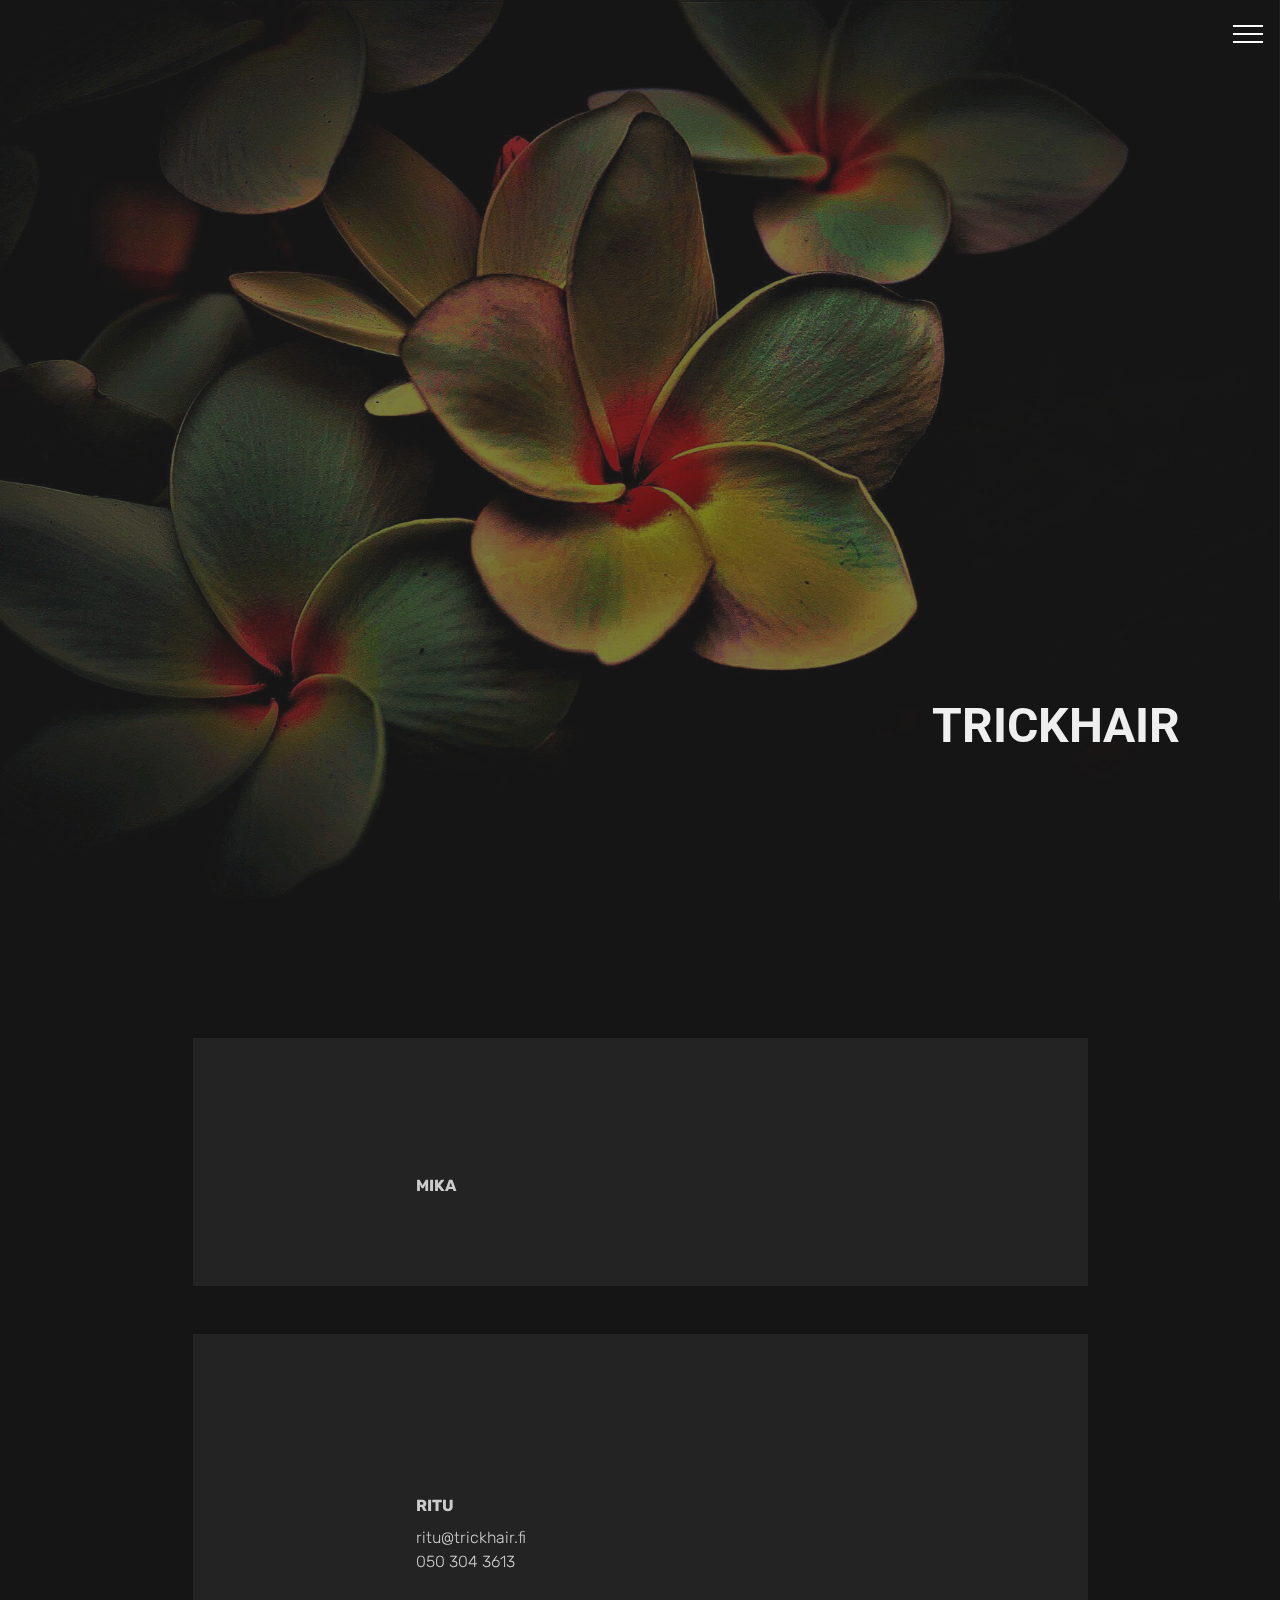
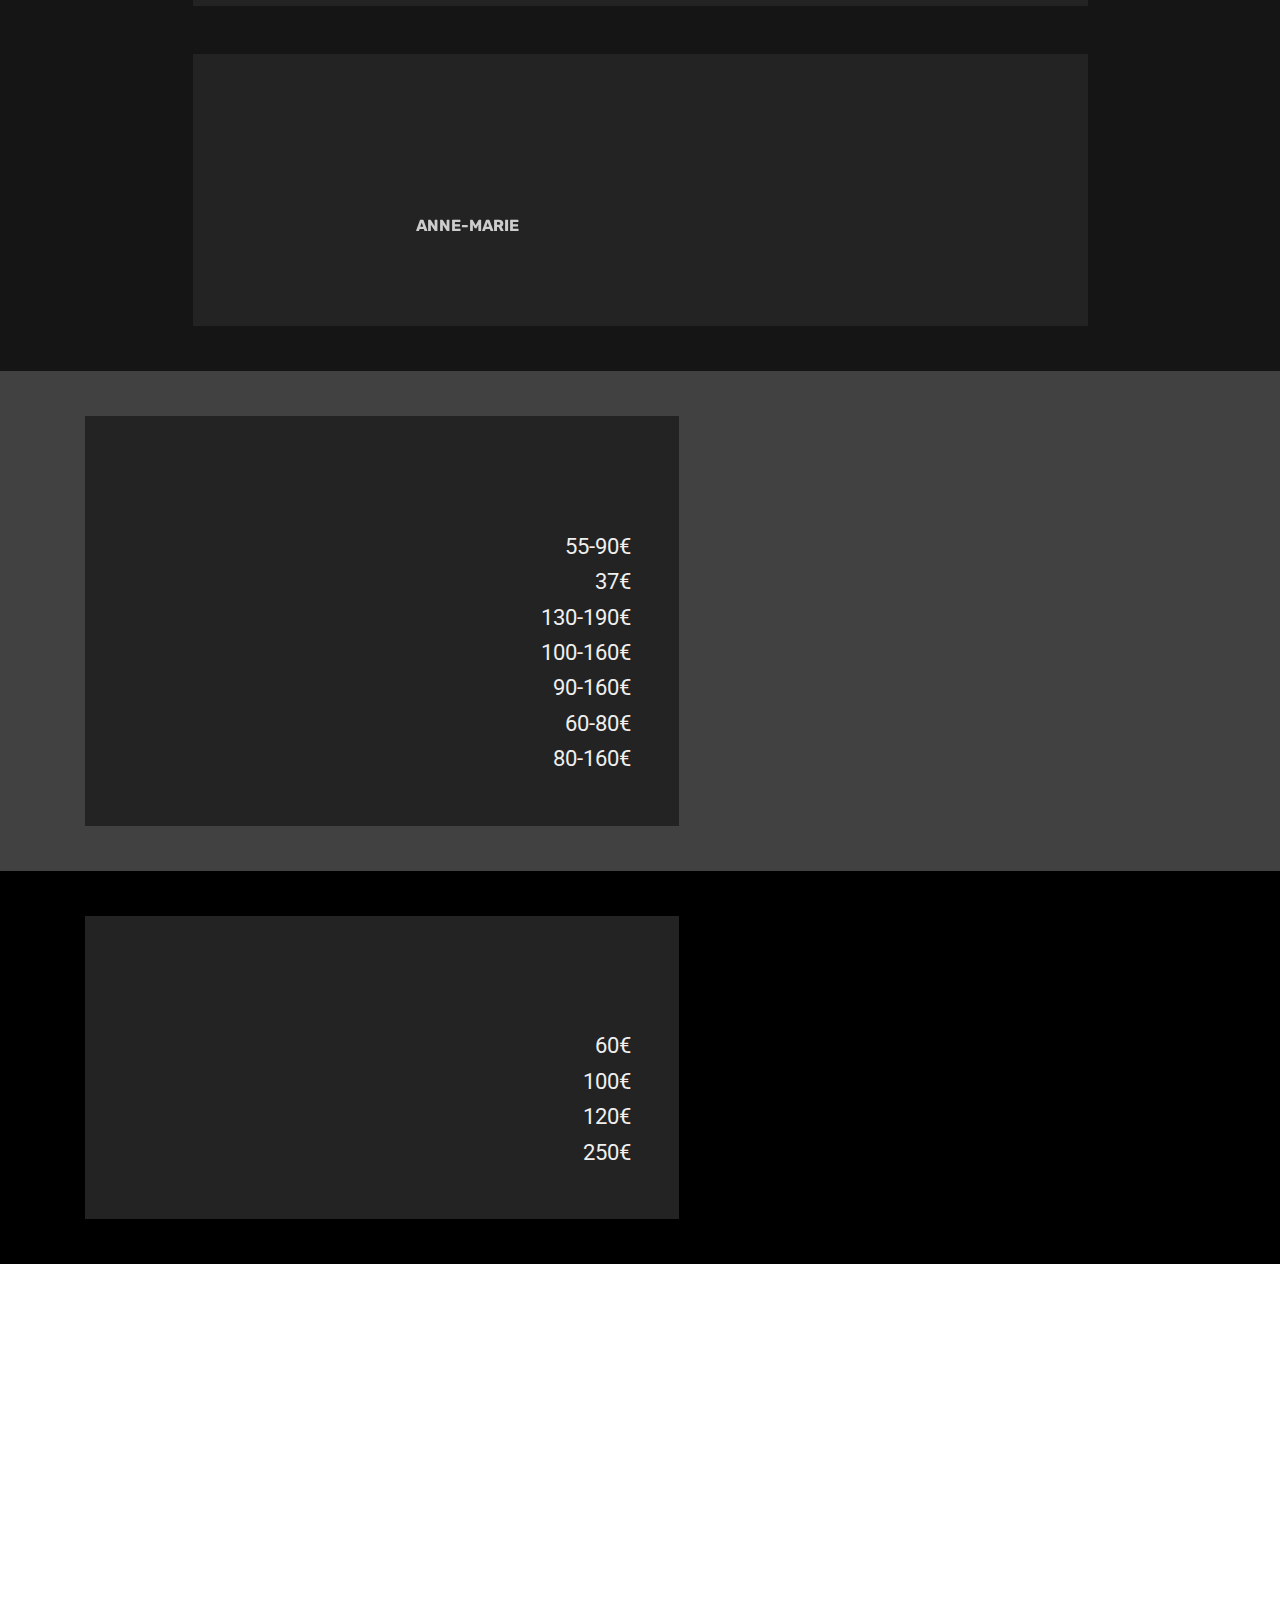
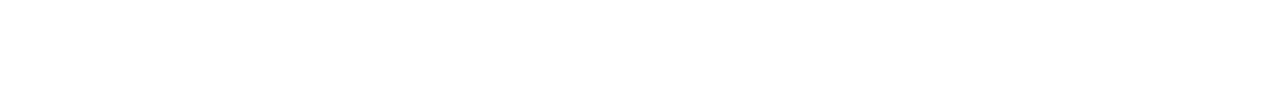
==== index.html @ 8762d987 "create github pages" ====
<!DOCTYPE html>
<html  >
<head>
  
  <meta charset="UTF-8">
  <meta http-equiv="X-UA-Compatible" content="IE=edge">
  
  <meta name="viewport" content="width=device-width, initial-scale=1, minimum-scale=1">
  <link rel="shortcut icon" href="assets/images/trick-removebg-preview-128x123.png" type="image/x-icon">
  <meta name="description" content="">
  
  <title>Home</title>
  <link rel="stylesheet" href="assets/web/assets/mobirise-icons/mobirise-icons.css">
  <link rel="stylesheet" href="assets/facebook-plugin/style.css">
  <link rel="stylesheet" href="assets/bootstrap/css/bootstrap.min.css">
  <link rel="stylesheet" href="assets/bootstrap/css/bootstrap-grid.min.css">
  <link rel="stylesheet" href="assets/bootstrap/css/bootstrap-reboot.min.css">
  <link rel="stylesheet" href="assets/tether/tether.min.css">
  <link rel="stylesheet" href="assets/socicon/css/styles.css">
  <link rel="stylesheet" href="assets/animatecss/animate.min.css">
  <link rel="stylesheet" href="assets/dropdown/css/style.css">
  <link rel="stylesheet" href="assets/theme/css/style.css">
  <link rel="preload" as="style" href="assets/mobirise/css/mbr-additional.css"><link rel="stylesheet" href="assets/mobirise/css/mbr-additional.css" type="text/css">
  
  <script src="assets/web/assets/lazyload/lazyload.js"></script>

  

</head>
<body>
  <section class="menu cid-rQ2Cido07x" once="menu" id="menu2-0">

    

    <nav class="navbar navbar-expand beta-menu navbar-dropdown align-items-center collapsed bg-color transparent">
        <button class="navbar-toggler navbar-toggler-right" type="button" data-toggle="collapse" data-target="#navbarSupportedContent" aria-controls="navbarSupportedContent" aria-expanded="false" aria-label="Toggle navigation">
            <div class="hamburger">
                <span></span>
                <span></span>
                <span></span>
                <span></span>
            </div>
        </button>
        <div class="menu-logo">
            <div class="navbar-brand">
                
                
            </div>
        </div>
        <div class="collapse navbar-collapse" id="navbarSupportedContent">
            <ul class="navbar-nav nav-dropdown nav-right navbar-nav-top-padding" data-app-modern-menu="true"><li class="nav-item">
                    <a class="nav-link link text-white display-4" href="index.html#testimonials4-30">
                        TEKIJÄT</a>
                </li>
                <li class="nav-item">
                    <a class="nav-link link text-white display-4" href="index.html#extShop8-2j">
                        HINNASTO</a>
                </li><li class="nav-item"><a class="nav-link link text-white display-4" href="index.html#footer1-2r">
                        YHTEYSTIEDOT</a></li><li class="nav-item"><a class="nav-link link text-white display-4" href="https://www.facebook.com/Trick-Hair-194205817455983/"><span class="socicon socicon-facebook mbr-iconfont mbr-iconfont-btn" style="font-size: 20px; color: rgb(255, 255, 255);"></span>
                        FACEBOOK</a></li><li class="nav-item"><a class="nav-link link text-white display-4" href="http://www.instagram.com"><span class="socicon socicon-instagram mbr-iconfont mbr-iconfont-btn" style="font-size: 20px; color: rgb(255, 255, 255);"></span>
                        INSTAGRAM</a></li></ul>
            
        </div>
    </nav>
</section>

<section class="header9 cid-rSj1R7tpOn mbr-fullscreen mbr-parallax-background" id="header9-16">

    

    <div class="mbr-overlay" style="opacity: 0.6; background-color: rgb(35, 35, 35);">
    </div>

    <div class="container">
        <div class="media-container-column mbr-white col-lg-8 col-md-10 ml-auto">
            <h1 class="mbr-section-title align-left mbr-bold pb-3 mbr-fonts-style display-2"><br><br><br><br><br><br><br><br><br><br>TRICKHAIR</h1>
            
            
            
        </div>
    </div>

    
</section>

<section class="testimonials4 cid-rTkRf1q85g" id="testimonials4-30">

  

  
  <div class="container">
    
    <h3 class="mbr-section-subtitle mbr-light pb-3 mbr-fonts-style mbr-white align-center display-5"><strong>TEAM</strong></h3>
    <div class="col-md-10 testimonials-container"> 
      

      
    <div class="testimonials-item">
        <div class="user row">
          <div class="col-lg-3 col-md-4">
            <div class="user_image">
              <img src="assets/images/mika-2-200x200.jpg" alt="" title="">
            </div>
          </div>
          <div class="testimonials-caption col-lg-9 col-md-8">
            <div class="user_text ">
              <p class="mbr-fonts-style  display-7">Parturi-kampaaja vuodesta 1998<br>Suuri intohimoni on työskennellä täällä omassa liikkeessäni. Haluaisin että liikkeeni on kuin olohuone, jossa voi pistäytyä kaffella vaikka ei hiuksia laitetakaan.</p>
            </div>
            <div class="user_name mbr-bold mbr-fonts-style align-left pt-3 display-7">
                 MIKA</div>
            <div class="user_desk mbr-light mbr-fonts-style align-left pt-2 display-7">
                 <a href="mailto:mika@trickhair.fi">mika@trickhair.fi</a><br><a href="tel:044 501 9387">044 501 9387</a></div>
          </div>
        </div>
      </div><div class="testimonials-item">
        <div class="user row">
          <div class="col-lg-3 col-md-4">
            <div class="user_image">
              <img src="assets/images/ritu-212x319.jpg" alt="" title="">
            </div>
          </div>
          <div class="testimonials-caption col-lg-9 col-md-8">
            <div class="user_text">
              <p class="mbr-fonts-style  display-7">Ritu on rautainen hiusalan ammattilainen. Toiminut parturi-kampaajana vuodesta 1993 asti.<br>Hiustenlaiton lomassa saat samalla todella hyviä ruokareseptejä, joita Ritu testailee vapaa-aikanaan intohimoisesti.<br></p>
            </div>
            <div class="user_name mbr-bold mbr-fonts-style align-left pt-3 display-7">
                 RITU</div>
            <div class="user_desk mbr-light mbr-fonts-style align-left pt-2 display-7">
                 ritu@trickhair.fi<div>050 304 3613</div></div>
          </div>
        </div>
      </div><div class="testimonials-item">
        <div class="user row">
          <div class="col-lg-3 col-md-4">
            <div class="user_image">
              <img src="assets/images/meikki-300x450.jpg" alt="" title="">
            </div>
          </div>
          <div class="testimonials-caption col-lg-9 col-md-8">
            <div class="user_text">
              <p class="mbr-fonts-style  display-7">Meikkaaja-maskeeraaja Anne-Mari Rautala.<br>Haluan tehdä elämäsi juhlista kauniit. <br>Meikit ja kampaukset<br>Juhliin, Gaaloihin, Häihin, Morsiamelle, Kaasoille, Hääseurueelle.</p>
            </div>
            <div class="user_name mbr-bold mbr-fonts-style align-left pt-3 display-7">
                 ANNE-MARIE</div>
            <div class="user_desk mbr-light mbr-fonts-style align-left pt-2 display-7">
                 <a href="mailto:arautala@icloud.com">arautala@icloud.com</a><div><a href="tel:040 845 0277">040 845 0277</a></div></div>
          </div>
        </div>
      </div></div>
  </div>
</section>

<section class="extFeatures cid-rSXnR4ZAfP mbr-parallax-background" id="extShop8-2j">

    

    <div class="mbr-overlay" style="opacity: 0.8; background-color: rgb(21, 21, 21);">
    </div>

    <div class="container">
        <div class="row justify-content-center align-items-center">
            <div class="col-sm-12 col-md-6 text-block">
                <div class="content-panel">
                <h2 class="mbr-fonts-style mbr-section-title display-2"><strong>HINNASTO</strong></h2>

                    <div class="menu-content">
                        
                        
                    <div class="menu-item">
                            <div class="menu-box">
                                <h3 class="item-title mbr-fonts-style display-5">Naiset hiustenleikkaus</h3>
                                <span class="mbr-fonts-style box-price display-5">55-90€</span>
                            </div>
                            
                        </div><div class="menu-item">
                            <div class="menu-box">
                                <h3 class="item-title mbr-fonts-style display-5">Miehet hiustenleikkaus</h3>
                                <span class="mbr-fonts-style box-price display-5">
                                    37€</span>
                            </div>
                            
                        </div><div class="menu-item">
                            <div class="menu-box">
                                <h3 class="item-title mbr-fonts-style display-5">Väripaketti</h3>
                                <span class="mbr-fonts-style box-price display-5">130-190€</span>
                            </div>
                            
                        </div><div class="menu-item">
                            <div class="menu-box">
                                <h3 class="item-title mbr-fonts-style display-5">Permispaketti</h3>
                                <span class="mbr-fonts-style box-price display-5">
                                    100-160€</span>
                            </div>
                            
                        </div><div class="menu-item">
                            <div class="menu-box">
                                <h3 class="item-title mbr-fonts-style display-5">Värjäys</h3>
                                <span class="mbr-fonts-style box-price display-5">90-160€</span>
                            </div>
                            
                        </div><div class="menu-item">
                            <div class="menu-box">
                                <h3 class="item-title mbr-fonts-style display-5">Föönikampaus</h3>
                                <span class="mbr-fonts-style box-price display-5">60-80€</span>
                            </div>
                            
                        </div><div class="menu-item">
                            <div class="menu-box">
                                <h3 class="item-title mbr-fonts-style display-5">Juhla tai hääkampaus</h3>
                                <span class="mbr-fonts-style box-price display-5">
                                    80-160€</span>
                            </div>
                            
                        </div></div>
                </div>
            </div>
            <div class="col-sm-12 col-md-6 img-block align-center">
                <div class="mbr-figure">
                    <img src="assets/images/mbr-1080x720.jpg" alt="" title="">
                </div>
            </div>
        </div>
    </div>
</section>

<section class="extFeatures cid-rSXnRAICUH" id="extShop8-2k">

    

    

    <div class="container">
        <div class="row justify-content-center align-items-center">
            <div class="col-sm-12 col-md-6 text-block">
                <div class="content-panel">
                <h2 class="mbr-fonts-style mbr-section-title display-2"><strong>HINNASTO MEIKKI</strong></h2>

                    <div class="menu-content">
                        
                        
                    <div class="menu-item">
                            <div class="menu-box">
                                <h3 class="item-title mbr-fonts-style display-5">Koemeikki</h3>
                                <span class="mbr-fonts-style box-price display-5">60€</span>
                            </div>
                            
                        </div><div class="menu-item">
                            <div class="menu-box">
                                <h3 class="item-title mbr-fonts-style display-5">Juhlameikki</h3>
                                <span class="mbr-fonts-style box-price display-5">100€<br></span>
                            </div>
                            
                        </div><div class="menu-item">
                            <div class="menu-box">
                                <h3 class="item-title mbr-fonts-style display-5">Morsiammen meikki</h3>
                                <span class="mbr-fonts-style box-price display-5">120€</span>
                            </div>
                            
                        </div><div class="menu-item">
                            <div class="menu-box">
                                <h3 class="item-title mbr-fonts-style display-5">Morsiammen meikki ja kampaus</h3>
                                <span class="mbr-fonts-style box-price display-5">250€</span>
                            </div>
                            
                        </div></div>
                </div>
            </div>
            <div class="col-sm-12 col-md-6 img-block align-center">
                <div class="mbr-figure">
                    <img src="assets/images/mbr-1080x840.jpg" alt="" title="">
                </div>
            </div>
        </div>
    </div>
</section>

<section class="cid-rSXtB0aYMt mbr-reveal" id="footer1-2r">

    

    <div class="mbr-overlay" style="background-color: rgb(35, 35, 35); opacity: 0.9;"></div>

    <div class="container">
        <div class="media-container-row content text-white">
            <div class="col-12 col-md-3">
                <div class="media-wrap">
                    <a href="https://www.google.com/maps/place/Fabianinkatu+5,+00130+Helsinki/@60.1639459,24.9478655,17z/data=!3m1!4b1!4m5!3m4!1s0x46920bc89138da2b:0xd139c53e5d3705e4!8m2!3d60.1639459!4d24.9500542">
                        <img src="assets/images/mbr-192x175.png" alt="" title="Map">
                    </a>
                </div>
            </div>
            <div class="col-12 col-md-3 mbr-fonts-style display-7">
                <h5 class="pb-3">
                    Osoite</h5>
                <p class="mbr-text">Trick Hair<br>Fabianinkatu 5, LH 41<br>00130 Helsinki</p>
            </div>
            <div class="col-12 col-md-3 mbr-fonts-style display-7">
                <h5 class="pb-3">
                    Yhteystidot</h5>
                <p class="mbr-text"><a href="mailto:mika@trickhair.fi">mika@trickhair.fi</a><br><a href="tel:044 501 9387">044 501 9387</a><br><br><a href="mailto:ritu@trickhair.fi">ritu@trickhair.fi</a><br><a href="tel:050 304 3613">050 304 3613</a><br><br><a href="mailto:arautala@icloud.com">arautala@icloud.com</a><br><a href="tel:040 845 0277">040 845 0277</a></p>
            </div>
            <div class="col-12 col-md-3 mbr-fonts-style display-7">
                <h5 class="pb-3">
                    <a href="https://www.google.com/maps/place/Fabianinkatu+5,+00130+Helsinki/@60.1639459,24.9478655,17z/data=!3m1!4b1!4m5!3m4!1s0x46920bc89138da2b:0xd139c53e5d3705e4!8m2!3d60.1639459!4d24.9500542" target="_blank" class="text-primary"><strong>Kartta</strong></a></h5>
                <p class="mbr-text">Olemme paikalla melkein aina, varaa kuitenkin <br>aika ennakkoon.</p>
            </div>
        </div>
        <div class="footer-lower">
            <div class="media-container-row">
                <div class="col-sm-12">
                    <hr>
                </div>
            </div>
            <div class="media-container-row mbr-white">
                <div class="col-sm-6 copyright">
                    <p class="mbr-text mbr-fonts-style display-7">
                        © TrickHair</p>
                </div>
                <div class="col-md-6">
                    <div class="social-list align-right">
                        <div class="soc-item">
                            
                                <a href="http://www.instagram.com"><span class="mbr-iconfont mbr-iconfont-social socicon-instagram socicon" style="color: rgb(255, 255, 255); fill: rgb(255, 255, 255);"></span></a>
                            
                        </div>
                        <div class="soc-item">
                            
                                <a href="https://www.facebook.com/Trick-Hair-194205817455983/"><span class="mbr-iconfont mbr-iconfont-social socicon-facebook socicon" style="color: rgb(255, 255, 255); fill: rgb(255, 255, 255);"></span></a>
                            
                        </div>
                        
                        
                        
                        
                    </div>
                </div>
            </div>
        </div>
    </div>
</section>


  <script src="assets/web/assets/jquery/jquery.min.js"></script>
  <script src="assets/popper/popper.min.js"></script>
  <script src="https://connect.facebook.net/en_US/sdk.js#xfbml=1&version=v2.5"></script>
  <script src="https://apis.google.com/js/plusone.js"></script>
  <script src="assets/facebook-plugin/facebook-script.js"></script>
  <script src="assets/bootstrap/js/bootstrap.min.js"></script>
  <script src="assets/smoothscroll/smooth-scroll.js"></script>
  <script src="assets/tether/tether.min.js"></script>
  <script src="assets/viewportchecker/jquery.viewportchecker.js"></script>
  <script src="assets/dropdown/js/nav-dropdown.js"></script>
  <script src="assets/dropdown/js/navbar-dropdown.js"></script>
  <script src="assets/touchswipe/jquery.touch-swipe.min.js"></script>
  <script src="assets/parallax/jarallax.min.js"></script>
  <script src="assets/theme/js/script.js"></script>
  
  
 <div id="scrollToTop" class="scrollToTop mbr-arrow-up"><a style="text-align: center;"><i class="mbr-arrow-up-icon mbr-arrow-up-icon-cm cm-icon cm-icon-smallarrow-up"></i></a></div>
    <input name="animation" type="hidden">
  
</body>
</html>
---- assets/web/assets/mobirise-icons/mobirise-icons.css ----
@font-face {
  font-family: 'MobiriseIcons';
  src:  url('mobirise-icons.eot?spat4u');
  src:  url('mobirise-icons.eot?spat4u#iefix') format('embedded-opentype'),
    url('mobirise-icons.ttf?spat4u') format('truetype'),
    url('mobirise-icons.woff?spat4u') format('woff'),
    url('mobirise-icons.svg?spat4u#MobiriseIcons') format('svg');
  font-weight: normal;
  font-style: normal;
  font-display: swap;
}

[class^="mbri-"], [class*=" mbri-"] {
  /* use !important to prevent issues with browser extensions that change fonts */
  font-family: MobiriseIcons !important;
  speak: none;
  font-style: normal;
  font-weight: normal;
  font-variant: normal;
  text-transform: none;
  line-height: 1;

  /* Better Font Rendering =========== */
  -webkit-font-smoothing: antialiased;
  -moz-osx-font-smoothing: grayscale;
}

.mbri-add-submenu:before {
  content: "\e900";
}
.mbri-alert:before {
  content: "\e901";
}
.mbri-align-center:before {
  content: "\e902";
}
.mbri-align-justify:before {
  content: "\e903";
}
.mbri-align-left:before {
  content: "\e904";
}
.mbri-align-right:before {
  content: "\e905";
}
.mbri-android:before {
  content: "\e906";
}
.mbri-apple:before {
  content: "\e907";
}
.mbri-arrow-down:before {
  content: "\e908";
}
.mbri-arrow-next:before {
  content: "\e909";
}
.mbri-arrow-prev:before {
  content: "\e90a";
}
.mbri-arrow-up:before {
  content: "\e90b";
}
.mbri-bold:before {
  content: "\e90c";
}
.mbri-bookmark:before {
  content: "\e90d";
}
.mbri-bootstrap:before {
  content: "\e90e";
}
.mbri-briefcase:before {
  content: "\e90f";
}
.mbri-browse:before {
  content: "\e910";
}
.mbri-bulleted-list:before {
  content: "\e911";
}
.mbri-calendar:before {
  content: "\e912";
}
.mbri-camera:before {
  content: "\e913";
}
.mbri-cart-add:before {
  content: "\e914";
}
.mbri-cart-full:before {
  content: "\e915";
}
.mbri-cash:before {
  content: "\e916";
}
.mbri-change-style:before {
  content: "\e917";
}
.mbri-chat:before {
  content: "\e918";
}
.mbri-clock:before {
  content: "\e919";
}
.mbri-close:before {
  content: "\e91a";
}
.mbri-cloud:before {
  content: "\e91b";
}
.mbri-code:before {
  content: "\e91c";
}
.mbri-contact-form:before {
  content: "\e91d";
}
.mbri-credit-card:before {
  content: "\e91e";
}
.mbri-cursor-click:before {
  content: "\e91f";
}
.mbri-cust-feedback:before {
  content: "\e920";
}
.mbri-database:before {
  content: "\e921";
}
.mbri-delivery:before {
  content: "\e922";
}
.mbri-desktop:before {
  content: "\e923";
}
.mbri-devices:before {
  content: "\e924";
}
.mbri-down:before {
  content: "\e925";
}
.mbri-download:before {
  content: "\e989";
}
.mbri-drag-n-drop:before {
  content: "\e927";
}
.mbri-drag-n-drop2:before {
  content: "\e928";
}
.mbri-edit:before {
  content: "\e929";
}
.mbri-edit2:before {
  content: "\e92a";
}
.mbri-error:before {
  content: "\e92b";
}
.mbri-extension:before {
  content: "\e92c";
}
.mbri-features:before {
  content: "\e92d";
}
.mbri-file:before {
  content: "\e92e";
}
.mbri-flag:before {
  content: "\e92f";
}
.mbri-folder:before {
  content: "\e930";
}
.mbri-gift:before {
  content: "\e931";
}
.mbri-github:before {
  content: "\e932";
}
.mbri-globe:before {
  content: "\e933";
}
.mbri-globe-2:before {
  content: "\e934";
}
.mbri-growing-chart:before {
  content: "\e935";
}
.mbri-hearth:before {
  content: "\e936";
}
.mbri-help:before {
  content: "\e937";
}
.mbri-home:before {
  content: "\e938";
}
.mbri-hot-cup:before {
  content: "\e939";
}
.mbri-idea:before {
  content: "\e93a";
}
.mbri-image-gallery:before {
  content: "\e93b";
}
.mbri-image-slider:before {
  content: "\e93c";
}
.mbri-info:before {
  content: "\e93d";
}
.mbri-italic:before {
  content: "\e93e";
}
.mbri-key:before {
  content: "\e93f";
}
.mbri-laptop:before {
  content: "\e940";
}
.mbri-layers:before {
  content: "\e941";
}
.mbri-left-right:before {
  content: "\e942";
}
.mbri-left:before {
  content: "\e943";
}
.mbri-letter:before {
  content: "\e944";
}
.mbri-like:before {
  content: "\e945";
}
.mbri-link:before {
  content: "\e946";
}
.mbri-lock:before {
  content: "\e947";
}
.mbri-login:before {
  content: "\e948";
}
.mbri-logout:before {
  content: "\e949";
}
.mbri-magic-stick:before {
  content: "\e94a";
}
.mbri-map-pin:before {
  content: "\e94b";
}
.mbri-menu:before {
  content: "\e94c";
}
.mbri-mobile:before {
  content: "\e94d";
}
.mbri-mobile2:before {
  content: "\e94e";
}
.mbri-mobirise:before {
  content: "\e94f";
}
.mbri-more-horizontal:before {
  content: "\e950";
}
.mbri-more-vertical:before {
  content: "\e951";
}
.mbri-music:before {
  content: "\e952";
}
.mbri-new-file:before {
  content: "\e953";
}
.mbri-numbered-list:before {
  content: "\e954";
}
.mbri-opened-folder:before {
  content: "\e955";
}
.mbri-pages:before {
  content: "\e956";
}
.mbri-paper-plane:before {
  content: "\e957";
}
.mbri-paperclip:before {
  content: "\e958";
}
.mbri-photo:before {
  content: "\e959";
}
.mbri-photos:before {
  content: "\e95a";
}
.mbri-pin:before {
  content: "\e95b";
}
.mbri-play:before {
  content: "\e95c";
}
.mbri-plus:before {
  content: "\e95d";
}
.mbri-preview:before {
  content: "\e95e";
}
.mbri-print:before {
  content: "\e95f";
}
.mbri-protect:before {
  content: "\e960";
}
.mbri-question:before {
  content: "\e961";
}
.mbri-quote-left:before {
  content: "\e962";
}
.mbri-quote-right:before {
  content: "\e963";
}
.mbri-refresh:before {
  content: "\e964";
}
.mbri-responsive:before {
  content: "\e965";
}
.mbri-right:before {
  content: "\e966";
}
.mbri-rocket:before {
  content: "\e967";
}
.mbri-sad-face:before {
  content: "\e968";
}
.mbri-sale:before {
  content: "\e969";
}
.mbri-save:before {
  content: "\e96a";
}
.mbri-search:before {
  content: "\e96b";
}
.mbri-setting:before {
  content: "\e96c";
}
.mbri-setting2:before {
  content: "\e96d";
}
.mbri-setting3:before {
  content: "\e96e";
}
.mbri-share:before {
  content: "\e96f";
}
.mbri-shopping-bag:before {
  content: "\e970";
}
.mbri-shopping-basket:before {
  content: "\e971";
}
.mbri-shopping-cart:before {
  content: "\e972";
}
.mbri-sites:before {
  content: "\e973";
}
.mbri-smile-face:before {
  content: "\e974";
}
.mbri-speed:before {
  content: "\e975";
}
.mbri-star:before {
  content: "\e976";
}
.mbri-success:before {
  content: "\e977";
}
.mbri-sun:before {
  content: "\e978";
}
.mbri-sun2:before {
  content: "\e979";
}
.mbri-tablet:before {
  content: "\e97a";
}
.mbri-tablet-vertical:before {
  content: "\e97b";
}
.mbri-target:before {
  content: "\e97c";
}
.mbri-timer:before {
  content: "\e97d";
}
.mbri-to-ftp:before {
  content: "\e97e";
}
.mbri-to-local-drive:before {
  content: "\e97f";
}
.mbri-touch-swipe:before {
  content: "\e980";
}
.mbri-touch:before {
  content: "\e981";
}
.mbri-trash:before {
  content: "\e982";
}
.mbri-underline:before {
  content: "\e983";
}
.mbri-unlink:before {
  content: "\e984";
}
.mbri-unlock:before {
  content: "\e985";
}
.mbri-up-down:before {
  content: "\e986";
}
.mbri-up:before {
  content: "\e987";
}
.mbri-update:before {
  content: "\e988";
}
.mbri-upload:before {
 content: "\e926"; 
}
.mbri-user:before {
  content: "\e98a";
}
.mbri-user2:before {
  content: "\e98b";
}
.mbri-users:before {
  content: "\e98c";
}
.mbri-video:before {
  content: "\e98d";
}
.mbri-video-play:before {
  content: "\e98e";
}
.mbri-watch:before {
  content: "\e98f";
}
.mbri-website-theme:before {
  content: "\e990";
}
.mbri-wifi:before {
  content: "\e991";
}
.mbri-windows:before {
  content: "\e992";
}
.mbri-zoom-out:before {
  content: "\e993";
}
.mbri-redo:before {
  content: "\e994";
}
.mbri-undo:before {
  content: "\e995";
}
---- assets/facebook-plugin/style.css ----
.mbr-section.mbr-section__comments{
    position: relative;
}
.mbr-section__comments{
    background-size: cover;
}
.addons-container {
  position: relative;
  margin-left: auto;
  margin-right: auto;
  padding-right: 15px;
  padding-left: 15px; }
  @media (min-width: 576px) {
    .addons-container {
      padding-right: 15px;
      padding-left: 15px; } }
  @media (min-width: 768px) {
    .addons-container {
      padding-right: 15px;
      padding-left: 15px; } }
  @media (min-width: 992px) {
    .addons-container {
      padding-right: 15px;
      padding-left: 15px; } }
  @media (min-width: 1200px) {
    .addons-container {
      padding-right: 15px;
      padding-left: 15px; } }
  @media (min-width: 576px) {
    .addons-container {
      width: 540px;
      max-width: 100%; } }
  @media (min-width: 768px) {
    .addons-container {
      width: 720px;
      max-width: 100%; } }
  @media (min-width: 992px) {
    .addons-container {
      width: 960px;
      max-width: 100%; } }
  @media (min-width: 1200px) {
    .addons-container {
      width: 1140px;
      max-width: 100%; } }

.addons-container-inner{
    position: relative;
    width: 100%;
    min-height: 1px;
    padding-right: 15px;
    padding-left: 15px;
}
@media (min-width: 567px) {
    .addons-container-inner{
        -ms-flex: 0 0 66.666667%;
        flex: 0 0 66.666667%;
        max-width: 66.666667%;
    }
}
.addons-row{
    display: flex;
    justify-content:center;
}
---- assets/socicon/css/styles.css ----
@charset "UTF-8";

@font-face {
  font-family: "socicon";
  src:url("../fonts/socicon.eot");
  src:url("../fonts/socicon.eot?#iefix") format("embedded-opentype"),
    url("../fonts/socicon.woff") format("woff"),
    url("../fonts/socicon.ttf") format("truetype"),
    url("../fonts/socicon.svg#socicon") format("svg");
  font-weight: normal;
  font-style: normal;
  font-display:swap;
}

[data-icon]:before {
  font-family: "socicon" !important;
  content: attr(data-icon);
  font-style: normal !important;
  font-weight: normal !important;
  font-variant: normal !important;
  text-transform: none !important;
  speak: none;
  line-height: 1;
  -webkit-font-smoothing: antialiased;
  -moz-osx-font-smoothing: grayscale;
}

[class^="socicon-"]:before,
[class*=" socicon-"]:before {
  font-family: "socicon" !important;
  font-style: normal !important;
  font-weight: normal !important;
  font-variant: normal !important;
  text-transform: none !important;
  speak: none;
  line-height: 1;
  -webkit-font-smoothing: antialiased;
  -moz-osx-font-smoothing: grayscale;
}

.socicon-modelmayhem:before {
  content: "\e000";
}
.socicon-mixcloud:before {
  content: "\e001";
}
.socicon-drupal:before {
  content: "\e002";
}
.socicon-swarm:before {
  content: "\e003";
}
.socicon-istock:before {
  content: "\e004";
}
.socicon-yammer:before {
  content: "\e005";
}
.socicon-ello:before {
  content: "\e006";
}
.socicon-stackoverflow:before {
  content: "\e007";
}
.socicon-persona:before {
  content: "\e008";
}
.socicon-triplej:before {
  content: "\e009";
}
.socicon-houzz:before {
  content: "\e00a";
}
.socicon-rss:before {
  content: "\e00b";
}
.socicon-paypal:before {
  content: "\e00c";
}
.socicon-odnoklassniki:before {
  content: "\e00d";
}
.socicon-airbnb:before {
  content: "\e00e";
}
.socicon-periscope:before {
  content: "\e00f";
}
.socicon-outlook:before {
  content: "\e010";
}
.socicon-coderwall:before {
  content: "\e011";
}
.socicon-tripadvisor:before {
  content: "\e012";
}
.socicon-appnet:before {
  content: "\e013";
}
.socicon-goodreads:before {
  content: "\e014";
}
.socicon-tripit:before {
  content: "\e015";
}
.socicon-lanyrd:before {
  content: "\e016";
}
.socicon-slideshare:before {
  content: "\e017";
}
.socicon-buffer:before {
  content: "\e018";
}
.socicon-disqus:before {
  content: "\e019";
}
.socicon-vkontakte:before {
  content: "\e01a";
}
.socicon-whatsapp:before {
  content: "\e01b";
}
.socicon-patreon:before {
  content: "\e01c";
}
.socicon-storehouse:before {
  content: "\e01d";
}
.socicon-pocket:before {
  content: "\e01e";
}
.socicon-mail:before {
  content: "\e01f";
}
.socicon-blogger:before {
  content: "\e020";
}
.socicon-technorati:before {
  content: "\e021";
}
.socicon-reddit:before {
  content: "\e022";
}
.socicon-dribbble:before {
  content: "\e023";
}
.socicon-stumbleupon:before {
  content: "\e024";
}
.socicon-digg:before {
  content: "\e025";
}
.socicon-envato:before {
  content: "\e026";
}
.socicon-behance:before {
  content: "\e027";
}
.socicon-delicious:before {
  content: "\e028";
}
.socicon-deviantart:before {
  content: "\e029";
}
.socicon-forrst:before {
  content: "\e02a";
}
.socicon-play:before {
  content: "\e02b";
}
.socicon-zerply:before {
  content: "\e02c";
}
.socicon-wikipedia:before {
  content: "\e02d";
}
.socicon-apple:before {
  content: "\e02e";
}
.socicon-flattr:before {
  content: "\e02f";
}
.socicon-github:before {
  content: "\e030";
}
.socicon-renren:before {
  content: "\e031";
}
.socicon-friendfeed:before {
  content: "\e032";
}
.socicon-newsvine:before {
  content: "\e033";
}
.socicon-identica:before {
  content: "\e034";
}
.socicon-bebo:before {
  content: "\e035";
}
.socicon-zynga:before {
  content: "\e036";
}
.socicon-steam:before {
  content: "\e037";
}
.socicon-xbox:before {
  content: "\e038";
}
.socicon-windows:before {
  content: "\e039";
}
.socicon-qq:before {
  content: "\e03a";
}
.socicon-douban:before {
  content: "\e03b";
}
.socicon-meetup:before {
  content: "\e03c";
}
.socicon-playstation:before {
  content: "\e03d";
}
.socicon-android:before {
  content: "\e03e";
}
.socicon-snapchat:before {
  content: "\e03f";
}
.socicon-twitter:before {
  content: "\e040";
}
.socicon-facebook:before {
  content: "\e041";
}
.socicon-googleplus:before {
  content: "\e042";
}
.socicon-pinterest:before {
  content: "\e043";
}
.socicon-foursquare:before {
  content: "\e044";
}
.socicon-yahoo:before {
  content: "\e045";
}
.socicon-skype:before {
  content: "\e046";
}
.socicon-yelp:before {
  content: "\e047";
}
.socicon-feedburner:before {
  content: "\e048";
}
.socicon-linkedin:before {
  content: "\e049";
}
.socicon-viadeo:before {
  content: "\e04a";
}
.socicon-xing:before {
  content: "\e04b";
}
.socicon-myspace:before {
  content: "\e04c";
}
.socicon-soundcloud:before {
  content: "\e04d";
}
.socicon-spotify:before {
  content: "\e04e";
}
.socicon-grooveshark:before {
  content: "\e04f";
}
.socicon-lastfm:before {
  content: "\e050";
}
.socicon-youtube:before {
  content: "\e051";
}
.socicon-vimeo:before {
  content: "\e052";
}
.socicon-dailymotion:before {
  content: "\e053";
}
.socicon-vine:before {
  content: "\e054";
}
.socicon-flickr:before {
  content: "\e055";
}
.socicon-500px:before {
  content: "\e056";
}
.socicon-wordpress:before {
  content: "\e058";
}
.socicon-tumblr:before {
  content: "\e059";
}
.socicon-twitch:before {
  content: "\e05a";
}
.socicon-8tracks:before {
  content: "\e05b";
}
.socicon-amazon:before {
  content: "\e05c";
}
.socicon-icq:before {
  content: "\e05d";
}
.socicon-smugmug:before {
  content: "\e05e";
}
.socicon-ravelry:before {
  content: "\e05f";
}
.socicon-weibo:before {
  content: "\e060";
}
.socicon-baidu:before {
  content: "\e061";
}
.socicon-angellist:before {
  content: "\e062";
}
.socicon-ebay:before {
  content: "\e063";
}
.socicon-imdb:before {
  content: "\e064";
}
.socicon-stayfriends:before {
  content: "\e065";
}
.socicon-residentadvisor:before {
  content: "\e066";
}
.socicon-google:before {
  content: "\e067";
}
.socicon-yandex:before {
  content: "\e068";
}
.socicon-sharethis:before {
  content: "\e069";
}
.socicon-bandcamp:before {
  content: "\e06a";
}
.socicon-itunes:before {
  content: "\e06b";
}
.socicon-deezer:before {
  content: "\e06c";
}
.socicon-telegram:before {
  content: "\e06e";
}
.socicon-openid:before {
  content: "\e06f";
}
.socicon-amplement:before {
  content: "\e070";
}
.socicon-viber:before {
  content: "\e071";
}
.socicon-zomato:before {
  content: "\e072";
}
.socicon-draugiem:before {
  content: "\e074";
}
.socicon-endomodo:before {
  content: "\e075";
}
.socicon-filmweb:before {
  content: "\e076";
}
.socicon-stackexchange:before {
  content: "\e077";
}
.socicon-wykop:before {
  content: "\e078";
}
.socicon-teamspeak:before {
  content: "\e079";
}
.socicon-teamviewer:before {
  content: "\e07a";
}
.socicon-ventrilo:before {
  content: "\e07b";
}
.socicon-younow:before {
  content: "\e07c";
}
.socicon-raidcall:before {
  content: "\e07d";
}
.socicon-mumble:before {
  content: "\e07e";
}
.socicon-medium:before {
  content: "\e06d";
}
.socicon-bebee:before {
  content: "\e07f";
}
.socicon-hitbox:before {
  content: "\e080";
}
.socicon-reverbnation:before {
  content: "\e081";
}
.socicon-formulr:before {
  content: "\e082";
}
.socicon-instagram:before {
  content: "\e057";
}
.socicon-battlenet:before {
  content: "\e083";
}
.socicon-chrome:before {
  content: "\e084";
}
.socicon-discord:before {
  content: "\e086";
}
.socicon-issuu:before {
  content: "\e087";
}
.socicon-macos:before {
  content: "\e088";
}
.socicon-firefox:before {
  content: "\e089";
}
.socicon-opera:before {
  content: "\e08d";
}
.socicon-keybase:before {
  content: "\e090";
}
.socicon-alliance:before {
  content: "\e091";
}
.socicon-livejournal:before {
  content: "\e092";
}
.socicon-googlephotos:before {
  content: "\e093";
}
.socicon-horde:before {
  content: "\e094";
}
.socicon-etsy:before {
  content: "\e095";
}
.socicon-zapier:before {
  content: "\e096";
}
.socicon-google-scholar:before {
  content: "\e097";
}
.socicon-researchgate:before {
  content: "\e098";
}
.socicon-wechat:before {
  content: "\e099";
}
.socicon-strava:before {
  content: "\e09a";
}
.socicon-line:before {
  content: "\e09b";
}
.socicon-lyft:before {
  content: "\e09c";
}
.socicon-uber:before {
  content: "\e09d";
}
.socicon-songkick:before {
  content: "\e09e";
}
.socicon-viewbug:before {
  content: "\e09f";
}
.socicon-googlegroups:before {
  content: "\e0a0";
}
.socicon-quora:before {
  content: "\e073";
}
.socicon-diablo:before {
  content: "\e085";
}
.socicon-blizzard:before {
  content: "\e0a1";
}
.socicon-hearthstone:before {
  content: "\e08b";
}
.socicon-heroes:before {
  content: "\e08a";
}
.socicon-overwatch:before {
  content: "\e08c";
}
.socicon-warcraft:before {
  content: "\e08e";
}
.socicon-starcraft:before {
  content: "\e08f";
}
.socicon-beam:before {
  content: "\e0a2";
}
.socicon-curse:before {
  content: "\e0a3";
}
.socicon-player:before {
  content: "\e0a4";
}
.socicon-streamjar:before {
  content: "\e0a5";
}
.socicon-nintendo:before {
  content: "\e0a6";
}
.socicon-hellocoton:before {
  content: "\e0a7";
}
---- assets/dropdown/css/style.css ----
.navbar-dropdown {
  left: 0;
  padding: 0;
  position: absolute;
  right: 0;
  top: 0;
  transition: all 0.45s ease;
  z-index: 1030;
  background: #282828; }
  .navbar-dropdown .navbar-logo {
    margin-right: 0.8rem;
    transition: margin 0.3s ease-in-out;
    vertical-align: middle; }
    .navbar-dropdown .navbar-logo img {
      height: 3.125rem;
      transition: all 0.3s ease-in-out; }
    .navbar-dropdown .navbar-logo.mbr-iconfont {
      font-size: 3.125rem;
      line-height: 3.125rem; }
  .navbar-dropdown .navbar-caption {
    font-weight: 700;
    white-space: normal;
    vertical-align: -4px;
    line-height: 3.125rem !important; }
    .navbar-dropdown .navbar-caption, .navbar-dropdown .navbar-caption:hover {
      color: inherit;
      text-decoration: none; }
  .navbar-dropdown .mbr-iconfont + .navbar-caption {
    vertical-align: -1px; }
  .navbar-dropdown.navbar-fixed-top {
    position: fixed; }
  .navbar-dropdown .navbar-brand span {
    vertical-align: -4px; }
  .navbar-dropdown.bg-color.transparent {
    background: none; }
  .navbar-dropdown.navbar-short .navbar-brand {
    padding: 0.625rem 0; }
    .navbar-dropdown.navbar-short .navbar-brand span {
      vertical-align: -1px; }
  .navbar-dropdown.navbar-short .navbar-caption {
    line-height: 2.375rem !important;
    vertical-align: -2px; }
  .navbar-dropdown.navbar-short .navbar-logo {
    margin-right: 0.5rem; }
    .navbar-dropdown.navbar-short .navbar-logo img {
      height: 2.375rem; }
    .navbar-dropdown.navbar-short .navbar-logo.mbr-iconfont {
      font-size: 2.375rem;
      line-height: 2.375rem; }
  .navbar-dropdown.navbar-short .mbr-table-cell {
    height: 3.625rem; }
  .navbar-dropdown .navbar-close {
    left: 0.6875rem;
    position: fixed;
    top: 0.75rem;
    z-index: 1000; }
  .navbar-dropdown .hamburger-icon {
    content: "";
    display: inline-block;
    vertical-align: middle;
    width: 16px;
    -webkit-box-shadow: 0 -6px 0 1px #282828,0 0 0 1px #282828,0 6px 0 1px #282828;
    -moz-box-shadow: 0 -6px 0 1px #282828,0 0 0 1px #282828,0 6px 0 1px #282828;
    box-shadow: 0 -6px 0 1px #282828,0 0 0 1px #282828,0 6px 0 1px #282828; }

.dropdown-menu .dropdown-toggle[data-toggle="dropdown-submenu"]::after {
  border-bottom: 0.35em solid transparent;
  border-left: 0.35em solid;
  border-right: 0;
  border-top: 0.35em solid transparent;
  margin-left: 0.3rem; }

.dropdown-menu .dropdown-item:focus {
  outline: 0; }

.nav-dropdown {
  font-size: 0.75rem;
  font-weight: 500;
  height: auto !important; }
  .nav-dropdown .nav-btn {
    padding-left: 1rem; }
  .nav-dropdown .link {
    margin: .667em 1.667em;
    font-weight: 500;
    padding: 0;
    transition: color .2s ease-in-out; }
    .nav-dropdown .link.dropdown-toggle {
      margin-right: 2.583em; }
      .nav-dropdown .link.dropdown-toggle::after {
        margin-left: .25rem;
        border-top: 0.35em solid;
        border-right: 0.35em solid transparent;
        border-left: 0.35em solid transparent;
        border-bottom: 0; }
      .nav-dropdown .link.dropdown-toggle[aria-expanded="true"] {
        margin: 0;
        padding: 0.667em 3.263em  0.667em 1.667em; }
  .nav-dropdown .link::after,
  .nav-dropdown .dropdown-item::after {
    color: inherit; }
  .nav-dropdown .btn {
    font-size: 0.75rem;
    font-weight: 700;
    letter-spacing: 0;
    margin-bottom: 0;
    padding-left: 1.25rem;
    padding-right: 1.25rem; }
  .nav-dropdown .dropdown-menu {
    border-radius: 0;
    border: 0;
    left: 0;
    margin: 0;
    padding-bottom: 1.25rem;
    padding-top: 1.25rem;
    position: relative; }
  .nav-dropdown .dropdown-submenu {
    margin-left: 0.125rem;
    top: 0; }
  .nav-dropdown .dropdown-item {
    font-weight: 500;
    line-height: 2;
    padding: 0.3846em 4.615em 0.3846em 1.5385em;
    position: relative;
    transition: color .2s ease-in-out, background-color .2s ease-in-out; }
    .nav-dropdown .dropdown-item::after {
      margin-top: -0.3077em;
      position: absolute;
      right: 1.1538em;
      top: 50%; }
    .nav-dropdown .dropdown-item:focus, .nav-dropdown .dropdown-item:hover {
      background: none; }

@media (max-width: 767px) {
  .nav-dropdown.navbar-toggleable-sm {
    bottom: 0;
    display: none;
    left: 0;
    overflow-x: hidden;
    position: fixed;
    top: 0;
    transform: translateX(-100%);
    -ms-transform: translateX(-100%);
    -webkit-transform: translateX(-100%);
    width: 18.75rem;
    z-index: 999; } }
.nav-dropdown.navbar-toggleable-xl {
  bottom: 0;
  display: none;
  left: 0;
  overflow-x: hidden;
  position: fixed;
  top: 0;
  transform: translateX(-100%);
  -ms-transform: translateX(-100%);
  -webkit-transform: translateX(-100%);
  width: 18.75rem;
  z-index: 999; }

.nav-dropdown-sm {
  display: block !important;
  overflow-x: hidden;
  overflow: auto;
  padding-top: 3.875rem; }
  .nav-dropdown-sm::after {
    content: "";
    display: block;
    height: 3rem;
    width: 100%; }
  .nav-dropdown-sm.collapse.in ~ .navbar-close {
    display: block !important; }
  .nav-dropdown-sm.collapsing, .nav-dropdown-sm.collapse.in {
    transform: translateX(0);
    -ms-transform: translateX(0);
    -webkit-transform: translateX(0);
    transition: all 0.25s ease-out;
    -webkit-transition: all 0.25s ease-out;
    background: #282828; }
  .nav-dropdown-sm.collapsing[aria-expanded="false"] {
    transform: translateX(-100%);
    -ms-transform: translateX(-100%);
    -webkit-transform: translateX(-100%); }
  .nav-dropdown-sm .nav-item {
    display: block;
    margin-left: 0 !important;
    padding-left: 0; }
  .nav-dropdown-sm .link,
  .nav-dropdown-sm .dropdown-item {
    border-top: 1px dotted rgba(255, 255, 255, 0.1);
    font-size: 0.8125rem;
    line-height: 1.6;
    margin: 0 !important;
    padding: 0.875rem 2.4rem 0.875rem 1.5625rem !important;
    position: relative;
    white-space: normal; }
    .nav-dropdown-sm .link:focus, .nav-dropdown-sm .link:hover,
    .nav-dropdown-sm .dropdown-item:focus,
    .nav-dropdown-sm .dropdown-item:hover {
      background: rgba(0, 0, 0, 0.2) !important;
      color: #c0a375; }
  .nav-dropdown-sm .nav-btn {
    position: relative;
    padding: 1.5625rem 1.5625rem 0 1.5625rem; }
    .nav-dropdown-sm .nav-btn::before {
      border-top: 1px dotted rgba(255, 255, 255, 0.1);
      content: "";
      left: 0;
      position: absolute;
      top: 0;
      width: 100%; }
    .nav-dropdown-sm .nav-btn + .nav-btn {
      padding-top: 0.625rem; }
      .nav-dropdown-sm .nav-btn + .nav-btn::before {
        display: none; }
  .nav-dropdown-sm .btn {
    padding: 0.625rem 0; }
  .nav-dropdown-sm .dropdown-toggle[data-toggle="dropdown-submenu"]::after {
    margin-left: .25rem;
    border-top: 0.35em solid;
    border-right: 0.35em solid transparent;
    border-left: 0.35em solid transparent;
    border-bottom: 0; }
  .nav-dropdown-sm .dropdown-toggle[data-toggle="dropdown-submenu"][aria-expanded="true"]::after {
    border-top: 0;
    border-right: 0.35em solid transparent;
    border-left: 0.35em solid transparent;
    border-bottom: 0.35em solid; }
  .nav-dropdown-sm .dropdown-menu {
    margin: 0;
    padding: 0;
    position: relative;
    top: 0;
    left: 0;
    width: 100%;
    border: 0;
    float: none;
    border-radius: 0;
    background: none; }
  .nav-dropdown-sm .dropdown-submenu {
    left: 100%;
    margin-left: 0.125rem;
    margin-top: -1.25rem;
    top: 0; }

.navbar-toggleable-sm .nav-dropdown .dropdown-menu {
  position: absolute; }

.navbar-toggleable-sm .nav-dropdown .dropdown-submenu {
  left: 100%;
  margin-left: 0.125rem;
  margin-top: -1.25rem;
  top: 0; }

.navbar-toggleable-sm.opened .nav-dropdown .dropdown-menu {
  position: relative; }

.navbar-toggleable-sm.opened .nav-dropdown .dropdown-submenu {
  left: 0;
  margin-left: 00rem;
  margin-top: 0rem;
  top: 0; }

.is-builder .nav-dropdown.collapsing {
  transition: none !important; }

/*# sourceMappingURL=style.css.map */
---- assets/theme/css/style.css ----
/*!
 * Mobirise v4 theme (https://mobirise.com/)
 * Copyright 2017 Mobirise
 */
section {
  background-color: #eeeeee; }

body {
  font-style: normal;
  line-height: 1.5; }

section,
.container,
.container-fluid {
  position: relative;
  word-wrap: break-word; }

a.mbr-iconfont:hover {
  text-decoration: none; }

.article .lead p,
.article .lead ul,
.article .lead ol,
.article .lead pre,
.article .lead blockquote {
  margin-bottom: 0; }

ul,
ol,
pre,
blockquote {
  margin-bottom: 2.3125rem; }

pre {
  background: #f4f4f4;
  padding: 10px 24px;
  white-space: pre-wrap; }

.inactive {
  -webkit-user-select: none;
  -moz-user-select: none;
  -ms-user-select: none;
  user-select: none;
  pointer-events: none;
  -webkit-user-drag: none;
  user-drag: none; }

.mbr-section__comments .row {
  justify-content: center;
  -webkit-justify-content: center; }

a {
  font-style: normal;
  font-weight: 400;
  cursor: pointer; }
  a, a:hover {
    text-decoration: none; }

figure {
  margin-bottom: 0; }

body {
  color: #232323; }

h1,
h2,
h3,
h4,
h5,
h6,
.h1,
.h2,
.h3,
.h4,
.h5,
.h6,
.display-1,
.display-2,
.display-3,
.display-4 {
  line-height: 1;
  word-break: break-word;
  word-wrap: break-word; }

.mbr-section-title {
  font-style: normal;
  line-height: 1.2; }

.mbr-section-subtitle {
  line-height: 1.3; }

.mbr-text {
  font-style: normal;
  line-height: 1.6; }

b,
strong {
  font-weight: bold; }

blockquote {
  padding: 10px 0 10px 20px;
  position: relative;
  border-left: 2px solid;
  border-color: #ff3366; }

input:-webkit-autofill, input:-webkit-autofill:hover, input:-webkit-autofill:focus, input:-webkit-autofill:active {
  transition-delay: 9999s;
  transition-property: background-color, color; }

textarea[type='hidden'] {
  display: none; }

body {
  position: relative; }

section {
  background-position: 50% 50%;
  background-repeat: no-repeat;
  background-size: cover; }
  section .mbr-background-video,
  section .mbr-background-video-preview {
    position: absolute;
    bottom: 0;
    left: 0;
    right: 0;
    top: 0; }

.hidden {
  visibility: hidden; }

.mbr-z-index20 {
  z-index: 20; }

/*! Base colors */
.mbr-white {
  color: #ffffff; }

.mbr-black {
  color: #000000; }

.mbr-bg-white {
  background-color: #ffffff; }

.mbr-bg-black {
  background-color: #000000; }

/*! Text-aligns */
.align-left {
  text-align: left; }

.align-center {
  text-align: center; }

.align-right {
  text-align: right; }

@media (max-width: 767px) {
  .align-left,
  .align-center,
  .align-right,
  .mbr-section-btn,
  .mbr-section-title {
    text-align: center; } }
/*! Font-weight  */
.mbr-light {
  font-weight: 300; }

.mbr-regular {
  font-weight: 400; }

.mbr-semibold {
  font-weight: 500; }

.mbr-bold {
  font-weight: 700; }

/*! Media  */
.media-size-item {
  -webkit-flex: 1 1 auto;
  -moz-flex: 1 1 auto;
  -ms-flex: 1 1 auto;
  -o-flex: 1 1 auto;
  flex: 1 1 auto; }

.media-content {
  -webkit-flex-basis: 100%;
  flex-basis: 100%; }

.media-container-row {
  display: -ms-flexbox;
  display: -webkit-flex;
  display: flex;
  -webkit-flex-direction: row;
  -ms-flex-direction: row;
  flex-direction: row;
  -webkit-flex-wrap: wrap;
  -ms-flex-wrap: wrap;
  flex-wrap: wrap;
  -webkit-justify-content: center;
  -ms-flex-pack: center;
  justify-content: center;
  -webkit-align-content: center;
  -ms-flex-line-pack: center;
  align-content: center;
  -webkit-align-items: start;
  -ms-flex-align: start;
  align-items: start; }
  .media-container-row .media-size-item {
    width: 400px; }

.media-container-column {
  display: -ms-flexbox;
  display: -webkit-flex;
  display: flex;
  -webkit-flex-direction: column;
  -ms-flex-direction: column;
  flex-direction: column;
  -webkit-flex-wrap: wrap;
  -ms-flex-wrap: wrap;
  flex-wrap: wrap;
  -webkit-justify-content: center;
  -ms-flex-pack: center;
  justify-content: center;
  -webkit-align-content: center;
  -ms-flex-line-pack: center;
  align-content: center;
  -webkit-align-items: stretch;
  -ms-flex-align: stretch;
  align-items: stretch; }
  .media-container-column > * {
    width: 100%; }

@media (min-width: 992px) {
  .media-container-row {
    -webkit-flex-wrap: nowrap;
    -ms-flex-wrap: nowrap;
    flex-wrap: nowrap; } }
figure {
  overflow: hidden; }

figure[mbr-media-size] {
  transition: width 0.1s; }

.mbr-figure img,
.mbr-figure iframe {
  display: block;
  width: 100%; }

.card {
  background-color: transparent;
  border: none; }

.card-box {
  width: 100%; }

.card-img {
  text-align: center;
  flex-shrink: 0;
  -webkit-flex-shrink: 0; }

.media {
  max-width: 100%;
  margin: 0 auto; }

.mbr-figure {
  -ms-flex-item-align: center;
  -ms-grid-row-align: center;
  -webkit-align-self: center;
  align-self: center; }

.media-container > div {
  max-width: 100%; }

.mbr-figure img,
.card-img img {
  width: 100%; }

@media (max-width: 991px) {
  .media-size-item {
    width: auto !important; }

  .media {
    width: auto; }

  .mbr-figure {
    width: 100% !important; } }
/*! Buttons */
.btn {
  font-weight: 500;
  border-width: 2px;
  font-style: normal;
  letter-spacing: 1px;
  margin: .4rem .8rem;
  white-space: normal;
  -webkit-transition: all .3s ease-in-out;
  -moz-transition: all .3s ease-in-out;
  transition: all .3s ease-in-out;
  display: inline-flex;
  align-items: center;
  justify-content: center;
  word-break: break-word;
  -webkit-align-items: center;
  -webkit-justify-content: center;
  display: -webkit-inline-flex; }

.btn-sm {
  font-weight: 500;
  letter-spacing: 1px;
  -webkit-transition: all .3s ease-in-out;
  -moz-transition: all .3s ease-in-out;
  transition: all .3s ease-in-out; }

.btn-md {
  font-weight: 500;
  letter-spacing: 1px;
  margin: .4rem .8rem !important;
  -webkit-transition: all .3s ease-in-out;
  -moz-transition: all .3s ease-in-out;
  transition: all .3s ease-in-out; }

.btn-lg {
  font-weight: 500;
  letter-spacing: 1px;
  margin: .4rem .8rem !important;
  -webkit-transition: all .3s ease-in-out;
  -moz-transition: all .3s ease-in-out;
  transition: all .3s ease-in-out; }

.mbr-section-btn {
  margin-left: -0.25rem;
  margin-right: -0.25rem;
  font-size: 0; }

nav .mbr-section-btn {
  margin-left: 0rem;
  margin-right: 0rem; }

.btn-form {
  border-radius: 0; }
  .btn-form:hover {
    cursor: pointer; }

/*! Btn icon margin */
.btn .mbr-iconfont,
.btn.btn-sm .mbr-iconfont {
  cursor: pointer;
  margin-right: 0.5rem; }

.btn.btn-md .mbr-iconfont,
.btn.btn-md .mbr-iconfont {
  margin-right: 0.8rem; }

.mbr-regular {
  font-weight: 400; }

.mbr-semibold {
  font-weight: 500; }

.mbr-bold {
  font-weight: 700; }

[type='submit'] {
  -webkit-appearance: none; }

/*! Full-screen */
.mbr-fullscreen .mbr-overlay {
  min-height: 100vh; }

.mbr-fullscreen {
  display: flex;
  display: -webkit-flex;
  display: -moz-flex;
  display: -ms-flex;
  display: -o-flex;
  align-items: center;
  -webkit-align-items: center;
  min-height: 100vh;
  padding-top: 3rem;
  padding-bottom: 3rem; }

/*! Map */
.map {
  height: 25rem;
  position: relative; }
  .map iframe {
    width: 100%;
    height: 100%; }

.mbr-overlay {
  background-color: #000;
  bottom: 0;
  left: 0;
  opacity: .5;
  position: absolute;
  right: 0;
  top: 0;
  z-index: 0;
  pointer-events: none; }

/* Form */
blockquote {
  font-style: italic;
  padding: 10px 0 10px 20px;
  font-size: 1.09rem;
  position: relative;
  border-width: 3px; }

.form-control {
  background-color: #f5f5f5;
  box-shadow: none;
  color: #565656;
  line-height: 1.43;
  min-height: 3.5em;
  padding: 1.07em .5em; }
  .form-control, .form-control:focus {
    border: 1px solid #e8e8e8; }
  .form-active .form-control:invalid {
    border-color: red; }

.form-control-label {
  position: relative;
  cursor: pointer;
  margin-bottom: .357em;
  padding: 0; }

.alert {
  color: #ffffff;
  border-radius: 0;
  border: 0;
  font-size: .875rem;
  line-height: 1.5;
  margin-bottom: 1.875rem;
  padding: 1.25rem;
  position: relative; }
  .alert.alert-form::after {
    background-color: inherit;
    bottom: -7px;
    content: "";
    display: block;
    height: 14px;
    left: 50%;
    margin-left: -7px;
    position: absolute;
    transform: rotate(45deg);
    width: 14px;
    -webkit-transform: rotate(45deg); }

.form-asterisk {
  font-family: initial;
  position: absolute;
  top: -2px;
  font-weight: normal; }

/*! Scroll to top arrow */
#scrollToTop a i:before {
  content: '';
  position: absolute;
  height: 40%;
  top: 25%;
  background: #fff;
  width: 2px;
  left: calc(50% - 1px); }
#scrollToTop a i:after {
  content: '';
  position: absolute;
  display: block;
  border-top: 2px solid #fff;
  border-right: 2px solid #fff;
  width: 40%;
  height: 40%;
  left: 30%;
  bottom: 30%;
  transform: rotate(135deg);
  -webkit-transform: rotate(135deg); }

.mbr-arrow-up {
  bottom: 25px;
  right: 90px;
  position: fixed;
  text-align: right;
  z-index: 5000;
  color: #ffffff;
  font-size: 32px;
  transform: rotate(180deg);
  -webkit-transform: rotate(180deg); }

.mbr-arrow-up a {
  background: rgba(0, 0, 0, 0.2);
  border-radius: 3px;
  color: #fff;
  display: inline-block;
  height: 60px;
  width: 60px;
  outline-style: none !important;
  position: relative;
  text-decoration: none;
  transition: all 0.3s ease-in-out;
  cursor: pointer;
  text-align: center; }
  .mbr-arrow-up a:hover {
    background-color: rgba(0, 0, 0, 0.4); }
  .mbr-arrow-up a i {
    line-height: 60px; }

.mbr-arrow-up-icon {
  display: block;
  color: #fff; }

.mbr-arrow-up-icon::before {
  content: '\203a';
  display: inline-block;
  font-family: serif;
  font-size: 32px;
  line-height: 1;
  font-style: normal;
  position: relative;
  top: 6px;
  left: -4px;
  -webkit-transform: rotate(-90deg);
  transform: rotate(-90deg); }

/*! Arrow Down */
.mbr-arrow {
  position: absolute;
  bottom: 45px;
  left: 50%;
  width: 60px;
  height: 60px;
  cursor: pointer;
  background-color: rgba(80, 80, 80, 0.5);
  border-radius: 50%;
  -webkit-transform: translateX(-50%);
  transform: translateX(-50%); }
  .mbr-arrow > a {
    display: inline-block;
    text-decoration: none;
    outline-style: none;
    -webkit-animation: arrowdown 1.7s ease-in-out infinite;
    animation: arrowdown 1.7s ease-in-out infinite; }
    .mbr-arrow > a > i {
      position: absolute;
      top: -2px;
      left: 15px;
      font-size: 2rem; }

@keyframes arrowdown {
  0% {
    transform: translateY(0px);
    -webkit-transform: translateY(0px); }
  50% {
    transform: translateY(-5px);
    -webkit-transform: translateY(-5px); }
  100% {
    transform: translateY(0px);
    -webkit-transform: translateY(0px); } }
@-webkit-keyframes arrowdown {
  0% {
    transform: translateY(0px);
    -webkit-transform: translateY(0px); }
  50% {
    transform: translateY(-5px);
    -webkit-transform: translateY(-5px); }
  100% {
    transform: translateY(0px);
    -webkit-transform: translateY(0px); } }
@media (max-width: 500px) {
  .mbr-arrow-up {
    left: 50%;
    right: auto;
    transform: translateX(-50%) rotate(180deg);
    -webkit-transform: translateX(-50%) rotate(180deg); } }
/*Gradients animation*/
@keyframes gradient-animation {
  from {
    background-position: 0% 100%;
    animation-timing-function: ease-in-out; }
  to {
    background-position: 100% 0%;
    animation-timing-function: ease-in-out; } }
@-webkit-keyframes gradient-animation {
  from {
    background-position: 0% 100%;
    animation-timing-function: ease-in-out; }
  to {
    background-position: 100% 0%;
    animation-timing-function: ease-in-out; } }
.bg-gradient {
  background-size: 200% 200%;
  animation: gradient-animation 5s infinite alternate;
  -webkit-animation: gradient-animation 5s infinite alternate; }

.menu .navbar-brand {
  display: -webkit-flex; }
  .menu .navbar-brand span {
    display: flex;
    display: -webkit-flex; }
  .menu .navbar-brand .navbar-caption-wrap {
    display: -webkit-flex; }
  .menu .navbar-brand .navbar-logo img {
    display: -webkit-flex; }
@media (min-width: 768px) and (max-width: 1023px) {
  .menu .navbar-toggleable-sm .navbar-nav {
    display: -webkit-box;
    display: -webkit-flex;
    display: -ms-flexbox; } }
@media (max-width: 1023px) {
  .menu .navbar-collapse {
    max-height: 93.5vh; }
    .menu .navbar-collapse.show {
      overflow: auto; } }
@media (min-width: 1024px) {
  .menu .navbar-nav.nav-dropdown {
    display: -webkit-flex; }
  .menu .navbar-toggleable-sm .navbar-collapse {
    display: -webkit-flex !important; }
  .menu .collapsed .navbar-collapse {
    max-height: 93.5vh; }
    .menu .collapsed .navbar-collapse.show {
      overflow: auto; } }
@media (max-width: 767px) {
  .menu .navbar-collapse {
    max-height: 80vh; } }

/* Others*/
.note-check a[data-value=Rubik] {
  font-style: normal; }

.mbr-arrow a {
  color: #ffffff; }

@media (max-width: 767px) {
  .mbr-arrow {
    display: none; } }
.navbar {
  display: -webkit-flex;
  -webkit-flex-wrap: wrap;
  -webkit-align-items: center;
  -webkit-justify-content: space-between; }

.navbar-collapse {
  -webkit-flex-basis: 100%;
  -webkit-flex-grow: 1;
  -webkit-align-items: center; }

.nav-dropdown .link {
  padding: 0.667em 1.667em !important;
  margin: 0 !important; }

.nav {
  display: -webkit-flex;
  -webkit-flex-wrap: wrap; }

.row {
  display: -webkit-flex;
  -webkit-flex-wrap: wrap; }

.justify-content-center {
  -webkit-justify-content: center; }

.form-inline {
  display: -webkit-flex;
  -webkit-flex-flow: row wrap;
  -webkit-align-items: center; }

.card-wrapper {
  -webkit-flex: 1; }

.carousel-control {
  z-index: 10;
  display: -webkit-flex;
  -webkit-align-items: center;
  -webkit-justify-content: center; }

.carousel-controls {
  display: -webkit-flex; }

.media {
  display: -webkit-flex; }

.form-group:focus {
  outline: none; }

.jq-selectbox__select {
  padding: 1.07em 0.5em;
  position: absolute;
  top: 0;
  left: 0;
  width: 100%; }

.jq-selectbox__dropdown {
  position: absolute;
  top: 100% !important;
  left: 0 !important;
  width: 100% !important; }

.jq-selectbox__trigger-arrow {
  transform: translateY(-50%); }

.jq-selectbox li {
  padding: 1.07em 0.5em; }

input[type='range'] {
  padding-left: 0 !important;
  padding-right: 0 !important; }

.modal-dialog,
.modal-content {
  height: 100%; }

.modal-dialog .carousel-inner {
  height: calc(100vh - 1.75rem); }
  @media (max-width: 575px) {
    .modal-dialog .carousel-inner {
      height: calc(100vh - 1rem); } }

.carousel-item {
  text-align: center; }

.carousel-item img {
  margin: auto; }

.navbar-toggler {
  -webkit-align-self: flex-start;
  -ms-flex-item-align: start;
  align-self: flex-start;
  padding: 0.25rem 0.75rem;
  font-size: 1.25rem;
  line-height: 1;
  background: transparent;
  border: 1px solid transparent;
  -webkit-border-radius: 0.25rem;
  border-radius: 0.25rem; }

.navbar-toggler:focus,
.navbar-toggler:hover {
  text-decoration: none; }

.navbar-toggler-icon {
  display: inline-block;
  width: 1.5em;
  height: 1.5em;
  vertical-align: middle;
  content: '';
  background: no-repeat center center;
  -webkit-background-size: 100% 100%;
  -o-background-size: 100% 100%;
  background-size: 100% 100%; }

.navbar-toggler-left {
  position: absolute;
  left: 1rem; }

.navbar-toggler-right {
  position: absolute;
  right: 1rem; }

@media (max-width: 575px) {
  .navbar-toggleable .navbar-nav .dropdown-menu {
    position: static;
    float: none; }

  .navbar-toggleable > .container {
    padding-right: 0;
    padding-left: 0; } }
@media (min-width: 576px) {
  .navbar-toggleable {
    -webkit-box-orient: horizontal;
    -webkit-box-direction: normal;
    -webkit-flex-direction: row;
    -ms-flex-direction: row;
    flex-direction: row;
    -webkit-flex-wrap: nowrap;
    -ms-flex-wrap: nowrap;
    flex-wrap: nowrap;
    -webkit-box-align: center;
    -webkit-align-items: center;
    -ms-flex-align: center;
    align-items: center; }

  .navbar-toggleable .navbar-nav {
    -webkit-box-orient: horizontal;
    -webkit-box-direction: normal;
    -webkit-flex-direction: row;
    -ms-flex-direction: row;
    flex-direction: row; }

  .navbar-toggleable .navbar-nav .nav-link {
    padding-right: 0.5rem;
    padding-left: 0.5rem; }

  .navbar-toggleable > .container {
    display: -webkit-box;
    display: -webkit-flex;
    display: -ms-flexbox;
    display: flex;
    -webkit-flex-wrap: nowrap;
    -ms-flex-wrap: nowrap;
    flex-wrap: nowrap;
    -webkit-box-align: center;
    -webkit-align-items: center;
    -ms-flex-align: center;
    align-items: center; }

  .navbar-toggleable .navbar-collapse {
    display: -webkit-box !important;
    display: -webkit-flex !important;
    display: -ms-flexbox !important;
    display: flex !important;
    width: 100%; }

  .navbar-toggleable .navbar-toggler {
    display: none; } }
@media (max-width: 767px) {
  .navbar-toggleable-sm .navbar-nav .dropdown-menu {
    position: static;
    float: none; }

  .navbar-toggleable-sm > .container {
    padding-right: 0;
    padding-left: 0; } }
@media (min-width: 768px) {
  .navbar-toggleable-sm {
    -webkit-box-orient: horizontal;
    -webkit-box-direction: normal;
    -webkit-flex-direction: row;
    -ms-flex-direction: row;
    flex-direction: row;
    -webkit-flex-wrap: nowrap;
    -ms-flex-wrap: nowrap;
    flex-wrap: nowrap;
    -webkit-box-align: center;
    -webkit-align-items: center;
    -ms-flex-align: center;
    align-items: center; }

  .navbar-toggleable-sm .navbar-nav {
    -webkit-box-orient: horizontal;
    -webkit-box-direction: normal;
    -webkit-flex-direction: row;
    -ms-flex-direction: row;
    flex-direction: row; }

  .navbar-toggleable-sm .navbar-nav .nav-link {
    padding-right: 0.5rem;
    padding-left: 0.5rem; }

  .navbar-toggleable-sm > .container {
    display: -webkit-box;
    display: -webkit-flex;
    display: -ms-flexbox;
    display: flex;
    -webkit-flex-wrap: nowrap;
    -ms-flex-wrap: nowrap;
    flex-wrap: nowrap;
    -webkit-box-align: center;
    -webkit-align-items: center;
    -ms-flex-align: center;
    align-items: center; }

  .navbar-toggleable-sm .navbar-collapse {
    display: none;
    width: 100%; }

  .navbar-toggleable-sm .navbar-toggler {
    display: none; } }
@media (max-width: 1023px) {
  .navbar-toggleable-md .navbar-nav .dropdown-menu {
    position: static;
    float: none; }

  .navbar-toggleable-md > .container {
    padding-right: 0;
    padding-left: 0; } }
@media (min-width: 1024px) {
  .navbar-toggleable-md {
    -webkit-box-orient: horizontal;
    -webkit-box-direction: normal;
    -webkit-flex-direction: row;
    -ms-flex-direction: row;
    flex-direction: row;
    -webkit-flex-wrap: nowrap;
    -ms-flex-wrap: nowrap;
    flex-wrap: nowrap;
    -webkit-box-align: center;
    -webkit-align-items: center;
    -ms-flex-align: center;
    align-items: center; }

  .navbar-toggleable-md .navbar-nav {
    -webkit-box-orient: horizontal;
    -webkit-box-direction: normal;
    -webkit-flex-direction: row;
    -ms-flex-direction: row;
    flex-direction: row; }

  .navbar-toggleable-md .navbar-nav .nav-link {
    padding-right: 0.5rem;
    padding-left: 0.5rem; }

  .navbar-toggleable-md > .container {
    display: -webkit-box;
    display: -webkit-flex;
    display: -ms-flexbox;
    display: flex;
    -webkit-flex-wrap: nowrap;
    -ms-flex-wrap: nowrap;
    flex-wrap: nowrap;
    -webkit-box-align: center;
    -webkit-align-items: center;
    -ms-flex-align: center;
    align-items: center; }

  .navbar-toggleable-md .navbar-collapse {
    display: -webkit-box !important;
    display: -webkit-flex !important;
    display: -ms-flexbox !important;
    display: flex !important;
    width: 100%; }

  .navbar-toggleable-md .navbar-toggler {
    display: none; } }
@media (max-width: 1199px) {
  .navbar-toggleable-lg .navbar-nav .dropdown-menu {
    position: static;
    float: none; }

  .navbar-toggleable-lg > .container {
    padding-right: 0;
    padding-left: 0; } }
@media (min-width: 1200px) {
  .navbar-toggleable-lg {
    -webkit-box-orient: horizontal;
    -webkit-box-direction: normal;
    -webkit-flex-direction: row;
    -ms-flex-direction: row;
    flex-direction: row;
    -webkit-flex-wrap: nowrap;
    -ms-flex-wrap: nowrap;
    flex-wrap: nowrap;
    -webkit-box-align: center;
    -webkit-align-items: center;
    -ms-flex-align: center;
    align-items: center; }

  .navbar-toggleable-lg .navbar-nav {
    -webkit-box-orient: horizontal;
    -webkit-box-direction: normal;
    -webkit-flex-direction: row;
    -ms-flex-direction: row;
    flex-direction: row; }

  .navbar-toggleable-lg .navbar-nav .nav-link {
    padding-right: 0.5rem;
    padding-left: 0.5rem; }

  .navbar-toggleable-lg > .container {
    display: -webkit-box;
    display: -webkit-flex;
    display: -ms-flexbox;
    display: flex;
    -webkit-flex-wrap: nowrap;
    -ms-flex-wrap: nowrap;
    flex-wrap: nowrap;
    -webkit-box-align: center;
    -webkit-align-items: center;
    -ms-flex-align: center;
    align-items: center; }

  .navbar-toggleable-lg .navbar-collapse {
    display: -webkit-box !important;
    display: -webkit-flex !important;
    display: -ms-flexbox !important;
    display: flex !important;
    width: 100%; }

  .navbar-toggleable-lg .navbar-toggler {
    display: none; } }
.navbar-toggleable-xl {
  -webkit-box-orient: horizontal;
  -webkit-box-direction: normal;
  -webkit-flex-direction: row;
  -ms-flex-direction: row;
  flex-direction: row;
  -webkit-flex-wrap: nowrap;
  -ms-flex-wrap: nowrap;
  flex-wrap: nowrap;
  -webkit-box-align: center;
  -webkit-align-items: center;
  -ms-flex-align: center;
  align-items: center; }

.navbar-toggleable-xl .navbar-nav .dropdown-menu {
  position: static;
  float: none; }

.navbar-toggleable-xl > .container {
  padding-right: 0;
  padding-left: 0; }

.navbar-toggleable-xl .navbar-nav {
  -webkit-box-orient: horizontal;
  -webkit-box-direction: normal;
  -webkit-flex-direction: row;
  -ms-flex-direction: row;
  flex-direction: row; }

.navbar-toggleable-xl .navbar-nav .nav-link {
  padding-right: 0.5rem;
  padding-left: 0.5rem; }

.navbar-toggleable-xl > .container {
  display: -webkit-box;
  display: -webkit-flex;
  display: -ms-flexbox;
  display: flex;
  -webkit-flex-wrap: nowrap;
  -ms-flex-wrap: nowrap;
  flex-wrap: nowrap;
  -webkit-box-align: center;
  -webkit-align-items: center;
  -ms-flex-align: center;
  align-items: center; }

.navbar-toggleable-xl .navbar-collapse {
  display: -webkit-box !important;
  display: -webkit-flex !important;
  display: -ms-flexbox !important;
  display: flex !important;
  width: 100%; }

.navbar-toggleable-xl .navbar-toggler {
  display: none; }

.card-img {
  width: auto; }

.menu .navbar.collapsed:not(.beta-menu) {
  flex-direction: column;
  -webkit-flex-direction: column; }

.carousel-item.active,
.carousel-item-next,
.carousel-item-prev {
  display: -webkit-box;
  display: -webkit-flex;
  display: -ms-flexbox;
  display: flex; }

.note-air-layout .dropup .dropdown-menu,
.note-air-layout .navbar-fixed-bottom .dropdown .dropdown-menu {
  bottom: initial !important; }

html,
body {
  height: auto;
  min-height: 100vh; }

.dropup .dropdown-toggle::after {
  display: none; }

/*# sourceMappingURL=style.css.map */
---- assets/mobirise/css/mbr-additional.css ----
@import url(https://fonts.googleapis.com/css?family=Rubik:300,300i,400,400i,500,500i,700,700i,900,900i&display=swap);
@import url(https://fonts.googleapis.com/css?family=Roboto:100,100i,300,300i,400,400i,500,500i,700,700i,900,900i&display=swap);





body {
  font-family: Rubik;
}
.display-1 {
  font-family: 'Rubik', sans-serif;
  font-size: 3.6rem;
  font-display: swap;
}
.display-1 > .mbr-iconfont {
  font-size: 5.76rem;
}
.display-2 {
  font-family: 'Roboto', sans-serif;
  font-size: 3rem;
  font-display: swap;
}
.display-2 > .mbr-iconfont {
  font-size: 4.8rem;
}
.display-4 {
  font-family: 'Rubik', sans-serif;
  font-size: 1rem;
  font-display: swap;
}
.display-4 > .mbr-iconfont {
  font-size: 1.6rem;
}
.display-5 {
  font-family: 'Roboto', sans-serif;
  font-size: 1.4rem;
  font-display: swap;
}
.display-5 > .mbr-iconfont {
  font-size: 2.24rem;
}
.display-7 {
  font-family: 'Rubik', sans-serif;
  font-size: 1rem;
  font-display: swap;
}
.display-7 > .mbr-iconfont {
  font-size: 1.6rem;
}
/* ---- Fluid typography for mobile devices ---- */
/* 1.4 - font scale ratio ( bootstrap == 1.42857 ) */
/* 100vw - current viewport width */
/* (48 - 20)  48 == 48rem == 768px, 20 == 20rem == 320px(minimal supported viewport) */
/* 0.65 - min scale variable, may vary */
@media (max-width: 768px) {
  .display-1 {
    font-size: 2.88rem;
    font-size: calc( 1.91rem + (3.6 - 1.91) * ((100vw - 20rem) / (48 - 20)));
    line-height: calc( 1.4 * (1.91rem + (3.6 - 1.91) * ((100vw - 20rem) / (48 - 20))));
  }
  .display-2 {
    font-size: 2.4rem;
    font-size: calc( 1.7rem + (3 - 1.7) * ((100vw - 20rem) / (48 - 20)));
    line-height: calc( 1.4 * (1.7rem + (3 - 1.7) * ((100vw - 20rem) / (48 - 20))));
  }
  .display-4 {
    font-size: 0.8rem;
    font-size: calc( 1rem + (1 - 1) * ((100vw - 20rem) / (48 - 20)));
    line-height: calc( 1.4 * (1rem + (1 - 1) * ((100vw - 20rem) / (48 - 20))));
  }
  .display-5 {
    font-size: 1.12rem;
    font-size: calc( 1.14rem + (1.4 - 1.14) * ((100vw - 20rem) / (48 - 20)));
    line-height: calc( 1.4 * (1.14rem + (1.4 - 1.14) * ((100vw - 20rem) / (48 - 20))));
  }
}
/* Buttons */
.btn {
  padding: 1rem 3rem;
  border-radius: 3px;
}
.btn-sm {
  padding: 0.6rem 1.5rem;
  border-radius: 3px;
}
.btn-md {
  padding: 1rem 3rem;
  border-radius: 3px;
}
.btn-lg {
  padding: 1.2rem 3.2rem;
  border-radius: 3px;
}
.bg-primary {
  background-color: #ffffff !important;
}
.bg-success {
  background-color: #f7ed4a !important;
}
.bg-info {
  background-color: #7f1933 !important;
}
.bg-warning {
  background-color: #879a9f !important;
}
.bg-danger {
  background-color: #b1a374 !important;
}
.btn-primary,
.btn-primary:active {
  background-color: #ffffff !important;
  border-color: #ffffff !important;
  color: #808080 !important;
}
.btn-primary:hover,
.btn-primary:focus,
.btn-primary.focus,
.btn-primary.active {
  color: #808080 !important;
  background-color: #d9d9d9 !important;
  border-color: #d9d9d9 !important;
}
.btn-primary.disabled,
.btn-primary:disabled {
  color: #808080 !important;
  background-color: #d9d9d9 !important;
  border-color: #d9d9d9 !important;
}
.btn-secondary,
.btn-secondary:active {
  background-color: #e06550 !important;
  border-color: #e06550 !important;
  color: #ffffff !important;
}
.btn-secondary:hover,
.btn-secondary:focus,
.btn-secondary.focus,
.btn-secondary.active {
  color: #ffffff !important;
  background-color: #c13922 !important;
  border-color: #c13922 !important;
}
.btn-secondary.disabled,
.btn-secondary:disabled {
  color: #ffffff !important;
  background-color: #c13922 !important;
  border-color: #c13922 !important;
}
.btn-info,
.btn-info:active {
  background-color: #7f1933 !important;
  border-color: #7f1933 !important;
  color: #ffffff !important;
}
.btn-info:hover,
.btn-info:focus,
.btn-info.focus,
.btn-info.active {
  color: #ffffff !important;
  background-color: #3f0c19 !important;
  border-color: #3f0c19 !important;
}
.btn-info.disabled,
.btn-info:disabled {
  color: #ffffff !important;
  background-color: #3f0c19 !important;
  border-color: #3f0c19 !important;
}
.btn-success,
.btn-success:active {
  background-color: #f7ed4a !important;
  border-color: #f7ed4a !important;
  color: #3f3c03 !important;
}
.btn-success:hover,
.btn-success:focus,
.btn-success.focus,
.btn-success.active {
  color: #3f3c03 !important;
  background-color: #eadd0a !important;
  border-color: #eadd0a !important;
}
.btn-success.disabled,
.btn-success:disabled {
  color: #3f3c03 !important;
  background-color: #eadd0a !important;
  border-color: #eadd0a !important;
}
.btn-warning,
.btn-warning:active {
  background-color: #879a9f !important;
  border-color: #879a9f !important;
  color: #ffffff !important;
}
.btn-warning:hover,
.btn-warning:focus,
.btn-warning.focus,
.btn-warning.active {
  color: #ffffff !important;
  background-color: #617479 !important;
  border-color: #617479 !important;
}
.btn-warning.disabled,
.btn-warning:disabled {
  color: #ffffff !important;
  background-color: #617479 !important;
  border-color: #617479 !important;
}
.btn-danger,
.btn-danger:active {
  background-color: #b1a374 !important;
  border-color: #b1a374 !important;
  color: #ffffff !important;
}
.btn-danger:hover,
.btn-danger:focus,
.btn-danger.focus,
.btn-danger.active {
  color: #ffffff !important;
  background-color: #8b7d4e !important;
  border-color: #8b7d4e !important;
}
.btn-danger.disabled,
.btn-danger:disabled {
  color: #ffffff !important;
  background-color: #8b7d4e !important;
  border-color: #8b7d4e !important;
}
.btn-white {
  color: #333333 !important;
}
.btn-white,
.btn-white:active {
  background-color: #ffffff !important;
  border-color: #ffffff !important;
  color: #808080 !important;
}
.btn-white:hover,
.btn-white:focus,
.btn-white.focus,
.btn-white.active {
  color: #808080 !important;
  background-color: #d9d9d9 !important;
  border-color: #d9d9d9 !important;
}
.btn-white.disabled,
.btn-white:disabled {
  color: #808080 !important;
  background-color: #d9d9d9 !important;
  border-color: #d9d9d9 !important;
}
.btn-black,
.btn-black:active {
  background-color: #333333 !important;
  border-color: #333333 !important;
  color: #ffffff !important;
}
.btn-black:hover,
.btn-black:focus,
.btn-black.focus,
.btn-black.active {
  color: #ffffff !important;
  background-color: #0d0d0d !important;
  border-color: #0d0d0d !important;
}
.btn-black.disabled,
.btn-black:disabled {
  color: #ffffff !important;
  background-color: #0d0d0d !important;
  border-color: #0d0d0d !important;
}
.btn-primary-outline,
.btn-primary-outline:active {
  background: none;
  border-color: #cccccc;
  color: #cccccc;
}
.btn-primary-outline:hover,
.btn-primary-outline:focus,
.btn-primary-outline.focus,
.btn-primary-outline.active {
  color: #808080;
  background-color: #ffffff;
  border-color: #ffffff;
}
.btn-primary-outline.disabled,
.btn-primary-outline:disabled {
  color: #808080 !important;
  background-color: #ffffff !important;
  border-color: #ffffff !important;
}
.btn-secondary-outline,
.btn-secondary-outline:active {
  background: none;
  border-color: #ac331e;
  color: #ac331e;
}
.btn-secondary-outline:hover,
.btn-secondary-outline:focus,
.btn-secondary-outline.focus,
.btn-secondary-outline.active {
  color: #ffffff;
  background-color: #e06550;
  border-color: #e06550;
}
.btn-secondary-outline.disabled,
.btn-secondary-outline:disabled {
  color: #ffffff !important;
  background-color: #e06550 !important;
  border-color: #e06550 !important;
}
.btn-info-outline,
.btn-info-outline:active {
  background: none;
  border-color: #2a0811;
  color: #2a0811;
}
.btn-info-outline:hover,
.btn-info-outline:focus,
.btn-info-outline.focus,
.btn-info-outline.active {
  color: #ffffff;
  background-color: #7f1933;
  border-color: #7f1933;
}
.btn-info-outline.disabled,
.btn-info-outline:disabled {
  color: #ffffff !important;
  background-color: #7f1933 !important;
  border-color: #7f1933 !important;
}
.btn-success-outline,
.btn-success-outline:active {
  background: none;
  border-color: #d2c609;
  color: #d2c609;
}
.btn-success-outline:hover,
.btn-success-outline:focus,
.btn-success-outline.focus,
.btn-success-outline.active {
  color: #3f3c03;
  background-color: #f7ed4a;
  border-color: #f7ed4a;
}
.btn-success-outline.disabled,
.btn-success-outline:disabled {
  color: #3f3c03 !important;
  background-color: #f7ed4a !important;
  border-color: #f7ed4a !important;
}
.btn-warning-outline,
.btn-warning-outline:active {
  background: none;
  border-color: #55666b;
  color: #55666b;
}
.btn-warning-outline:hover,
.btn-warning-outline:focus,
.btn-warning-outline.focus,
.btn-warning-outline.active {
  color: #ffffff;
  background-color: #879a9f;
  border-color: #879a9f;
}
.btn-warning-outline.disabled,
.btn-warning-outline:disabled {
  color: #ffffff !important;
  background-color: #879a9f !important;
  border-color: #879a9f !important;
}
.btn-danger-outline,
.btn-danger-outline:active {
  background: none;
  border-color: #7a6e45;
  color: #7a6e45;
}
.btn-danger-outline:hover,
.btn-danger-outline:focus,
.btn-danger-outline.focus,
.btn-danger-outline.active {
  color: #ffffff;
  background-color: #b1a374;
  border-color: #b1a374;
}
.btn-danger-outline.disabled,
.btn-danger-outline:disabled {
  color: #ffffff !important;
  background-color: #b1a374 !important;
  border-color: #b1a374 !important;
}
.btn-black-outline,
.btn-black-outline:active {
  background: none;
  border-color: #000000;
  color: #000000;
}
.btn-black-outline:hover,
.btn-black-outline:focus,
.btn-black-outline.focus,
.btn-black-outline.active {
  color: #ffffff;
  background-color: #333333;
  border-color: #333333;
}
.btn-black-outline.disabled,
.btn-black-outline:disabled {
  color: #ffffff !important;
  background-color: #333333 !important;
  border-color: #333333 !important;
}
.btn-white-outline,
.btn-white-outline:active,
.btn-white-outline.active {
  background: none;
  border-color: #ffffff;
  color: #ffffff;
}
.btn-white-outline:hover,
.btn-white-outline:focus,
.btn-white-outline.focus {
  color: #333333;
  background-color: #ffffff;
  border-color: #ffffff;
}
.text-primary {
  color: #ffffff !important;
}
.text-secondary {
  color: #e06550 !important;
}
.text-success {
  color: #f7ed4a !important;
}
.text-info {
  color: #7f1933 !important;
}
.text-warning {
  color: #879a9f !important;
}
.text-danger {
  color: #b1a374 !important;
}
.text-white {
  color: #ffffff !important;
}
.text-black {
  color: #000000 !important;
}
a.text-primary:hover,
a.text-primary:focus {
  color: #cccccc !important;
}
a.text-secondary:hover,
a.text-secondary:focus {
  color: #ac331e !important;
}
a.text-success:hover,
a.text-success:focus {
  color: #d2c609 !important;
}
a.text-info:hover,
a.text-info:focus {
  color: #2a0811 !important;
}
a.text-warning:hover,
a.text-warning:focus {
  color: #55666b !important;
}
a.text-danger:hover,
a.text-danger:focus {
  color: #7a6e45 !important;
}
a.text-white:hover,
a.text-white:focus {
  color: #b3b3b3 !important;
}
a.text-black:hover,
a.text-black:focus {
  color: #4d4d4d !important;
}
.alert-success {
  background-color: #70c770;
}
.alert-info {
  background-color: #7f1933;
}
.alert-warning {
  background-color: #879a9f;
}
.alert-danger {
  background-color: #b1a374;
}
.mbr-section-btn a.btn:not(.btn-form):hover,
.mbr-section-btn a.btn:not(.btn-form):focus {
  box-shadow: none !important;
}
.mbr-gallery-filter li.active .btn {
  background-color: #ffffff;
  border-color: #ffffff;
  color: #8c8c8c;
}
.mbr-gallery-filter li.active .btn:focus {
  box-shadow: none;
}
a,
a:hover {
  color: #ffffff;
}
.mbr-plan-header.bg-primary .mbr-plan-subtitle,
.mbr-plan-header.bg-primary .mbr-plan-price-desc {
  color: #ffffff;
}
.mbr-plan-header.bg-success .mbr-plan-subtitle,
.mbr-plan-header.bg-success .mbr-plan-price-desc {
  color: #ffffff;
}
.mbr-plan-header.bg-info .mbr-plan-subtitle,
.mbr-plan-header.bg-info .mbr-plan-price-desc {
  color: #d93e66;
}
.mbr-plan-header.bg-warning .mbr-plan-subtitle,
.mbr-plan-header.bg-warning .mbr-plan-price-desc {
  color: #ced6d8;
}
.mbr-plan-header.bg-danger .mbr-plan-subtitle,
.mbr-plan-header.bg-danger .mbr-plan-price-desc {
  color: #dfd9c6;
}
/* Scroll to top button*/
.form-control {
  font-family: 'Rubik', sans-serif;
  font-size: 1rem;
  font-display: swap;
}
.form-control > .mbr-iconfont {
  font-size: 1.6rem;
}
blockquote {
  border-color: #ffffff;
}
/* Forms */
.mbr-form .btn {
  margin: .4rem 0;
}
@media (max-width: 767px) {
  .btn {
    font-size: .75rem !important;
  }
  .btn .mbr-iconfont {
    font-size: 1rem !important;
  }
}
/* Footer */
.mbr-footer-content li::before,
.mbr-footer .mbr-contacts li::before {
  background: #ffffff;
}
.mbr-footer-content li a:hover,
.mbr-footer .mbr-contacts li a:hover {
  color: #ffffff;
}
/* Headers*/
@media screen and (-ms-high-contrast: active), (-ms-high-contrast: none) {
  .card-wrapper {
    flex: auto !important;
  }
}
.jq-selectbox li:hover,
.jq-selectbox li.selected {
  background-color: #ffffff;
  color: #000000;
}
.jq-selectbox .jq-selectbox__trigger-arrow,
.jq-number__spin.minus:after,
.jq-number__spin.plus:after {
  transition: 0.4s;
  border-top-color: currentColor;
  border-bottom-color: currentColor;
}
.jq-selectbox:hover .jq-selectbox__trigger-arrow,
.jq-number__spin.minus:hover:after,
.jq-number__spin.plus:hover:after {
  border-top-color: #ffffff;
  border-bottom-color: #ffffff;
}
.xdsoft_datetimepicker .xdsoft_calendar td.xdsoft_default,
.xdsoft_datetimepicker .xdsoft_calendar td.xdsoft_current,
.xdsoft_datetimepicker .xdsoft_timepicker .xdsoft_time_box > div > div.xdsoft_current {
  color: #000000 !important;
  background-color: #ffffff !important;
  box-shadow: none !important;
}
.xdsoft_datetimepicker .xdsoft_calendar td:hover,
.xdsoft_datetimepicker .xdsoft_timepicker .xdsoft_time_box > div > div:hover {
  color: #ffffff !important;
  background: #e06550 !important;
  box-shadow: none !important;
}
.lazy-bg {
  background-image: none !important;
}
.lazy-placeholder:not(section),
.lazy-none {
  display: block;
  position: relative;
  padding-bottom: 56.25%;
}
iframe.lazy-placeholder,
.lazy-placeholder:after {
  content: '';
  position: absolute;
  width: 100px;
  height: 100px;
  background: transparent no-repeat center;
  background-size: contain;
  top: 50%;
  left: 50%;
  transform: translateX(-50%) translateY(-50%);
  background-image: url("data:image/svg+xml;charset=UTF-8,%3csvg width='32' height='32' viewBox='0 0 64 64' xmlns='http://www.w3.org/2000/svg' stroke='%23ffffff' %3e%3cg fill='none' fill-rule='evenodd'%3e%3cg transform='translate(16 16)' stroke-width='2'%3e%3ccircle stroke-opacity='.5' cx='16' cy='16' r='16'/%3e%3cpath d='M32 16c0-9.94-8.06-16-16-16'%3e%3canimateTransform attributeName='transform' type='rotate' from='0 16 16' to='360 16 16' dur='1s' repeatCount='indefinite'/%3e%3c/path%3e%3c/g%3e%3c/g%3e%3c/svg%3e");
}
section.lazy-placeholder:after {
  opacity: 0.3;
}
.cid-rSj1R7tpOn {
  background-image: url("../../../assets/images/flowers-4836548-1920-1920x1280.jpg");
}
.cid-rSj1R7tpOn h1 {
  color: #616161;
}
.cid-rSj1R7tpOn h2,
.cid-rSj1R7tpOn h3,
.cid-rSj1R7tpOn p {
  color: #767676;
}
.cid-rSj1R7tpOn .mbr-section-subtitle {
  font-style: italic;
}
.cid-rSj1R7tpOn H1 {
  color: #efefef;
  text-align: right;
}
.cid-rQ2Cido07x .navbar {
  background: #232323;
  transition: none;
  min-height: 77px;
  padding: .5rem 0;
}
.cid-rQ2Cido07x .navbar-dropdown.bg-color.transparent.opened {
  background: #232323;
}
.cid-rQ2Cido07x a {
  font-style: normal;
}
.cid-rQ2Cido07x .nav-item span {
  padding-right: 0.4em;
  line-height: 0.5em;
  vertical-align: text-bottom;
  position: relative;
  text-decoration: none;
}
.cid-rQ2Cido07x .nav-item a {
  display: -webkit-flex;
  align-items: center;
  justify-content: center;
  padding: 0.7rem 0 !important;
  margin: 0rem .65rem !important;
  -webkit-align-items: center;
  -webkit-justify-content: center;
}
.cid-rQ2Cido07x .nav-item:focus,
.cid-rQ2Cido07x .nav-link:focus {
  outline: none;
}
.cid-rQ2Cido07x .btn {
  padding: 0.4rem 1.5rem;
  display: -webkit-inline-flex;
  align-items: center;
  -webkit-align-items: center;
}
.cid-rQ2Cido07x .btn .mbr-iconfont {
  font-size: 1.6rem;
}
.cid-rQ2Cido07x .menu-logo {
  margin-right: auto;
}
.cid-rQ2Cido07x .menu-logo .navbar-brand {
  display: flex;
  margin-left: 5rem;
  padding: 0;
  transition: padding .2s;
  min-height: 3.8rem;
  -webkit-align-items: center;
  align-items: center;
}
.cid-rQ2Cido07x .menu-logo .navbar-brand .navbar-caption-wrap {
  display: flex;
  -webkit-align-items: center;
  align-items: center;
  word-break: break-word;
  min-width: 7rem;
  margin: .3rem 0;
}
.cid-rQ2Cido07x .menu-logo .navbar-brand .navbar-caption-wrap .navbar-caption {
  line-height: 1.2rem !important;
  padding-right: 2rem;
}
.cid-rQ2Cido07x .menu-logo .navbar-brand .navbar-logo {
  font-size: 4rem;
  transition: font-size 0.25s;
}
.cid-rQ2Cido07x .menu-logo .navbar-brand .navbar-logo img {
  display: flex;
}
.cid-rQ2Cido07x .menu-logo .navbar-brand .navbar-logo .mbr-iconfont {
  transition: font-size 0.25s;
}
.cid-rQ2Cido07x .menu-logo .navbar-brand .navbar-logo a {
  display: inline-flex;
}
.cid-rQ2Cido07x .navbar-toggleable-sm .navbar-collapse {
  justify-content: flex-end;
  -webkit-justify-content: flex-end;
  padding-right: 5rem;
  width: auto;
}
.cid-rQ2Cido07x .navbar-toggleable-sm .navbar-collapse .navbar-nav {
  flex-wrap: wrap;
  -webkit-flex-wrap: wrap;
  padding-left: 0;
}
.cid-rQ2Cido07x .navbar-toggleable-sm .navbar-collapse .navbar-nav .nav-item {
  -webkit-align-self: center;
  align-self: center;
}
.cid-rQ2Cido07x .navbar-toggleable-sm .navbar-collapse .navbar-buttons {
  padding-left: 0;
  padding-bottom: 0;
}
.cid-rQ2Cido07x .dropdown .dropdown-menu {
  background: #232323;
  display: none;
  position: absolute;
  min-width: 5rem;
  padding-top: 1.4rem;
  padding-bottom: 1.4rem;
  text-align: left;
}
.cid-rQ2Cido07x .dropdown .dropdown-menu .dropdown-item {
  width: auto;
  padding: 0.235em 1.5385em 0.235em 1.5385em !important;
}
.cid-rQ2Cido07x .dropdown .dropdown-menu .dropdown-item::after {
  right: 0.5rem;
}
.cid-rQ2Cido07x .dropdown .dropdown-menu .dropdown-submenu {
  margin: 0;
}
.cid-rQ2Cido07x .dropdown.open > .dropdown-menu {
  display: block;
}
.cid-rQ2Cido07x .navbar-toggleable-sm.opened:after {
  position: absolute;
  width: 100vw;
  height: 100vh;
  content: '';
  background-color: rgba(0, 0, 0, 0.1);
  left: 0;
  bottom: 0;
  transform: translateY(100%);
  -webkit-transform: translateY(100%);
  z-index: 1000;
}
.cid-rQ2Cido07x .navbar.navbar-short {
  min-height: 60px;
  transition: all .2s;
}
.cid-rQ2Cido07x .navbar.navbar-short .navbar-toggler-right {
  top: 20px;
}
.cid-rQ2Cido07x .navbar.navbar-short .navbar-logo a {
  font-size: 2.5rem !important;
  line-height: 2.5rem;
  transition: font-size 0.25s;
}
.cid-rQ2Cido07x .navbar.navbar-short .navbar-logo a .mbr-iconfont {
  font-size: 2.5rem !important;
}
.cid-rQ2Cido07x .navbar.navbar-short .navbar-logo a img {
  height: 3rem !important;
}
.cid-rQ2Cido07x .navbar.navbar-short .navbar-brand {
  min-height: 3rem;
}
.cid-rQ2Cido07x button.navbar-toggler {
  width: 31px;
  height: 18px;
  cursor: pointer;
  transition: all .2s;
  top: 1.5rem;
  right: 1rem;
}
.cid-rQ2Cido07x button.navbar-toggler:focus {
  outline: none;
}
.cid-rQ2Cido07x button.navbar-toggler .hamburger span {
  position: absolute;
  right: 0;
  width: 30px;
  height: 2px;
  border-right: 5px;
  background-color: #ffffff;
}
.cid-rQ2Cido07x button.navbar-toggler .hamburger span:nth-child(1) {
  top: 0;
  transition: all .2s;
}
.cid-rQ2Cido07x button.navbar-toggler .hamburger span:nth-child(2) {
  top: 8px;
  transition: all .15s;
}
.cid-rQ2Cido07x button.navbar-toggler .hamburger span:nth-child(3) {
  top: 8px;
  transition: all .15s;
}
.cid-rQ2Cido07x button.navbar-toggler .hamburger span:nth-child(4) {
  top: 16px;
  transition: all .2s;
}
.cid-rQ2Cido07x nav.opened .hamburger span:nth-child(1) {
  top: 8px;
  width: 0;
  opacity: 0;
  right: 50%;
  transition: all .2s;
}
.cid-rQ2Cido07x nav.opened .hamburger span:nth-child(2) {
  -webkit-transform: rotate(45deg);
  transform: rotate(45deg);
  transition: all .25s;
}
.cid-rQ2Cido07x nav.opened .hamburger span:nth-child(3) {
  -webkit-transform: rotate(-45deg);
  transform: rotate(-45deg);
  transition: all .25s;
}
.cid-rQ2Cido07x nav.opened .hamburger span:nth-child(4) {
  top: 8px;
  width: 0;
  opacity: 0;
  right: 50%;
  transition: all .2s;
}
.cid-rQ2Cido07x .collapsed.navbar-expand {
  flex-direction: column;
  -webkit-flex-direction: column;
}
.cid-rQ2Cido07x .collapsed .btn {
  display: -webkit-flex;
}
.cid-rQ2Cido07x .collapsed .navbar-collapse {
  display: none !important;
  padding-right: 0 !important;
}
.cid-rQ2Cido07x .collapsed .navbar-collapse.collapsing,
.cid-rQ2Cido07x .collapsed .navbar-collapse.show {
  display: block !important;
}
.cid-rQ2Cido07x .collapsed .navbar-collapse.collapsing .navbar-nav,
.cid-rQ2Cido07x .collapsed .navbar-collapse.show .navbar-nav {
  display: block;
  text-align: center;
}
.cid-rQ2Cido07x .collapsed .navbar-collapse.collapsing .navbar-nav .nav-item,
.cid-rQ2Cido07x .collapsed .navbar-collapse.show .navbar-nav .nav-item {
  clear: both;
}
.cid-rQ2Cido07x .collapsed .navbar-collapse.collapsing .navbar-nav .nav-item:last-child,
.cid-rQ2Cido07x .collapsed .navbar-collapse.show .navbar-nav .nav-item:last-child {
  margin-bottom: 1rem;
}
.cid-rQ2Cido07x .collapsed .navbar-collapse.collapsing .navbar-buttons,
.cid-rQ2Cido07x .collapsed .navbar-collapse.show .navbar-buttons {
  text-align: center;
}
.cid-rQ2Cido07x .collapsed .navbar-collapse.collapsing .navbar-buttons:last-child,
.cid-rQ2Cido07x .collapsed .navbar-collapse.show .navbar-buttons:last-child {
  margin-bottom: 1rem;
}
.cid-rQ2Cido07x .collapsed button.navbar-toggler {
  display: block;
}
.cid-rQ2Cido07x .collapsed .navbar-brand {
  margin-left: 1rem !important;
}
.cid-rQ2Cido07x .collapsed .navbar-toggleable-sm {
  flex-direction: column;
  -webkit-flex-direction: column;
}
.cid-rQ2Cido07x .collapsed .dropdown .dropdown-menu {
  width: 100%;
  text-align: center;
  position: relative;
  opacity: 0;
  overflow: hidden;
  display: block;
  height: 0;
  visibility: hidden;
  padding: 0;
  transition-duration: .5s;
  transition-property: opacity,padding,height;
}
.cid-rQ2Cido07x .collapsed .dropdown.open > .dropdown-menu {
  position: relative;
  opacity: 1;
  height: auto;
  padding: 1.4rem 0;
  visibility: visible;
}
.cid-rQ2Cido07x .collapsed .dropdown .dropdown-submenu {
  left: 0;
  text-align: center;
  width: 100%;
}
.cid-rQ2Cido07x .collapsed .dropdown .dropdown-toggle[data-toggle="dropdown-submenu"]::after {
  margin-top: 0;
  position: inherit;
  right: 0;
  top: 50%;
  display: inline-block;
  width: 0;
  height: 0;
  margin-left: .3em;
  vertical-align: middle;
  content: "";
  border-top: .30em solid;
  border-right: .30em solid transparent;
  border-left: .30em solid transparent;
}
@media (max-width: 1023px) {
  .cid-rQ2Cido07x.navbar-expand {
    flex-direction: column;
    -webkit-flex-direction: column;
  }
  .cid-rQ2Cido07x img {
    height: 3.8rem !important;
  }
  .cid-rQ2Cido07x .btn {
    display: -webkit-flex;
  }
  .cid-rQ2Cido07x button.navbar-toggler {
    display: block;
  }
  .cid-rQ2Cido07x .navbar-brand {
    margin-left: 1rem !important;
  }
  .cid-rQ2Cido07x .navbar-toggleable-sm {
    flex-direction: column;
    -webkit-flex-direction: column;
  }
  .cid-rQ2Cido07x .navbar-collapse {
    display: none !important;
    padding-right: 0 !important;
  }
  .cid-rQ2Cido07x .navbar-collapse.collapsing,
  .cid-rQ2Cido07x .navbar-collapse.show {
    display: block !important;
  }
  .cid-rQ2Cido07x .navbar-collapse.collapsing .navbar-nav,
  .cid-rQ2Cido07x .navbar-collapse.show .navbar-nav {
    display: block;
    text-align: center;
  }
  .cid-rQ2Cido07x .navbar-collapse.collapsing .navbar-nav .nav-item,
  .cid-rQ2Cido07x .navbar-collapse.show .navbar-nav .nav-item {
    clear: both;
  }
  .cid-rQ2Cido07x .navbar-collapse.collapsing .navbar-nav .nav-item:last-child,
  .cid-rQ2Cido07x .navbar-collapse.show .navbar-nav .nav-item:last-child {
    margin-bottom: 1rem;
  }
  .cid-rQ2Cido07x .navbar-collapse.collapsing .navbar-buttons,
  .cid-rQ2Cido07x .navbar-collapse.show .navbar-buttons {
    text-align: center;
  }
  .cid-rQ2Cido07x .navbar-collapse.collapsing .navbar-buttons:last-child,
  .cid-rQ2Cido07x .navbar-collapse.show .navbar-buttons:last-child {
    margin-bottom: 1rem;
  }
  .cid-rQ2Cido07x .dropdown .dropdown-menu {
    width: 100%;
    text-align: center;
    position: relative;
    opacity: 0;
    overflow: hidden;
    display: block;
    height: 0;
    visibility: hidden;
    padding: 0;
    transition-duration: .5s;
    transition-property: opacity,padding,height;
  }
  .cid-rQ2Cido07x .dropdown.open > .dropdown-menu {
    position: relative;
    opacity: 1;
    height: auto;
    padding: 1.4rem 0;
    visibility: visible;
  }
  .cid-rQ2Cido07x .dropdown .dropdown-submenu {
    left: 0;
    text-align: center;
    width: 100%;
  }
  .cid-rQ2Cido07x .dropdown .dropdown-toggle[data-toggle="dropdown-submenu"]::after {
    margin-top: 0;
    position: inherit;
    right: 0;
    top: 50%;
    display: inline-block;
    width: 0;
    height: 0;
    margin-left: .3em;
    vertical-align: middle;
    content: "";
    border-top: .30em solid;
    border-right: .30em solid transparent;
    border-left: .30em solid transparent;
  }
}
@media (min-width: 767px) {
  .cid-rQ2Cido07x .menu-logo {
    flex-shrink: 0;
    -webkit-flex-shrink: 0;
  }
}
.cid-rQ2Cido07x .navbar-collapse {
  flex-basis: auto;
  -webkit-flex-basis: auto;
}
.cid-rQ2Cido07x .nav-link:hover,
.cid-rQ2Cido07x .dropdown-item:hover {
  color: #767676 !important;
}
.cid-rTkRf1q85g {
  padding-top: 45px;
  padding-bottom: 45px;
  background-color: #151515;
}
.cid-rTkRf1q85g .testimonials-container {
  margin: 0 auto;
}
.cid-rTkRf1q85g .testimonials-container .testimonials-item {
  justify-content: center;
  margin-top: 3rem;
  -webkit-justify-content: center;
}
.cid-rTkRf1q85g .testimonials-container .testimonials-item .user {
  background: #232323;
}
.cid-rTkRf1q85g .testimonials-container .testimonials-item .user.row {
  margin: 0;
}
.cid-rTkRf1q85g .testimonials-container .testimonials-item .user .user_image {
  width: 150px;
  height: 150px;
  overflow: hidden;
  margin: 2rem auto 2rem auto;
}
.cid-rTkRf1q85g .testimonials-container .testimonials-item .user .user_image img {
  width: 100%;
  min-width: 100%;
  min-height: 100%;
}
.cid-rTkRf1q85g .testimonials-container .testimonials-item .user .testimonials-caption {
  padding: 2rem;
  padding: 2rem 2rem 2rem 0;
}
@media (max-width: 260px) {
  .cid-rTkRf1q85g .user_image {
    width: 100% !important;
    height: auto !important;
  }
}
@media (max-width: 767px) {
  .cid-rTkRf1q85g .testimonials-caption {
    padding: 0 2rem 2rem 2rem !important;
  }
}
.cid-rTkRf1q85g .user_text {
  color: #cccccc;
}
.cid-rTkRf1q85g .user_desk {
  color: #cccccc;
}
.cid-rTkRf1q85g .user_name {
  color: #cccccc;
}
.cid-rSXnR4ZAfP {
  padding-top: 45px;
  padding-bottom: 45px;
  background-image: url("../../../assets/images/flowers-4836548-1920-1920x1280.jpg");
}
.cid-rSXnR4ZAfP .text-block {
  z-index: 2;
}
.cid-rSXnR4ZAfP .content-panel {
  width: 110%;
  background: #232323;
  padding: 3rem;
}
.cid-rSXnR4ZAfP .menu-box {
  display: flex;
  -webkit-align-items: baseline;
  align-items: baseline;
}
.cid-rSXnR4ZAfP .menu-box .box-price {
  -webkit-flex-shrink: 0;
  flex-shrink: 0;
  margin-left: auto;
  word-break: break-word;
}
.cid-rSXnR4ZAfP .item-title {
  width: 100%;
}
@media (max-width: 767px) {
  .cid-rSXnR4ZAfP .text-block {
    padding-bottom: 2rem;
  }
  .cid-rSXnR4ZAfP .content-panel {
    width: 100%;
    padding: 1rem;
  }
}
.cid-rSXnR4ZAfP .mbr-section-title {
  color: #efefef;
}
.cid-rSXnR4ZAfP H3 {
  color: #efefef;
}
.cid-rSXnR4ZAfP .box-text {
  color: #efefef;
}
.cid-rSXnR4ZAfP .box-price {
  color: #efefef;
}
.cid-rSXnRAICUH {
  padding-top: 45px;
  padding-bottom: 45px;
  background-color: #000000;
}
.cid-rSXnRAICUH .text-block {
  z-index: 2;
}
.cid-rSXnRAICUH .content-panel {
  width: 110%;
  background: #232323;
  padding: 3rem;
}
.cid-rSXnRAICUH .menu-box {
  display: flex;
  -webkit-align-items: baseline;
  align-items: baseline;
}
.cid-rSXnRAICUH .menu-box .box-price {
  -webkit-flex-shrink: 0;
  flex-shrink: 0;
  margin-left: auto;
  word-break: break-word;
}
.cid-rSXnRAICUH .item-title {
  width: 100%;
}
@media (max-width: 767px) {
  .cid-rSXnRAICUH .text-block {
    padding-bottom: 2rem;
  }
  .cid-rSXnRAICUH .content-panel {
    width: 100%;
    padding: 1rem;
  }
}
.cid-rSXnRAICUH .mbr-section-title {
  color: #efefef;
}
.cid-rSXnRAICUH H3 {
  color: #efefef;
}
.cid-rSXnRAICUH .box-text {
  color: #efefef;
}
.cid-rSXnRAICUH .box-price {
  color: #efefef;
}
.cid-rSXtB0aYMt {
  padding-top: 30px;
  padding-bottom: 75px;
  background-image: url("../../../assets/images/flowers-4836548-1920-1920x1280.jpg");
}
@media (max-width: 767px) {
  .cid-rSXtB0aYMt .content {
    text-align: center;
  }
  .cid-rSXtB0aYMt .content > div:not(:last-child) {
    margin-bottom: 2rem;
  }
}
@media (max-width: 767px) {
  .cid-rSXtB0aYMt .media-wrap {
    margin-bottom: 1rem;
  }
}
.cid-rSXtB0aYMt .media-wrap .mbr-iconfont-logo {
  font-size: 7.5rem;
  color: #f36;
}
.cid-rSXtB0aYMt .media-wrap img {
  height: 6rem;
}
@media (max-width: 767px) {
  .cid-rSXtB0aYMt .footer-lower .copyright {
    margin-bottom: 1rem;
    text-align: center;
  }
}
.cid-rSXtB0aYMt .footer-lower hr {
  margin: 1rem 0;
  border-color: #fff;
  opacity: .05;
}
.cid-rSXtB0aYMt .footer-lower .social-list {
  padding-left: 0;
  margin-bottom: 0;
  list-style: none;
  display: flex;
  -webkit-flex-wrap: wrap;
  flex-wrap: wrap;
  -webkit-justify-content: flex-end;
  justify-content: flex-end;
}
.cid-rSXtB0aYMt .footer-lower .social-list .mbr-iconfont-social {
  font-size: 1.3rem;
  color: #fff;
}
.cid-rSXtB0aYMt .footer-lower .social-list .soc-item {
  margin: 0 .5rem;
}
.cid-rSXtB0aYMt .footer-lower .social-list a {
  margin: 0;
  opacity: .5;
  -webkit-transition: .2s linear;
  transition: .2s linear;
}
.cid-rSXtB0aYMt .footer-lower .social-list a:hover {
  opacity: 1;
}
@media (max-width: 767px) {
  .cid-rSXtB0aYMt .footer-lower .social-list {
    -webkit-justify-content: center;
    justify-content: center;
  }
}
.cid-rSXtB0aYMt .copyright > p {
  color: #767676;
}
---- assets/mobirise/css/mbr-additional.css ----
@import url(https://fonts.googleapis.com/css?family=Rubik:300,300i,400,400i,500,500i,700,700i,900,900i&display=swap);
@import url(https://fonts.googleapis.com/css?family=Roboto:100,100i,300,300i,400,400i,500,500i,700,700i,900,900i&display=swap);





body {
  font-family: Rubik;
}
.display-1 {
  font-family: 'Rubik', sans-serif;
  font-size: 3.6rem;
  font-display: swap;
}
.display-1 > .mbr-iconfont {
  font-size: 5.76rem;
}
.display-2 {
  font-family: 'Roboto', sans-serif;
  font-size: 3rem;
  font-display: swap;
}
.display-2 > .mbr-iconfont {
  font-size: 4.8rem;
}
.display-4 {
  font-family: 'Rubik', sans-serif;
  font-size: 1rem;
  font-display: swap;
}
.display-4 > .mbr-iconfont {
  font-size: 1.6rem;
}
.display-5 {
  font-family: 'Roboto', sans-serif;
  font-size: 1.4rem;
  font-display: swap;
}
.display-5 > .mbr-iconfont {
  font-size: 2.24rem;
}
.display-7 {
  font-family: 'Rubik', sans-serif;
  font-size: 1rem;
  font-display: swap;
}
.display-7 > .mbr-iconfont {
  font-size: 1.6rem;
}
/* ---- Fluid typography for mobile devices ---- */
/* 1.4 - font scale ratio ( bootstrap == 1.42857 ) */
/* 100vw - current viewport width */
/* (48 - 20)  48 == 48rem == 768px, 20 == 20rem == 320px(minimal supported viewport) */
/* 0.65 - min scale variable, may vary */
@media (max-width: 768px) {
  .display-1 {
    font-size: 2.88rem;
    font-size: calc( 1.91rem + (3.6 - 1.91) * ((100vw - 20rem) / (48 - 20)));
    line-height: calc( 1.4 * (1.91rem + (3.6 - 1.91) * ((100vw - 20rem) / (48 - 20))));
  }
  .display-2 {
    font-size: 2.4rem;
    font-size: calc( 1.7rem + (3 - 1.7) * ((100vw - 20rem) / (48 - 20)));
    line-height: calc( 1.4 * (1.7rem + (3 - 1.7) * ((100vw - 20rem) / (48 - 20))));
  }
  .display-4 {
    font-size: 0.8rem;
    font-size: calc( 1rem + (1 - 1) * ((100vw - 20rem) / (48 - 20)));
    line-height: calc( 1.4 * (1rem + (1 - 1) * ((100vw - 20rem) / (48 - 20))));
  }
  .display-5 {
    font-size: 1.12rem;
    font-size: calc( 1.14rem + (1.4 - 1.14) * ((100vw - 20rem) / (48 - 20)));
    line-height: calc( 1.4 * (1.14rem + (1.4 - 1.14) * ((100vw - 20rem) / (48 - 20))));
  }
}
/* Buttons */
.btn {
  padding: 1rem 3rem;
  border-radius: 3px;
}
.btn-sm {
  padding: 0.6rem 1.5rem;
  border-radius: 3px;
}
.btn-md {
  padding: 1rem 3rem;
  border-radius: 3px;
}
.btn-lg {
  padding: 1.2rem 3.2rem;
  border-radius: 3px;
}
.bg-primary {
  background-color: #ffffff !important;
}
.bg-success {
  background-color: #f7ed4a !important;
}
.bg-info {
  background-color: #7f1933 !important;
}
.bg-warning {
  background-color: #879a9f !important;
}
.bg-danger {
  background-color: #b1a374 !important;
}
.btn-primary,
.btn-primary:active {
  background-color: #ffffff !important;
  border-color: #ffffff !important;
  color: #808080 !important;
}
.btn-primary:hover,
.btn-primary:focus,
.btn-primary.focus,
.btn-primary.active {
  color: #808080 !important;
  background-color: #d9d9d9 !important;
  border-color: #d9d9d9 !important;
}
.btn-primary.disabled,
.btn-primary:disabled {
  color: #808080 !important;
  background-color: #d9d9d9 !important;
  border-color: #d9d9d9 !important;
}
.btn-secondary,
.btn-secondary:active {
  background-color: #e06550 !important;
  border-color: #e06550 !important;
  color: #ffffff !important;
}
.btn-secondary:hover,
.btn-secondary:focus,
.btn-secondary.focus,
.btn-secondary.active {
  color: #ffffff !important;
  background-color: #c13922 !important;
  border-color: #c13922 !important;
}
.btn-secondary.disabled,
.btn-secondary:disabled {
  color: #ffffff !important;
  background-color: #c13922 !important;
  border-color: #c13922 !important;
}
.btn-info,
.btn-info:active {
  background-color: #7f1933 !important;
  border-color: #7f1933 !important;
  color: #ffffff !important;
}
.btn-info:hover,
.btn-info:focus,
.btn-info.focus,
.btn-info.active {
  color: #ffffff !important;
  background-color: #3f0c19 !important;
  border-color: #3f0c19 !important;
}
.btn-info.disabled,
.btn-info:disabled {
  color: #ffffff !important;
  background-color: #3f0c19 !important;
  border-color: #3f0c19 !important;
}
.btn-success,
.btn-success:active {
  background-color: #f7ed4a !important;
  border-color: #f7ed4a !important;
  color: #3f3c03 !important;
}
.btn-success:hover,
.btn-success:focus,
.btn-success.focus,
.btn-success.active {
  color: #3f3c03 !important;
  background-color: #eadd0a !important;
  border-color: #eadd0a !important;
}
.btn-success.disabled,
.btn-success:disabled {
  color: #3f3c03 !important;
  background-color: #eadd0a !important;
  border-color: #eadd0a !important;
}
.btn-warning,
.btn-warning:active {
  background-color: #879a9f !important;
  border-color: #879a9f !important;
  color: #ffffff !important;
}
.btn-warning:hover,
.btn-warning:focus,
.btn-warning.focus,
.btn-warning.active {
  color: #ffffff !important;
  background-color: #617479 !important;
  border-color: #617479 !important;
}
.btn-warning.disabled,
.btn-warning:disabled {
  color: #ffffff !important;
  background-color: #617479 !important;
  border-color: #617479 !important;
}
.btn-danger,
.btn-danger:active {
  background-color: #b1a374 !important;
  border-color: #b1a374 !important;
  color: #ffffff !important;
}
.btn-danger:hover,
.btn-danger:focus,
.btn-danger.focus,
.btn-danger.active {
  color: #ffffff !important;
  background-color: #8b7d4e !important;
  border-color: #8b7d4e !important;
}
.btn-danger.disabled,
.btn-danger:disabled {
  color: #ffffff !important;
  background-color: #8b7d4e !important;
  border-color: #8b7d4e !important;
}
.btn-white {
  color: #333333 !important;
}
.btn-white,
.btn-white:active {
  background-color: #ffffff !important;
  border-color: #ffffff !important;
  color: #808080 !important;
}
.btn-white:hover,
.btn-white:focus,
.btn-white.focus,
.btn-white.active {
  color: #808080 !important;
  background-color: #d9d9d9 !important;
  border-color: #d9d9d9 !important;
}
.btn-white.disabled,
.btn-white:disabled {
  color: #808080 !important;
  background-color: #d9d9d9 !important;
  border-color: #d9d9d9 !important;
}
.btn-black,
.btn-black:active {
  background-color: #333333 !important;
  border-color: #333333 !important;
  color: #ffffff !important;
}
.btn-black:hover,
.btn-black:focus,
.btn-black.focus,
.btn-black.active {
  color: #ffffff !important;
  background-color: #0d0d0d !important;
  border-color: #0d0d0d !important;
}
.btn-black.disabled,
.btn-black:disabled {
  color: #ffffff !important;
  background-color: #0d0d0d !important;
  border-color: #0d0d0d !important;
}
.btn-primary-outline,
.btn-primary-outline:active {
  background: none;
  border-color: #cccccc;
  color: #cccccc;
}
.btn-primary-outline:hover,
.btn-primary-outline:focus,
.btn-primary-outline.focus,
.btn-primary-outline.active {
  color: #808080;
  background-color: #ffffff;
  border-color: #ffffff;
}
.btn-primary-outline.disabled,
.btn-primary-outline:disabled {
  color: #808080 !important;
  background-color: #ffffff !important;
  border-color: #ffffff !important;
}
.btn-secondary-outline,
.btn-secondary-outline:active {
  background: none;
  border-color: #ac331e;
  color: #ac331e;
}
.btn-secondary-outline:hover,
.btn-secondary-outline:focus,
.btn-secondary-outline.focus,
.btn-secondary-outline.active {
  color: #ffffff;
  background-color: #e06550;
  border-color: #e06550;
}
.btn-secondary-outline.disabled,
.btn-secondary-outline:disabled {
  color: #ffffff !important;
  background-color: #e06550 !important;
  border-color: #e06550 !important;
}
.btn-info-outline,
.btn-info-outline:active {
  background: none;
  border-color: #2a0811;
  color: #2a0811;
}
.btn-info-outline:hover,
.btn-info-outline:focus,
.btn-info-outline.focus,
.btn-info-outline.active {
  color: #ffffff;
  background-color: #7f1933;
  border-color: #7f1933;
}
.btn-info-outline.disabled,
.btn-info-outline:disabled {
  color: #ffffff !important;
  background-color: #7f1933 !important;
  border-color: #7f1933 !important;
}
.btn-success-outline,
.btn-success-outline:active {
  background: none;
  border-color: #d2c609;
  color: #d2c609;
}
.btn-success-outline:hover,
.btn-success-outline:focus,
.btn-success-outline.focus,
.btn-success-outline.active {
  color: #3f3c03;
  background-color: #f7ed4a;
  border-color: #f7ed4a;
}
.btn-success-outline.disabled,
.btn-success-outline:disabled {
  color: #3f3c03 !important;
  background-color: #f7ed4a !important;
  border-color: #f7ed4a !important;
}
.btn-warning-outline,
.btn-warning-outline:active {
  background: none;
  border-color: #55666b;
  color: #55666b;
}
.btn-warning-outline:hover,
.btn-warning-outline:focus,
.btn-warning-outline.focus,
.btn-warning-outline.active {
  color: #ffffff;
  background-color: #879a9f;
  border-color: #879a9f;
}
.btn-warning-outline.disabled,
.btn-warning-outline:disabled {
  color: #ffffff !important;
  background-color: #879a9f !important;
  border-color: #879a9f !important;
}
.btn-danger-outline,
.btn-danger-outline:active {
  background: none;
  border-color: #7a6e45;
  color: #7a6e45;
}
.btn-danger-outline:hover,
.btn-danger-outline:focus,
.btn-danger-outline.focus,
.btn-danger-outline.active {
  color: #ffffff;
  background-color: #b1a374;
  border-color: #b1a374;
}
.btn-danger-outline.disabled,
.btn-danger-outline:disabled {
  color: #ffffff !important;
  background-color: #b1a374 !important;
  border-color: #b1a374 !important;
}
.btn-black-outline,
.btn-black-outline:active {
  background: none;
  border-color: #000000;
  color: #000000;
}
.btn-black-outline:hover,
.btn-black-outline:focus,
.btn-black-outline.focus,
.btn-black-outline.active {
  color: #ffffff;
  background-color: #333333;
  border-color: #333333;
}
.btn-black-outline.disabled,
.btn-black-outline:disabled {
  color: #ffffff !important;
  background-color: #333333 !important;
  border-color: #333333 !important;
}
.btn-white-outline,
.btn-white-outline:active,
.btn-white-outline.active {
  background: none;
  border-color: #ffffff;
  color: #ffffff;
}
.btn-white-outline:hover,
.btn-white-outline:focus,
.btn-white-outline.focus {
  color: #333333;
  background-color: #ffffff;
  border-color: #ffffff;
}
.text-primary {
  color: #ffffff !important;
}
.text-secondary {
  color: #e06550 !important;
}
.text-success {
  color: #f7ed4a !important;
}
.text-info {
  color: #7f1933 !important;
}
.text-warning {
  color: #879a9f !important;
}
.text-danger {
  color: #b1a374 !important;
}
.text-white {
  color: #ffffff !important;
}
.text-black {
  color: #000000 !important;
}
a.text-primary:hover,
a.text-primary:focus {
  color: #cccccc !important;
}
a.text-secondary:hover,
a.text-secondary:focus {
  color: #ac331e !important;
}
a.text-success:hover,
a.text-success:focus {
  color: #d2c609 !important;
}
a.text-info:hover,
a.text-info:focus {
  color: #2a0811 !important;
}
a.text-warning:hover,
a.text-warning:focus {
  color: #55666b !important;
}
a.text-danger:hover,
a.text-danger:focus {
  color: #7a6e45 !important;
}
a.text-white:hover,
a.text-white:focus {
  color: #b3b3b3 !important;
}
a.text-black:hover,
a.text-black:focus {
  color: #4d4d4d !important;
}
.alert-success {
  background-color: #70c770;
}
.alert-info {
  background-color: #7f1933;
}
.alert-warning {
  background-color: #879a9f;
}
.alert-danger {
  background-color: #b1a374;
}
.mbr-section-btn a.btn:not(.btn-form):hover,
.mbr-section-btn a.btn:not(.btn-form):focus {
  box-shadow: none !important;
}
.mbr-gallery-filter li.active .btn {
  background-color: #ffffff;
  border-color: #ffffff;
  color: #8c8c8c;
}
.mbr-gallery-filter li.active .btn:focus {
  box-shadow: none;
}
a,
a:hover {
  color: #ffffff;
}
.mbr-plan-header.bg-primary .mbr-plan-subtitle,
.mbr-plan-header.bg-primary .mbr-plan-price-desc {
  color: #ffffff;
}
.mbr-plan-header.bg-success .mbr-plan-subtitle,
.mbr-plan-header.bg-success .mbr-plan-price-desc {
  color: #ffffff;
}
.mbr-plan-header.bg-info .mbr-plan-subtitle,
.mbr-plan-header.bg-info .mbr-plan-price-desc {
  color: #d93e66;
}
.mbr-plan-header.bg-warning .mbr-plan-subtitle,
.mbr-plan-header.bg-warning .mbr-plan-price-desc {
  color: #ced6d8;
}
.mbr-plan-header.bg-danger .mbr-plan-subtitle,
.mbr-plan-header.bg-danger .mbr-plan-price-desc {
  color: #dfd9c6;
}
/* Scroll to top button*/
.form-control {
  font-family: 'Rubik', sans-serif;
  font-size: 1rem;
  font-display: swap;
}
.form-control > .mbr-iconfont {
  font-size: 1.6rem;
}
blockquote {
  border-color: #ffffff;
}
/* Forms */
.mbr-form .btn {
  margin: .4rem 0;
}
@media (max-width: 767px) {
  .btn {
    font-size: .75rem !important;
  }
  .btn .mbr-iconfont {
    font-size: 1rem !important;
  }
}
/* Footer */
.mbr-footer-content li::before,
.mbr-footer .mbr-contacts li::before {
  background: #ffffff;
}
.mbr-footer-content li a:hover,
.mbr-footer .mbr-contacts li a:hover {
  color: #ffffff;
}
/* Headers*/
@media screen and (-ms-high-contrast: active), (-ms-high-contrast: none) {
  .card-wrapper {
    flex: auto !important;
  }
}
.jq-selectbox li:hover,
.jq-selectbox li.selected {
  background-color: #ffffff;
  color: #000000;
}
.jq-selectbox .jq-selectbox__trigger-arrow,
.jq-number__spin.minus:after,
.jq-number__spin.plus:after {
  transition: 0.4s;
  border-top-color: currentColor;
  border-bottom-color: currentColor;
}
.jq-selectbox:hover .jq-selectbox__trigger-arrow,
.jq-number__spin.minus:hover:after,
.jq-number__spin.plus:hover:after {
  border-top-color: #ffffff;
  border-bottom-color: #ffffff;
}
.xdsoft_datetimepicker .xdsoft_calendar td.xdsoft_default,
.xdsoft_datetimepicker .xdsoft_calendar td.xdsoft_current,
.xdsoft_datetimepicker .xdsoft_timepicker .xdsoft_time_box > div > div.xdsoft_current {
  color: #000000 !important;
  background-color: #ffffff !important;
  box-shadow: none !important;
}
.xdsoft_datetimepicker .xdsoft_calendar td:hover,
.xdsoft_datetimepicker .xdsoft_timepicker .xdsoft_time_box > div > div:hover {
  color: #ffffff !important;
  background: #e06550 !important;
  box-shadow: none !important;
}
.lazy-bg {
  background-image: none !important;
}
.lazy-placeholder:not(section),
.lazy-none {
  display: block;
  position: relative;
  padding-bottom: 56.25%;
}
iframe.lazy-placeholder,
.lazy-placeholder:after {
  content: '';
  position: absolute;
  width: 100px;
  height: 100px;
  background: transparent no-repeat center;
  background-size: contain;
  top: 50%;
  left: 50%;
  transform: translateX(-50%) translateY(-50%);
  background-image: url("data:image/svg+xml;charset=UTF-8,%3csvg width='32' height='32' viewBox='0 0 64 64' xmlns='http://www.w3.org/2000/svg' stroke='%23ffffff' %3e%3cg fill='none' fill-rule='evenodd'%3e%3cg transform='translate(16 16)' stroke-width='2'%3e%3ccircle stroke-opacity='.5' cx='16' cy='16' r='16'/%3e%3cpath d='M32 16c0-9.94-8.06-16-16-16'%3e%3canimateTransform attributeName='transform' type='rotate' from='0 16 16' to='360 16 16' dur='1s' repeatCount='indefinite'/%3e%3c/path%3e%3c/g%3e%3c/g%3e%3c/svg%3e");
}
section.lazy-placeholder:after {
  opacity: 0.3;
}
.cid-rSj1R7tpOn {
  background-image: url("../../../assets/images/flowers-4836548-1920-1920x1280.jpg");
}
.cid-rSj1R7tpOn h1 {
  color: #616161;
}
.cid-rSj1R7tpOn h2,
.cid-rSj1R7tpOn h3,
.cid-rSj1R7tpOn p {
  color: #767676;
}
.cid-rSj1R7tpOn .mbr-section-subtitle {
  font-style: italic;
}
.cid-rSj1R7tpOn H1 {
  color: #efefef;
  text-align: right;
}
.cid-rQ2Cido07x .navbar {
  background: #232323;
  transition: none;
  min-height: 77px;
  padding: .5rem 0;
}
.cid-rQ2Cido07x .navbar-dropdown.bg-color.transparent.opened {
  background: #232323;
}
.cid-rQ2Cido07x a {
  font-style: normal;
}
.cid-rQ2Cido07x .nav-item span {
  padding-right: 0.4em;
  line-height: 0.5em;
  vertical-align: text-bottom;
  position: relative;
  text-decoration: none;
}
.cid-rQ2Cido07x .nav-item a {
  display: -webkit-flex;
  align-items: center;
  justify-content: center;
  padding: 0.7rem 0 !important;
  margin: 0rem .65rem !important;
  -webkit-align-items: center;
  -webkit-justify-content: center;
}
.cid-rQ2Cido07x .nav-item:focus,
.cid-rQ2Cido07x .nav-link:focus {
  outline: none;
}
.cid-rQ2Cido07x .btn {
  padding: 0.4rem 1.5rem;
  display: -webkit-inline-flex;
  align-items: center;
  -webkit-align-items: center;
}
.cid-rQ2Cido07x .btn .mbr-iconfont {
  font-size: 1.6rem;
}
.cid-rQ2Cido07x .menu-logo {
  margin-right: auto;
}
.cid-rQ2Cido07x .menu-logo .navbar-brand {
  display: flex;
  margin-left: 5rem;
  padding: 0;
  transition: padding .2s;
  min-height: 3.8rem;
  -webkit-align-items: center;
  align-items: center;
}
.cid-rQ2Cido07x .menu-logo .navbar-brand .navbar-caption-wrap {
  display: flex;
  -webkit-align-items: center;
  align-items: center;
  word-break: break-word;
  min-width: 7rem;
  margin: .3rem 0;
}
.cid-rQ2Cido07x .menu-logo .navbar-brand .navbar-caption-wrap .navbar-caption {
  line-height: 1.2rem !important;
  padding-right: 2rem;
}
.cid-rQ2Cido07x .menu-logo .navbar-brand .navbar-logo {
  font-size: 4rem;
  transition: font-size 0.25s;
}
.cid-rQ2Cido07x .menu-logo .navbar-brand .navbar-logo img {
  display: flex;
}
.cid-rQ2Cido07x .menu-logo .navbar-brand .navbar-logo .mbr-iconfont {
  transition: font-size 0.25s;
}
.cid-rQ2Cido07x .menu-logo .navbar-brand .navbar-logo a {
  display: inline-flex;
}
.cid-rQ2Cido07x .navbar-toggleable-sm .navbar-collapse {
  justify-content: flex-end;
  -webkit-justify-content: flex-end;
  padding-right: 5rem;
  width: auto;
}
.cid-rQ2Cido07x .navbar-toggleable-sm .navbar-collapse .navbar-nav {
  flex-wrap: wrap;
  -webkit-flex-wrap: wrap;
  padding-left: 0;
}
.cid-rQ2Cido07x .navbar-toggleable-sm .navbar-collapse .navbar-nav .nav-item {
  -webkit-align-self: center;
  align-self: center;
}
.cid-rQ2Cido07x .navbar-toggleable-sm .navbar-collapse .navbar-buttons {
  padding-left: 0;
  padding-bottom: 0;
}
.cid-rQ2Cido07x .dropdown .dropdown-menu {
  background: #232323;
  display: none;
  position: absolute;
  min-width: 5rem;
  padding-top: 1.4rem;
  padding-bottom: 1.4rem;
  text-align: left;
}
.cid-rQ2Cido07x .dropdown .dropdown-menu .dropdown-item {
  width: auto;
  padding: 0.235em 1.5385em 0.235em 1.5385em !important;
}
.cid-rQ2Cido07x .dropdown .dropdown-menu .dropdown-item::after {
  right: 0.5rem;
}
.cid-rQ2Cido07x .dropdown .dropdown-menu .dropdown-submenu {
  margin: 0;
}
.cid-rQ2Cido07x .dropdown.open > .dropdown-menu {
  display: block;
}
.cid-rQ2Cido07x .navbar-toggleable-sm.opened:after {
  position: absolute;
  width: 100vw;
  height: 100vh;
  content: '';
  background-color: rgba(0, 0, 0, 0.1);
  left: 0;
  bottom: 0;
  transform: translateY(100%);
  -webkit-transform: translateY(100%);
  z-index: 1000;
}
.cid-rQ2Cido07x .navbar.navbar-short {
  min-height: 60px;
  transition: all .2s;
}
.cid-rQ2Cido07x .navbar.navbar-short .navbar-toggler-right {
  top: 20px;
}
.cid-rQ2Cido07x .navbar.navbar-short .navbar-logo a {
  font-size: 2.5rem !important;
  line-height: 2.5rem;
  transition: font-size 0.25s;
}
.cid-rQ2Cido07x .navbar.navbar-short .navbar-logo a .mbr-iconfont {
  font-size: 2.5rem !important;
}
.cid-rQ2Cido07x .navbar.navbar-short .navbar-logo a img {
  height: 3rem !important;
}
.cid-rQ2Cido07x .navbar.navbar-short .navbar-brand {
  min-height: 3rem;
}
.cid-rQ2Cido07x button.navbar-toggler {
  width: 31px;
  height: 18px;
  cursor: pointer;
  transition: all .2s;
  top: 1.5rem;
  right: 1rem;
}
.cid-rQ2Cido07x button.navbar-toggler:focus {
  outline: none;
}
.cid-rQ2Cido07x button.navbar-toggler .hamburger span {
  position: absolute;
  right: 0;
  width: 30px;
  height: 2px;
  border-right: 5px;
  background-color: #ffffff;
}
.cid-rQ2Cido07x button.navbar-toggler .hamburger span:nth-child(1) {
  top: 0;
  transition: all .2s;
}
.cid-rQ2Cido07x button.navbar-toggler .hamburger span:nth-child(2) {
  top: 8px;
  transition: all .15s;
}
.cid-rQ2Cido07x button.navbar-toggler .hamburger span:nth-child(3) {
  top: 8px;
  transition: all .15s;
}
.cid-rQ2Cido07x button.navbar-toggler .hamburger span:nth-child(4) {
  top: 16px;
  transition: all .2s;
}
.cid-rQ2Cido07x nav.opened .hamburger span:nth-child(1) {
  top: 8px;
  width: 0;
  opacity: 0;
  right: 50%;
  transition: all .2s;
}
.cid-rQ2Cido07x nav.opened .hamburger span:nth-child(2) {
  -webkit-transform: rotate(45deg);
  transform: rotate(45deg);
  transition: all .25s;
}
.cid-rQ2Cido07x nav.opened .hamburger span:nth-child(3) {
  -webkit-transform: rotate(-45deg);
  transform: rotate(-45deg);
  transition: all .25s;
}
.cid-rQ2Cido07x nav.opened .hamburger span:nth-child(4) {
  top: 8px;
  width: 0;
  opacity: 0;
  right: 50%;
  transition: all .2s;
}
.cid-rQ2Cido07x .collapsed.navbar-expand {
  flex-direction: column;
  -webkit-flex-direction: column;
}
.cid-rQ2Cido07x .collapsed .btn {
  display: -webkit-flex;
}
.cid-rQ2Cido07x .collapsed .navbar-collapse {
  display: none !important;
  padding-right: 0 !important;
}
.cid-rQ2Cido07x .collapsed .navbar-collapse.collapsing,
.cid-rQ2Cido07x .collapsed .navbar-collapse.show {
  display: block !important;
}
.cid-rQ2Cido07x .collapsed .navbar-collapse.collapsing .navbar-nav,
.cid-rQ2Cido07x .collapsed .navbar-collapse.show .navbar-nav {
  display: block;
  text-align: center;
}
.cid-rQ2Cido07x .collapsed .navbar-collapse.collapsing .navbar-nav .nav-item,
.cid-rQ2Cido07x .collapsed .navbar-collapse.show .navbar-nav .nav-item {
  clear: both;
}
.cid-rQ2Cido07x .collapsed .navbar-collapse.collapsing .navbar-nav .nav-item:last-child,
.cid-rQ2Cido07x .collapsed .navbar-collapse.show .navbar-nav .nav-item:last-child {
  margin-bottom: 1rem;
}
.cid-rQ2Cido07x .collapsed .navbar-collapse.collapsing .navbar-buttons,
.cid-rQ2Cido07x .collapsed .navbar-collapse.show .navbar-buttons {
  text-align: center;
}
.cid-rQ2Cido07x .collapsed .navbar-collapse.collapsing .navbar-buttons:last-child,
.cid-rQ2Cido07x .collapsed .navbar-collapse.show .navbar-buttons:last-child {
  margin-bottom: 1rem;
}
.cid-rQ2Cido07x .collapsed button.navbar-toggler {
  display: block;
}
.cid-rQ2Cido07x .collapsed .navbar-brand {
  margin-left: 1rem !important;
}
.cid-rQ2Cido07x .collapsed .navbar-toggleable-sm {
  flex-direction: column;
  -webkit-flex-direction: column;
}
.cid-rQ2Cido07x .collapsed .dropdown .dropdown-menu {
  width: 100%;
  text-align: center;
  position: relative;
  opacity: 0;
  overflow: hidden;
  display: block;
  height: 0;
  visibility: hidden;
  padding: 0;
  transition-duration: .5s;
  transition-property: opacity,padding,height;
}
.cid-rQ2Cido07x .collapsed .dropdown.open > .dropdown-menu {
  position: relative;
  opacity: 1;
  height: auto;
  padding: 1.4rem 0;
  visibility: visible;
}
.cid-rQ2Cido07x .collapsed .dropdown .dropdown-submenu {
  left: 0;
  text-align: center;
  width: 100%;
}
.cid-rQ2Cido07x .collapsed .dropdown .dropdown-toggle[data-toggle="dropdown-submenu"]::after {
  margin-top: 0;
  position: inherit;
  right: 0;
  top: 50%;
  display: inline-block;
  width: 0;
  height: 0;
  margin-left: .3em;
  vertical-align: middle;
  content: "";
  border-top: .30em solid;
  border-right: .30em solid transparent;
  border-left: .30em solid transparent;
}
@media (max-width: 1023px) {
  .cid-rQ2Cido07x.navbar-expand {
    flex-direction: column;
    -webkit-flex-direction: column;
  }
  .cid-rQ2Cido07x img {
    height: 3.8rem !important;
  }
  .cid-rQ2Cido07x .btn {
    display: -webkit-flex;
  }
  .cid-rQ2Cido07x button.navbar-toggler {
    display: block;
  }
  .cid-rQ2Cido07x .navbar-brand {
    margin-left: 1rem !important;
  }
  .cid-rQ2Cido07x .navbar-toggleable-sm {
    flex-direction: column;
    -webkit-flex-direction: column;
  }
  .cid-rQ2Cido07x .navbar-collapse {
    display: none !important;
    padding-right: 0 !important;
  }
  .cid-rQ2Cido07x .navbar-collapse.collapsing,
  .cid-rQ2Cido07x .navbar-collapse.show {
    display: block !important;
  }
  .cid-rQ2Cido07x .navbar-collapse.collapsing .navbar-nav,
  .cid-rQ2Cido07x .navbar-collapse.show .navbar-nav {
    display: block;
    text-align: center;
  }
  .cid-rQ2Cido07x .navbar-collapse.collapsing .navbar-nav .nav-item,
  .cid-rQ2Cido07x .navbar-collapse.show .navbar-nav .nav-item {
    clear: both;
  }
  .cid-rQ2Cido07x .navbar-collapse.collapsing .navbar-nav .nav-item:last-child,
  .cid-rQ2Cido07x .navbar-collapse.show .navbar-nav .nav-item:last-child {
    margin-bottom: 1rem;
  }
  .cid-rQ2Cido07x .navbar-collapse.collapsing .navbar-buttons,
  .cid-rQ2Cido07x .navbar-collapse.show .navbar-buttons {
    text-align: center;
  }
  .cid-rQ2Cido07x .navbar-collapse.collapsing .navbar-buttons:last-child,
  .cid-rQ2Cido07x .navbar-collapse.show .navbar-buttons:last-child {
    margin-bottom: 1rem;
  }
  .cid-rQ2Cido07x .dropdown .dropdown-menu {
    width: 100%;
    text-align: center;
    position: relative;
    opacity: 0;
    overflow: hidden;
    display: block;
    height: 0;
    visibility: hidden;
    padding: 0;
    transition-duration: .5s;
    transition-property: opacity,padding,height;
  }
  .cid-rQ2Cido07x .dropdown.open > .dropdown-menu {
    position: relative;
    opacity: 1;
    height: auto;
    padding: 1.4rem 0;
    visibility: visible;
  }
  .cid-rQ2Cido07x .dropdown .dropdown-submenu {
    left: 0;
    text-align: center;
    width: 100%;
  }
  .cid-rQ2Cido07x .dropdown .dropdown-toggle[data-toggle="dropdown-submenu"]::after {
    margin-top: 0;
    position: inherit;
    right: 0;
    top: 50%;
    display: inline-block;
    width: 0;
    height: 0;
    margin-left: .3em;
    vertical-align: middle;
    content: "";
    border-top: .30em solid;
    border-right: .30em solid transparent;
    border-left: .30em solid transparent;
  }
}
@media (min-width: 767px) {
  .cid-rQ2Cido07x .menu-logo {
    flex-shrink: 0;
    -webkit-flex-shrink: 0;
  }
}
.cid-rQ2Cido07x .navbar-collapse {
  flex-basis: auto;
  -webkit-flex-basis: auto;
}
.cid-rQ2Cido07x .nav-link:hover,
.cid-rQ2Cido07x .dropdown-item:hover {
  color: #767676 !important;
}
.cid-rTkRf1q85g {
  padding-top: 45px;
  padding-bottom: 45px;
  background-color: #151515;
}
.cid-rTkRf1q85g .testimonials-container {
  margin: 0 auto;
}
.cid-rTkRf1q85g .testimonials-container .testimonials-item {
  justify-content: center;
  margin-top: 3rem;
  -webkit-justify-content: center;
}
.cid-rTkRf1q85g .testimonials-container .testimonials-item .user {
  background: #232323;
}
.cid-rTkRf1q85g .testimonials-container .testimonials-item .user.row {
  margin: 0;
}
.cid-rTkRf1q85g .testimonials-container .testimonials-item .user .user_image {
  width: 150px;
  height: 150px;
  overflow: hidden;
  margin: 2rem auto 2rem auto;
}
.cid-rTkRf1q85g .testimonials-container .testimonials-item .user .user_image img {
  width: 100%;
  min-width: 100%;
  min-height: 100%;
}
.cid-rTkRf1q85g .testimonials-container .testimonials-item .user .testimonials-caption {
  padding: 2rem;
  padding: 2rem 2rem 2rem 0;
}
@media (max-width: 260px) {
  .cid-rTkRf1q85g .user_image {
    width: 100% !important;
    height: auto !important;
  }
}
@media (max-width: 767px) {
  .cid-rTkRf1q85g .testimonials-caption {
    padding: 0 2rem 2rem 2rem !important;
  }
}
.cid-rTkRf1q85g .user_text {
  color: #cccccc;
}
.cid-rTkRf1q85g .user_desk {
  color: #cccccc;
}
.cid-rTkRf1q85g .user_name {
  color: #cccccc;
}
.cid-rSXnR4ZAfP {
  padding-top: 45px;
  padding-bottom: 45px;
  background-image: url("../../../assets/images/flowers-4836548-1920-1920x1280.jpg");
}
.cid-rSXnR4ZAfP .text-block {
  z-index: 2;
}
.cid-rSXnR4ZAfP .content-panel {
  width: 110%;
  background: #232323;
  padding: 3rem;
}
.cid-rSXnR4ZAfP .menu-box {
  display: flex;
  -webkit-align-items: baseline;
  align-items: baseline;
}
.cid-rSXnR4ZAfP .menu-box .box-price {
  -webkit-flex-shrink: 0;
  flex-shrink: 0;
  margin-left: auto;
  word-break: break-word;
}
.cid-rSXnR4ZAfP .item-title {
  width: 100%;
}
@media (max-width: 767px) {
  .cid-rSXnR4ZAfP .text-block {
    padding-bottom: 2rem;
  }
  .cid-rSXnR4ZAfP .content-panel {
    width: 100%;
    padding: 1rem;
  }
}
.cid-rSXnR4ZAfP .mbr-section-title {
  color: #efefef;
}
.cid-rSXnR4ZAfP H3 {
  color: #efefef;
}
.cid-rSXnR4ZAfP .box-text {
  color: #efefef;
}
.cid-rSXnR4ZAfP .box-price {
  color: #efefef;
}
.cid-rSXnRAICUH {
  padding-top: 45px;
  padding-bottom: 45px;
  background-color: #000000;
}
.cid-rSXnRAICUH .text-block {
  z-index: 2;
}
.cid-rSXnRAICUH .content-panel {
  width: 110%;
  background: #232323;
  padding: 3rem;
}
.cid-rSXnRAICUH .menu-box {
  display: flex;
  -webkit-align-items: baseline;
  align-items: baseline;
}
.cid-rSXnRAICUH .menu-box .box-price {
  -webkit-flex-shrink: 0;
  flex-shrink: 0;
  margin-left: auto;
  word-break: break-word;
}
.cid-rSXnRAICUH .item-title {
  width: 100%;
}
@media (max-width: 767px) {
  .cid-rSXnRAICUH .text-block {
    padding-bottom: 2rem;
  }
  .cid-rSXnRAICUH .content-panel {
    width: 100%;
    padding: 1rem;
  }
}
.cid-rSXnRAICUH .mbr-section-title {
  color: #efefef;
}
.cid-rSXnRAICUH H3 {
  color: #efefef;
}
.cid-rSXnRAICUH .box-text {
  color: #efefef;
}
.cid-rSXnRAICUH .box-price {
  color: #efefef;
}
.cid-rSXtB0aYMt {
  padding-top: 30px;
  padding-bottom: 75px;
  background-image: url("../../../assets/images/flowers-4836548-1920-1920x1280.jpg");
}
@media (max-width: 767px) {
  .cid-rSXtB0aYMt .content {
    text-align: center;
  }
  .cid-rSXtB0aYMt .content > div:not(:last-child) {
    margin-bottom: 2rem;
  }
}
@media (max-width: 767px) {
  .cid-rSXtB0aYMt .media-wrap {
    margin-bottom: 1rem;
  }
}
.cid-rSXtB0aYMt .media-wrap .mbr-iconfont-logo {
  font-size: 7.5rem;
  color: #f36;
}
.cid-rSXtB0aYMt .media-wrap img {
  height: 6rem;
}
@media (max-width: 767px) {
  .cid-rSXtB0aYMt .footer-lower .copyright {
    margin-bottom: 1rem;
    text-align: center;
  }
}
.cid-rSXtB0aYMt .footer-lower hr {
  margin: 1rem 0;
  border-color: #fff;
  opacity: .05;
}
.cid-rSXtB0aYMt .footer-lower .social-list {
  padding-left: 0;
  margin-bottom: 0;
  list-style: none;
  display: flex;
  -webkit-flex-wrap: wrap;
  flex-wrap: wrap;
  -webkit-justify-content: flex-end;
  justify-content: flex-end;
}
.cid-rSXtB0aYMt .footer-lower .social-list .mbr-iconfont-social {
  font-size: 1.3rem;
  color: #fff;
}
.cid-rSXtB0aYMt .footer-lower .social-list .soc-item {
  margin: 0 .5rem;
}
.cid-rSXtB0aYMt .footer-lower .social-list a {
  margin: 0;
  opacity: .5;
  -webkit-transition: .2s linear;
  transition: .2s linear;
}
.cid-rSXtB0aYMt .footer-lower .social-list a:hover {
  opacity: 1;
}
@media (max-width: 767px) {
  .cid-rSXtB0aYMt .footer-lower .social-list {
    -webkit-justify-content: center;
    justify-content: center;
  }
}
.cid-rSXtB0aYMt .copyright > p {
  color: #767676;
}
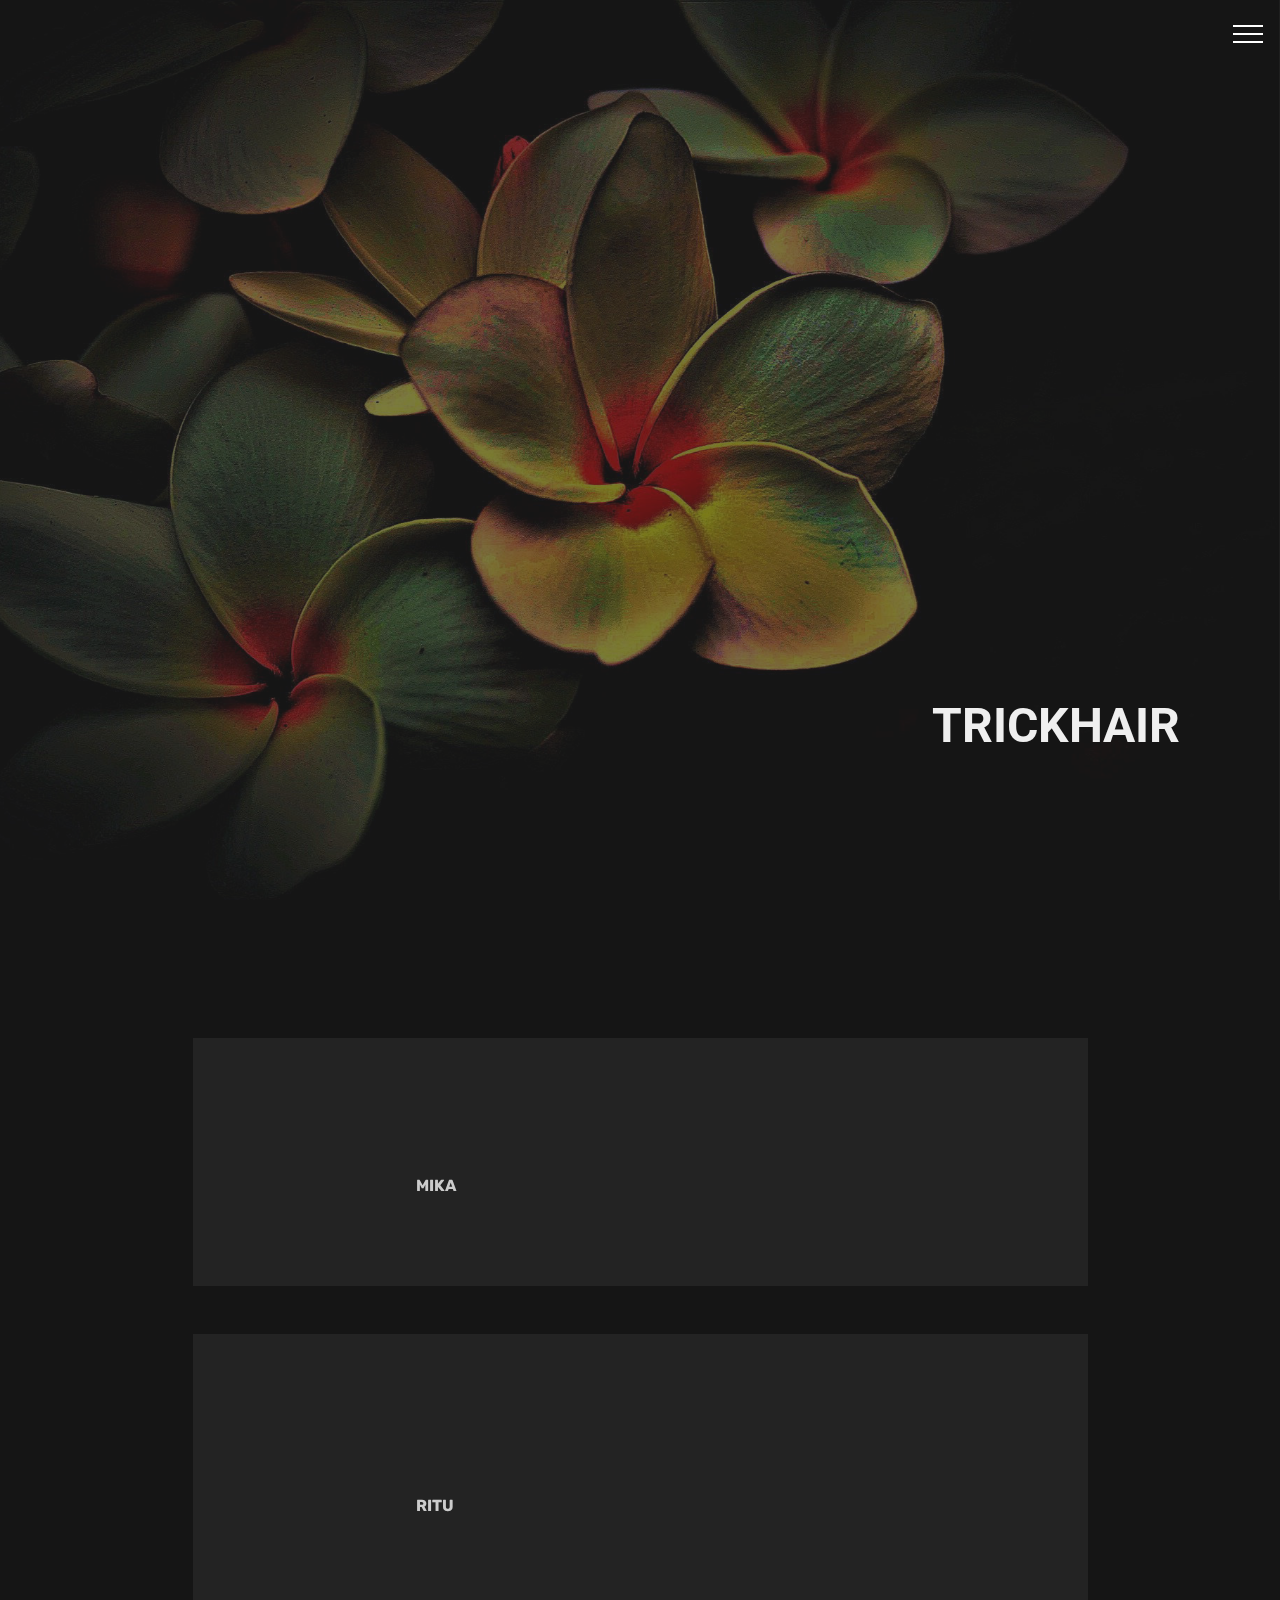
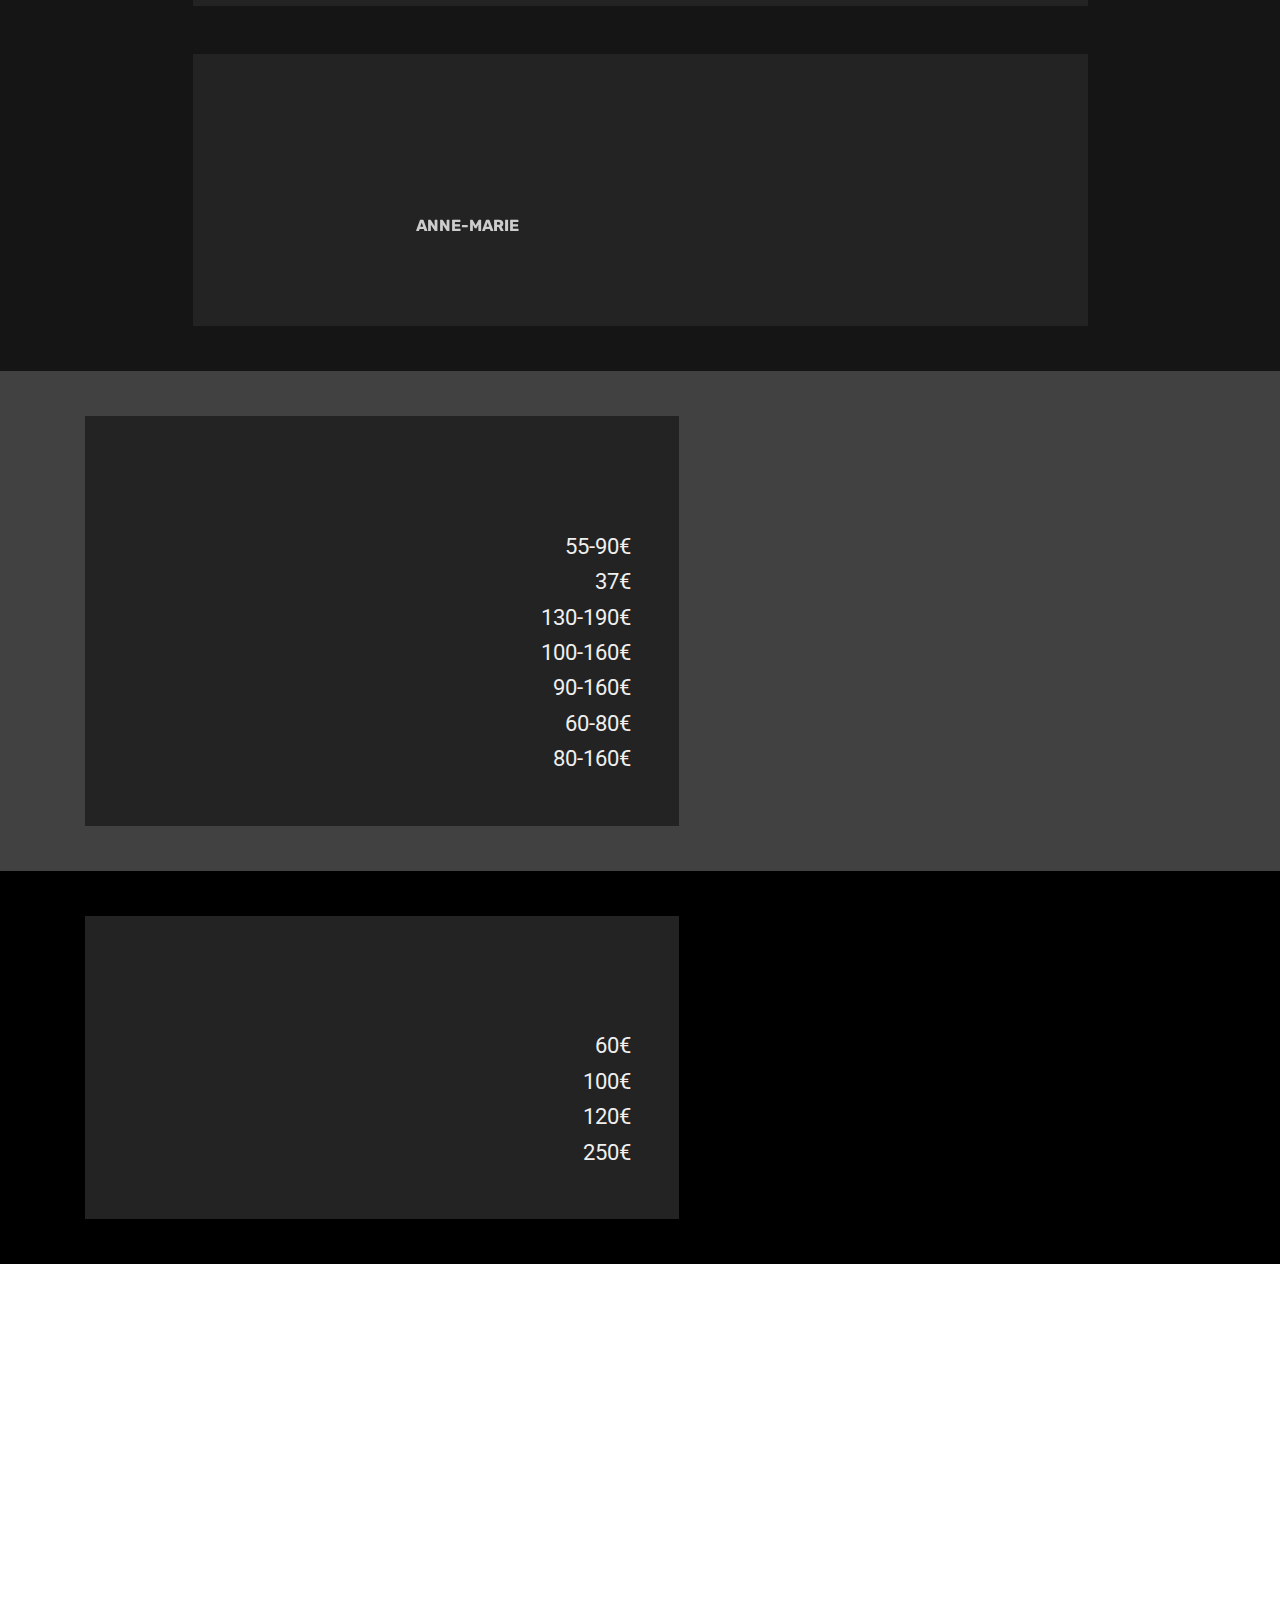
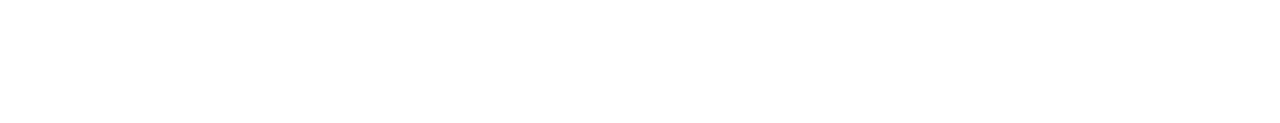
==== commit f4b44f64: "create github pages" ====
--- a/index.html
+++ b/index.html
@@ -20,13 +20,27 @@
   <link rel="stylesheet" href="assets/animatecss/animate.min.css">
   <link rel="stylesheet" href="assets/dropdown/css/style.css">
   <link rel="stylesheet" href="assets/theme/css/style.css">
+  <link href="assets/fonts/style.css" rel="stylesheet">
   <link rel="preload" as="style" href="assets/mobirise/css/mbr-additional.css"><link rel="stylesheet" href="assets/mobirise/css/mbr-additional.css" type="text/css">
   
   <script src="assets/web/assets/lazyload/lazyload.js"></script>
 
   
 
-</head>
+<meta name="theme-color" content="#7f1933">
+<link rel="manifest" href="manifest.json">
+<script src="sw-connect.js"></script>
+<meta name="apple-mobile-web-app-capable" content="yes">
+<link rel="apple-touch-startup-image" media="(device-width: 320px) and (device-height: 568px) and (-webkit-device-pixel-ratio: 2) and (orientation: portrait)" href="assets/images/apple-launch-640x1136.png">
+<link rel="apple-touch-startup-image" media="(device-width: 375px) and (device-height: 667px) and (-webkit-device-pixel-ratio: 2) and (orientation: portrait)" href="assets/images/apple-launch-750x1334.png">
+<link rel="apple-touch-startup-image" media="(device-width: 414px) and (device-height: 736px) and (-webkit-device-pixel-ratio: 3) and (orientation: portrait)" href="assets/images/apple-launch-1242x2208.png">
+<link rel="apple-touch-startup-image" media="(device-width: 375px) and (device-height: 812px) and (-webkit-device-pixel-ratio: 3) and (orientation: portrait)" href="assets/images/apple-launch-1125x2436.png">
+<link rel="apple-touch-startup-image" media="(device-width: 768px) and (device-height: 1024px) and (-webkit-device-pixel-ratio: 2) and (orientation: portrait)" href="assets/images/apple-launch-1536x2048.png">
+<link rel="apple-touch-startup-image" media="(device-width: 834px) and (device-height: 1112px) and (-webkit-device-pixel-ratio: 2) and (orientation: portrait)" href="assets/images/apple-launch-1668x2224.png">
+<link rel="apple-touch-startup-image" media="(device-width: 1024px) and (device-height: 1366px) and (-webkit-device-pixel-ratio: 2) and (orientation: portrait)" href="assets/images/apple-launch-2048x2732.png">
+<meta name="apple-mobile-web-app-status-bar-style" content="default">
+<meta name="apple-mobile-web-app-title" content="TRICK">
+<link rel="apple-touch-icon" href="apple-touch-icon.png"></head>
 <body>
   <section class="menu cid-rQ2Cido07x" once="menu" id="menu2-0">
 
@@ -126,7 +140,7 @@
             <div class="user_name mbr-bold mbr-fonts-style align-left pt-3 display-7">
                  RITU</div>
             <div class="user_desk mbr-light mbr-fonts-style align-left pt-2 display-7">
-                 ritu@trickhair.fi<div>050 304 3613</div></div>
+                 <a href="mailto:ritu@trickhair.fi">ritu@trickhair.fi</a><div><a href="tel:050 304 3613">050 304 3613</a></div></div>
           </div>
         </div>
       </div><div class="testimonials-item">
@@ -216,7 +230,7 @@
             </div>
             <div class="col-sm-12 col-md-6 img-block align-center">
                 <div class="mbr-figure">
-                    <img src="assets/images/mbr-1080x720.jpg" alt="" title="">
+                    <img src="assets/images/mbr-612x408.jpg" alt="" title="">
                 </div>
             </div>
         </div>
--- a/assets/fonts/style.css
+++ b/assets/fonts/style.css
@@ -0,0 +1,5 @@
+@font-face {
+   font-family: 'Lovelo-Black';
+   font-display: swap;
+   src: url('Lovelo-Black/font.eot');
+}
--- a/assets/mobirise/css/mbr-additional.css
+++ b/assets/mobirise/css/mbr-additional.css
@@ -1,6 +1,5 @@
+@import url(https://fonts.googleapis.com/css?family=Roboto:100,100i,300,300i,400,400i,500,500i,700,700i,900,900i&display=swap);
 @import url(https://fonts.googleapis.com/css?family=Rubik:300,300i,400,400i,500,500i,700,700i,900,900i&display=swap);
-@import url(https://fonts.googleapis.com/css?family=Roboto:100,100i,300,300i,400,400i,500,500i,700,700i,900,900i&display=swap);
-
 
 
 
@@ -9,7 +8,7 @@
   font-family: Rubik;
 }
 .display-1 {
-  font-family: 'Rubik', sans-serif;
+  font-family: 'Lovelo-Black';
   font-size: 3.6rem;
   font-display: swap;
 }
@@ -1195,7 +1194,7 @@
 }
 .cid-rSXtB0aYMt {
   padding-top: 30px;
-  padding-bottom: 75px;
+  padding-bottom: 90px;
   background-image: url("../../../assets/images/flowers-4836548-1920-1920x1280.jpg");
 }
 @media (max-width: 767px) {
--- a/assets/mobirise/css/mbr-additional.css
+++ b/assets/mobirise/css/mbr-additional.css
@@ -1,6 +1,5 @@
+@import url(https://fonts.googleapis.com/css?family=Roboto:100,100i,300,300i,400,400i,500,500i,700,700i,900,900i&display=swap);
 @import url(https://fonts.googleapis.com/css?family=Rubik:300,300i,400,400i,500,500i,700,700i,900,900i&display=swap);
-@import url(https://fonts.googleapis.com/css?family=Roboto:100,100i,300,300i,400,400i,500,500i,700,700i,900,900i&display=swap);
-
 
 
 
@@ -9,7 +8,7 @@
   font-family: Rubik;
 }
 .display-1 {
-  font-family: 'Rubik', sans-serif;
+  font-family: 'Lovelo-Black';
   font-size: 3.6rem;
   font-display: swap;
 }
@@ -1195,7 +1194,7 @@
 }
 .cid-rSXtB0aYMt {
   padding-top: 30px;
-  padding-bottom: 75px;
+  padding-bottom: 90px;
   background-image: url("../../../assets/images/flowers-4836548-1920-1920x1280.jpg");
 }
 @media (max-width: 767px) {
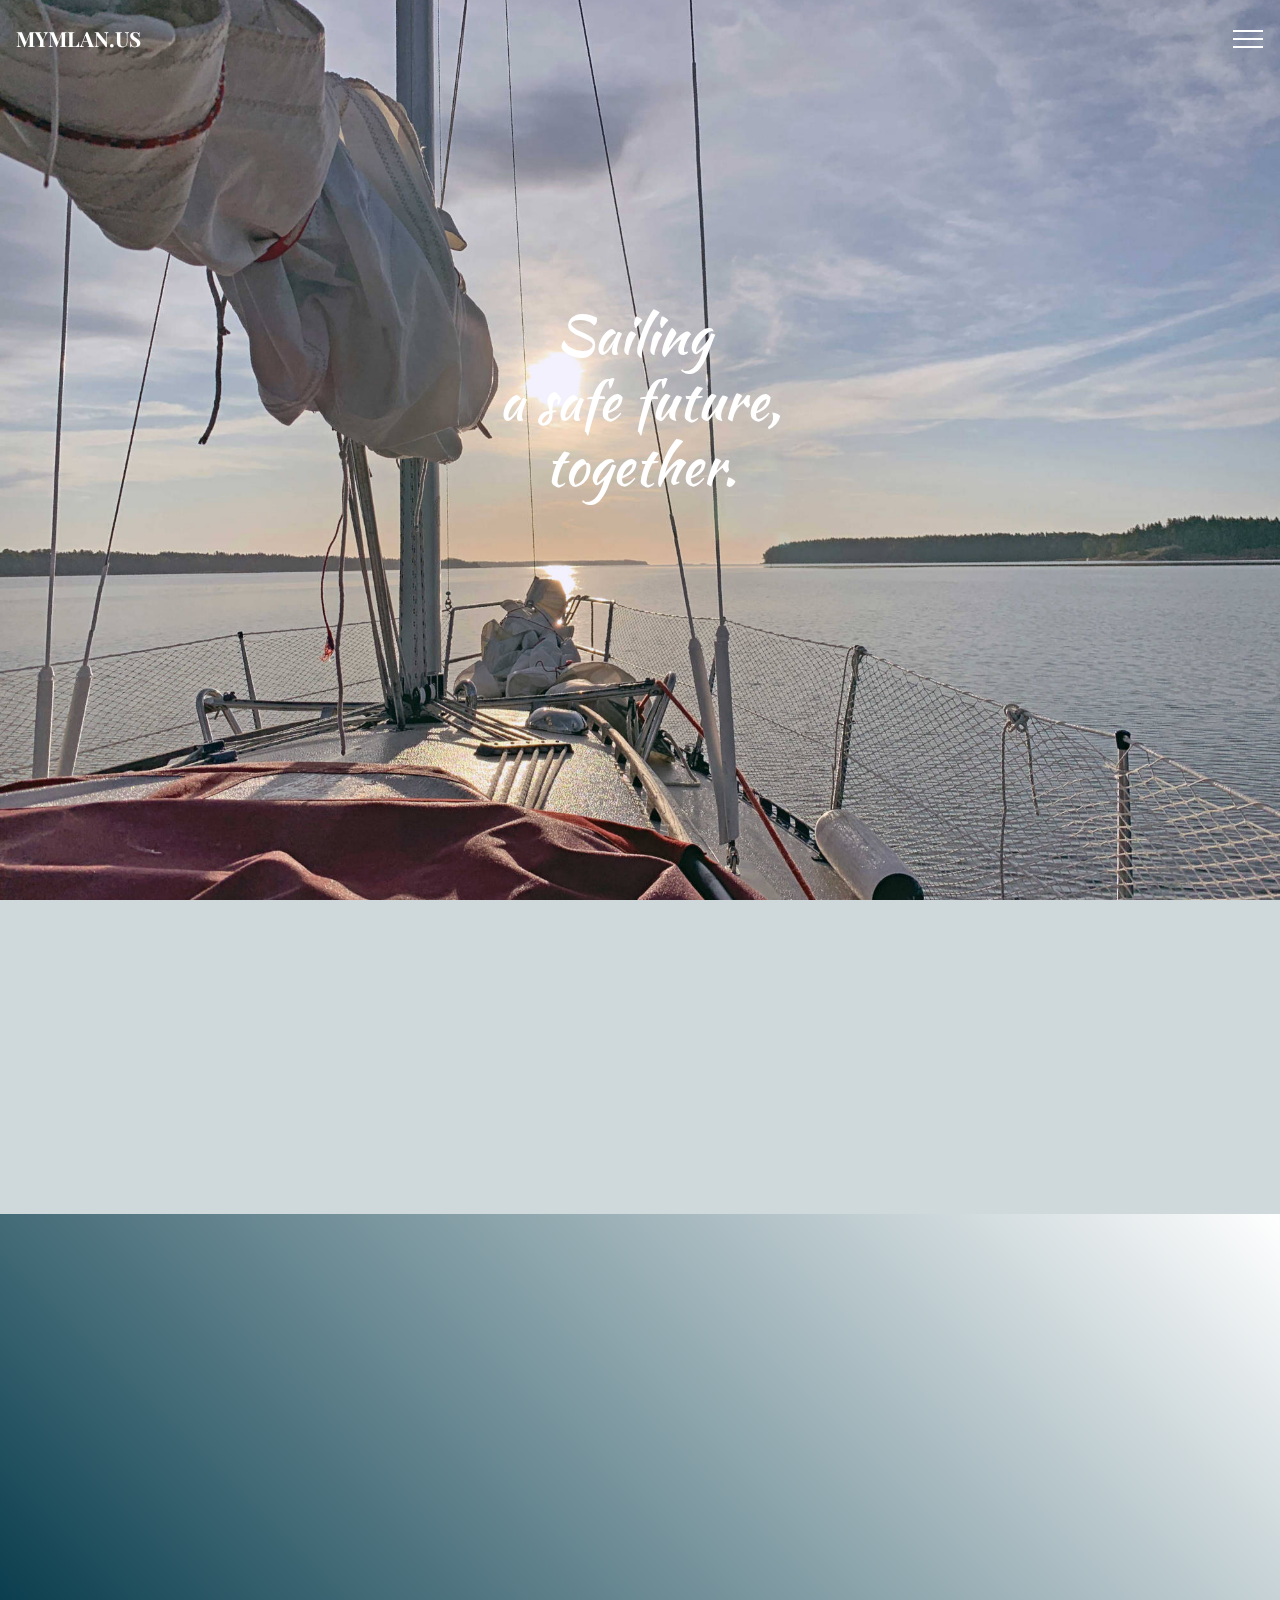
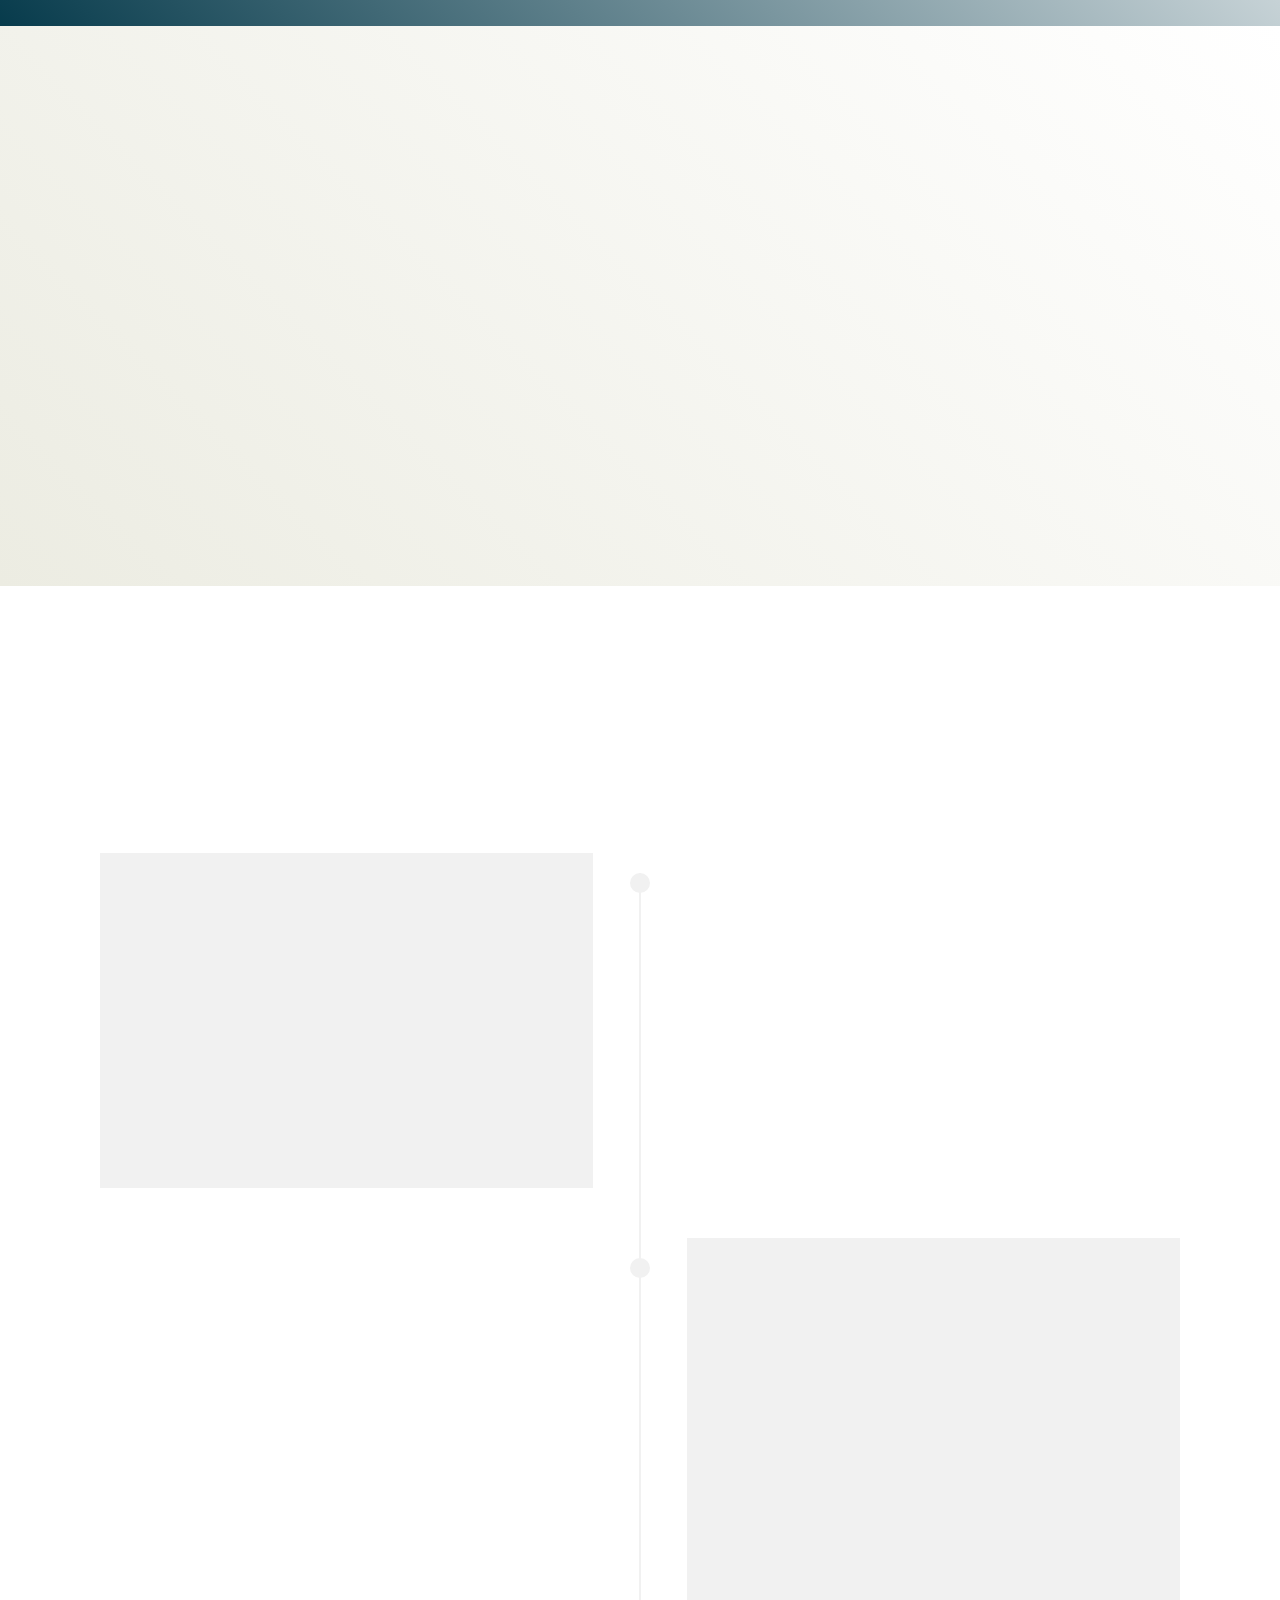
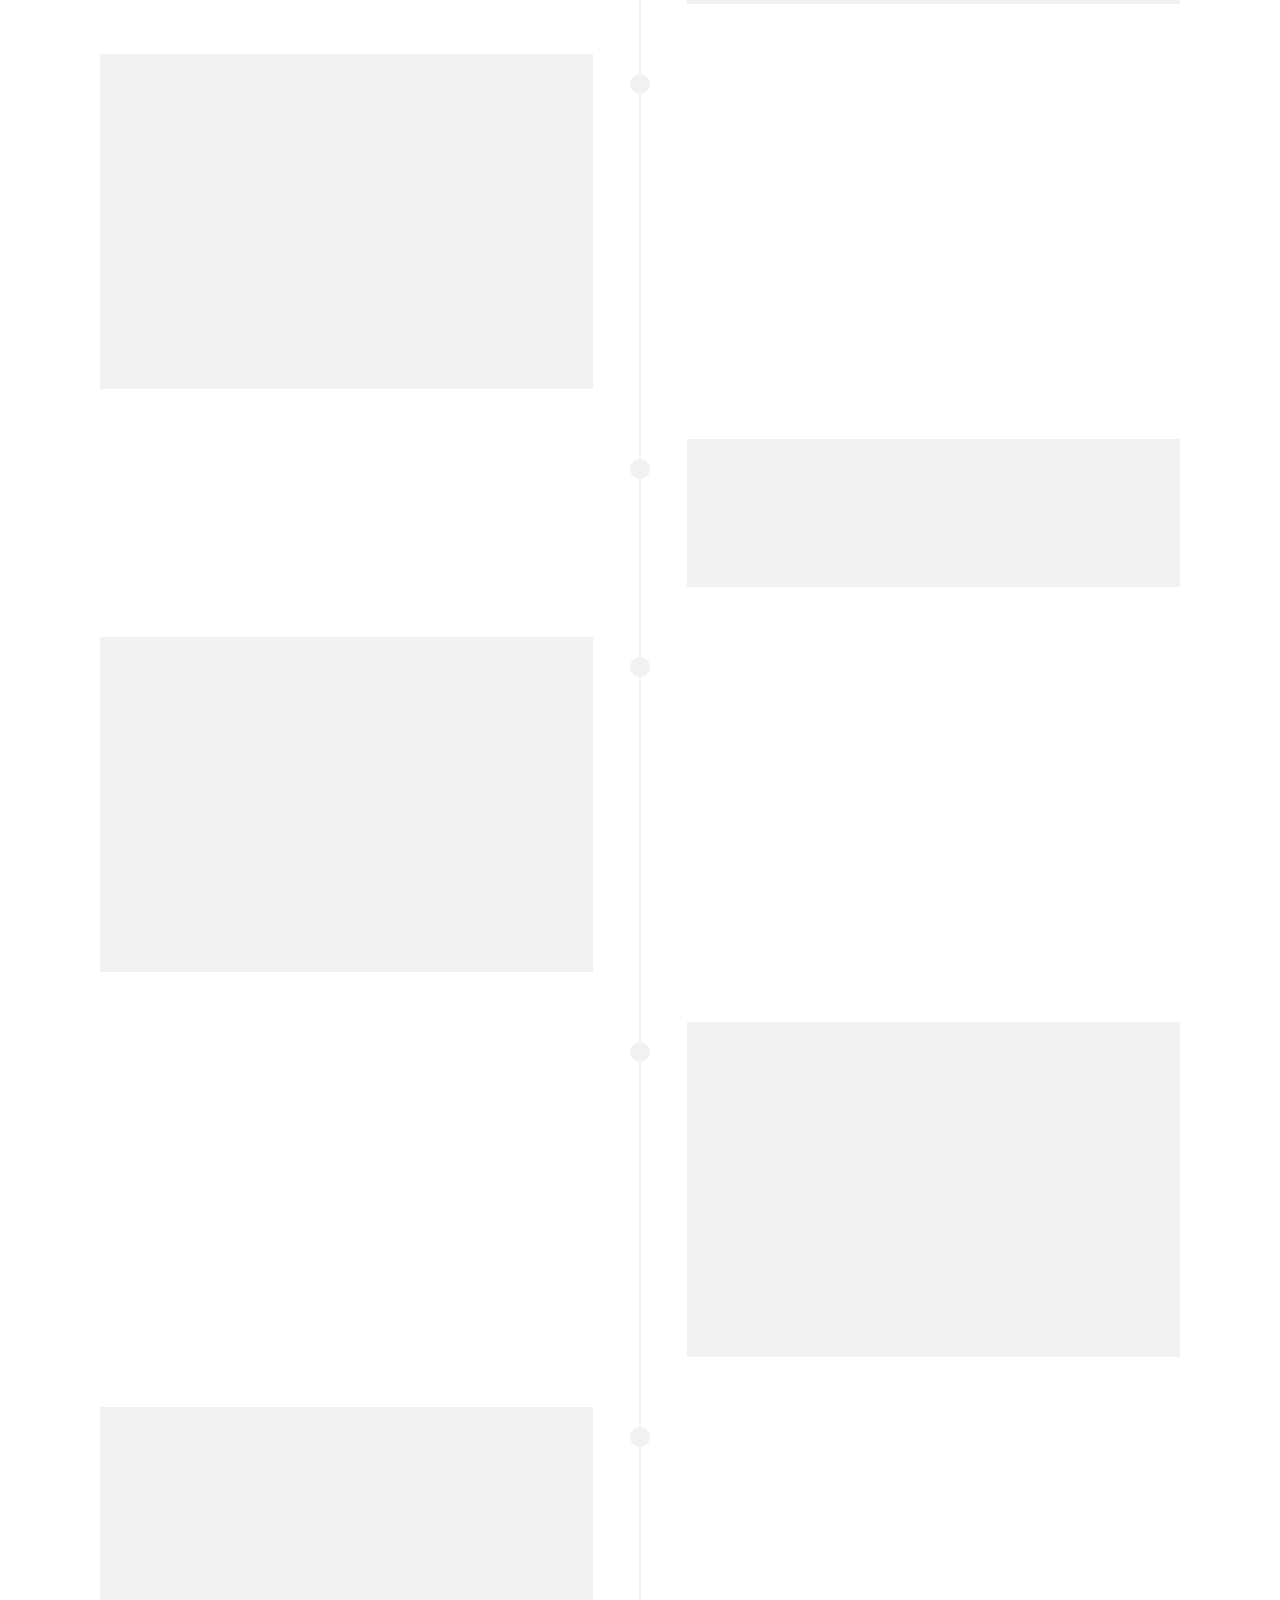
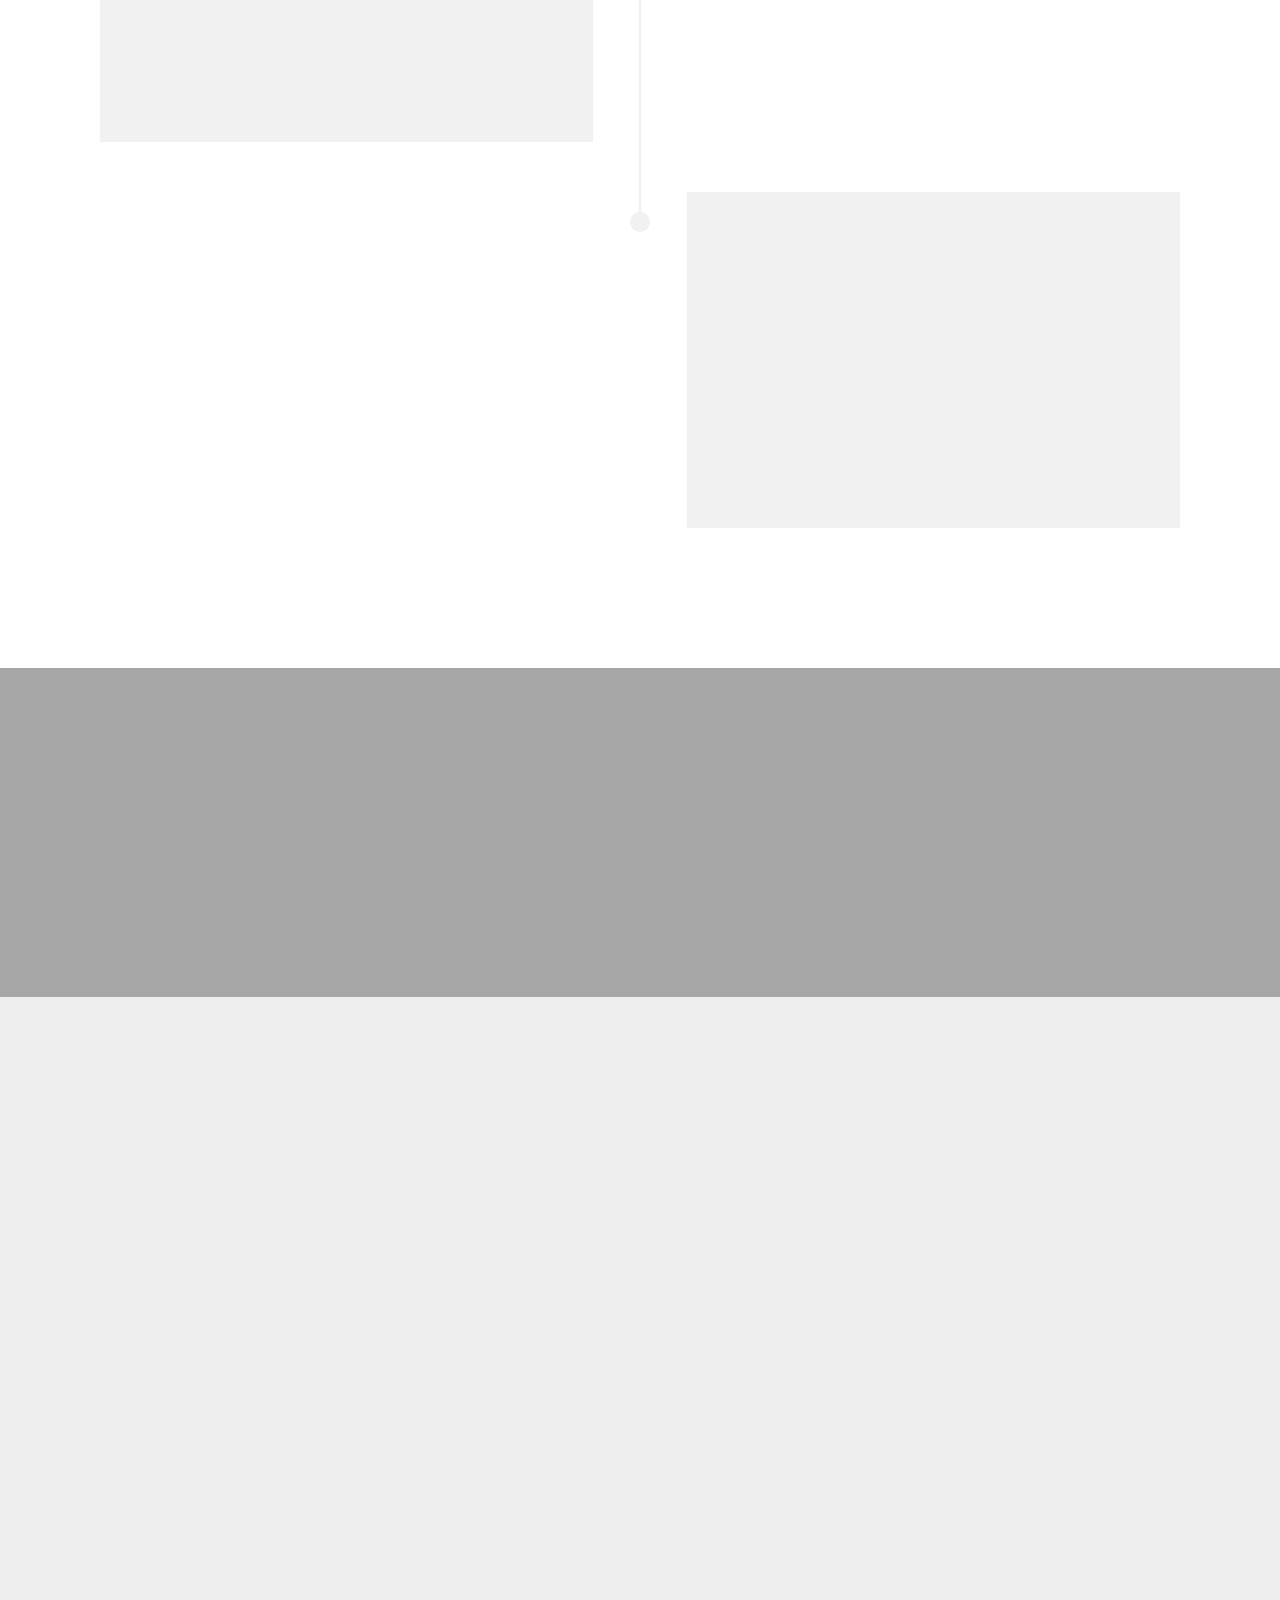
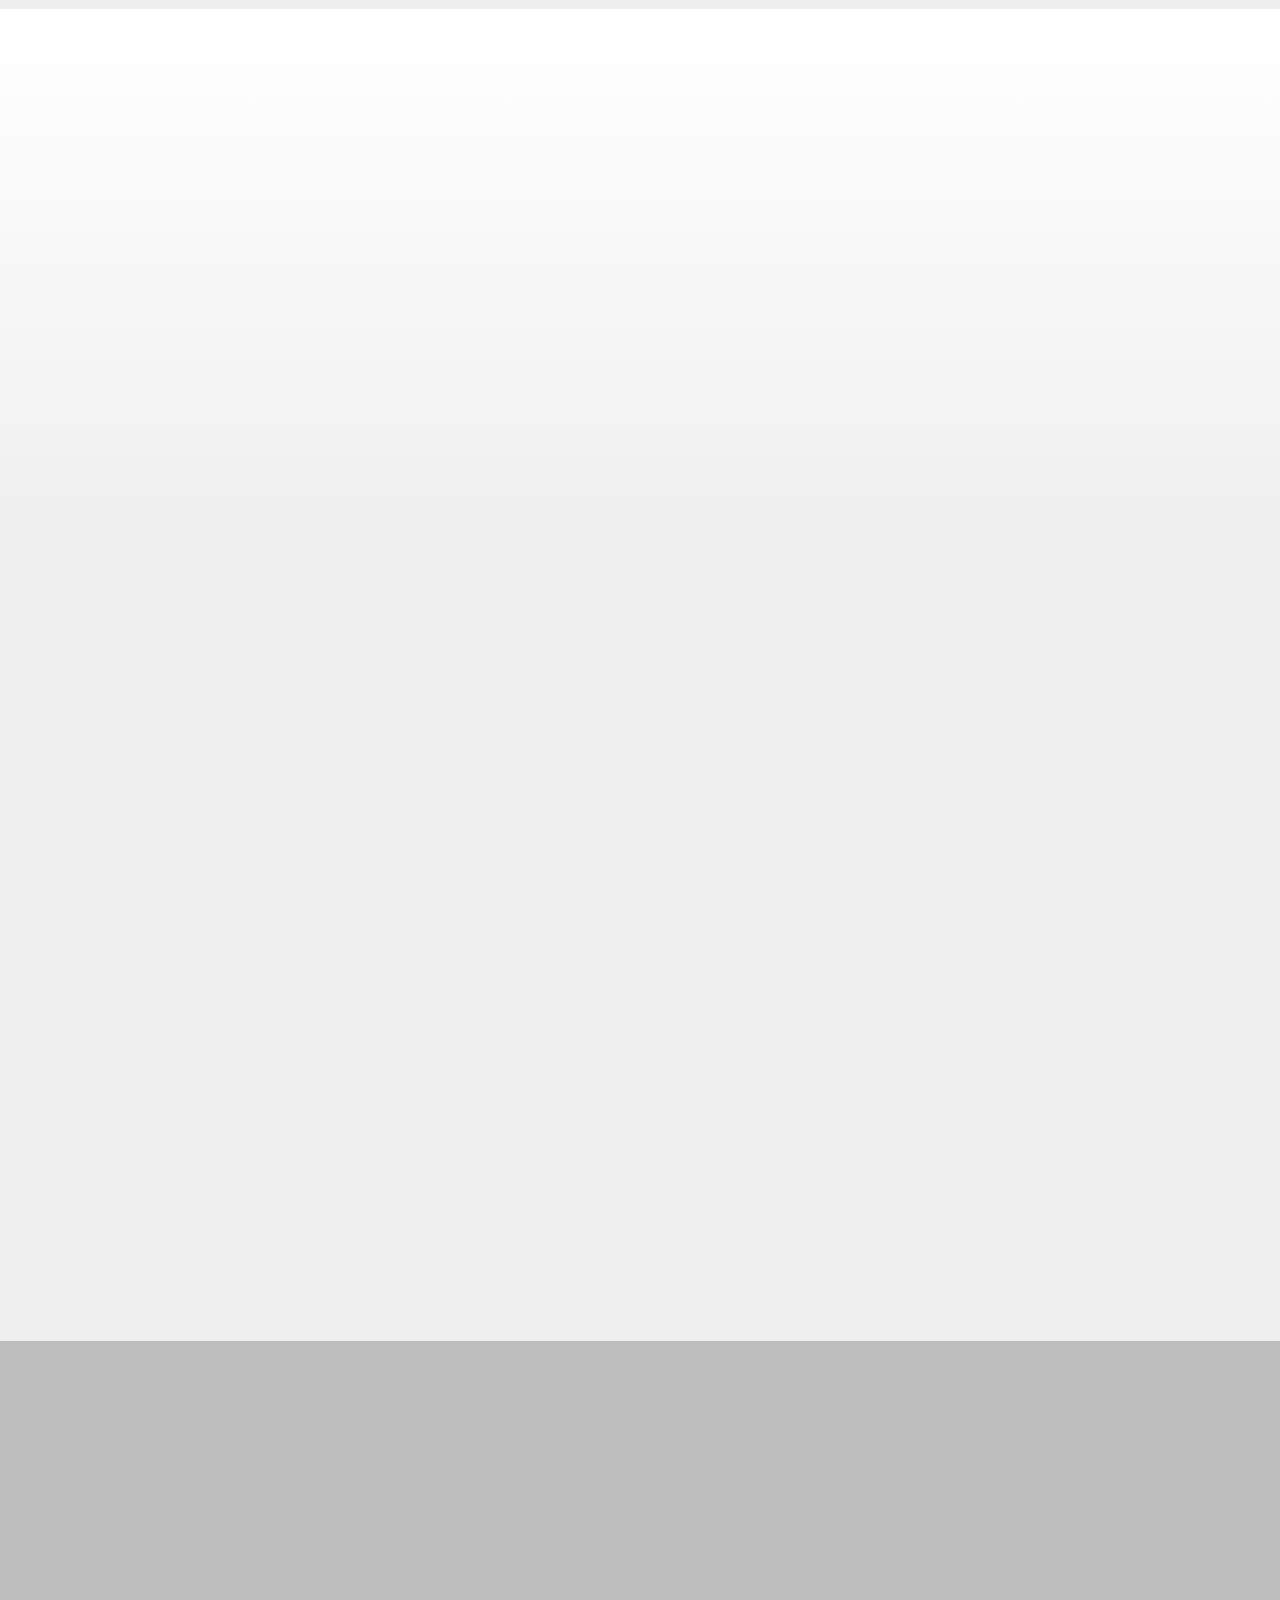
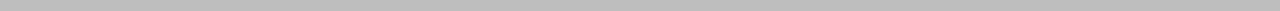
==== commit 03ce1824: "create github pages" ====
--- a/index.html
+++ b/index.html
@@ -6,7 +6,7 @@
   <meta http-equiv="X-UA-Compatible" content="IE=edge">
   
   <meta name="viewport" content="width=device-width, initial-scale=1, minimum-scale=1">
-  <link rel="shortcut icon" href="assets/images/trick-removebg-preview-128x123.png" type="image/x-icon">
+  <link rel="shortcut icon" href="assets/images/logo.png" type="image/x-icon">
   <meta name="description" content="">
   
   <title>Home</title>
@@ -16,38 +16,29 @@
   <link rel="stylesheet" href="assets/bootstrap/css/bootstrap-grid.min.css">
   <link rel="stylesheet" href="assets/bootstrap/css/bootstrap-reboot.min.css">
   <link rel="stylesheet" href="assets/tether/tether.min.css">
-  <link rel="stylesheet" href="assets/socicon/css/styles.css">
   <link rel="stylesheet" href="assets/animatecss/animate.min.css">
   <link rel="stylesheet" href="assets/dropdown/css/style.css">
   <link rel="stylesheet" href="assets/theme/css/style.css">
-  <link href="assets/fonts/style.css" rel="stylesheet">
+  <link rel="stylesheet" href="assets/recaptcha.css">
   <link rel="preload" as="style" href="assets/mobirise/css/mbr-additional.css"><link rel="stylesheet" href="assets/mobirise/css/mbr-additional.css" type="text/css">
   
-  <script src="assets/web/assets/lazyload/lazyload.js"></script>
-
-  
-
-<meta name="theme-color" content="#7f1933">
-<link rel="manifest" href="manifest.json">
-<script src="sw-connect.js"></script>
-<meta name="apple-mobile-web-app-capable" content="yes">
-<link rel="apple-touch-startup-image" media="(device-width: 320px) and (device-height: 568px) and (-webkit-device-pixel-ratio: 2) and (orientation: portrait)" href="assets/images/apple-launch-640x1136.png">
-<link rel="apple-touch-startup-image" media="(device-width: 375px) and (device-height: 667px) and (-webkit-device-pixel-ratio: 2) and (orientation: portrait)" href="assets/images/apple-launch-750x1334.png">
-<link rel="apple-touch-startup-image" media="(device-width: 414px) and (device-height: 736px) and (-webkit-device-pixel-ratio: 3) and (orientation: portrait)" href="assets/images/apple-launch-1242x2208.png">
-<link rel="apple-touch-startup-image" media="(device-width: 375px) and (device-height: 812px) and (-webkit-device-pixel-ratio: 3) and (orientation: portrait)" href="assets/images/apple-launch-1125x2436.png">
-<link rel="apple-touch-startup-image" media="(device-width: 768px) and (device-height: 1024px) and (-webkit-device-pixel-ratio: 2) and (orientation: portrait)" href="assets/images/apple-launch-1536x2048.png">
-<link rel="apple-touch-startup-image" media="(device-width: 834px) and (device-height: 1112px) and (-webkit-device-pixel-ratio: 2) and (orientation: portrait)" href="assets/images/apple-launch-1668x2224.png">
-<link rel="apple-touch-startup-image" media="(device-width: 1024px) and (device-height: 1366px) and (-webkit-device-pixel-ratio: 2) and (orientation: portrait)" href="assets/images/apple-launch-2048x2732.png">
-<meta name="apple-mobile-web-app-status-bar-style" content="default">
-<meta name="apple-mobile-web-app-title" content="TRICK">
-<link rel="apple-touch-icon" href="apple-touch-icon.png"></head>
+  
+  
+
+</head>
 <body>
-  <section class="menu cid-rQ2Cido07x" once="menu" id="menu2-0">
-
-    
-
-    <nav class="navbar navbar-expand beta-menu navbar-dropdown align-items-center collapsed bg-color transparent">
-        <button class="navbar-toggler navbar-toggler-right" type="button" data-toggle="collapse" data-target="#navbarSupportedContent" aria-controls="navbarSupportedContent" aria-expanded="false" aria-label="Toggle navigation">
+  <section class="extMenu9 menu cid-rUElj12aYH" once="menu" id="extMenu1-28">
+
+    
+
+    <nav class="navbar navbar-dropdown navbar-fixed-top collapsed">
+        <div class="navbar-brand">
+            
+            <span class="navbar-caption-wrap"><a class="navbar-caption text-success display-4" href="index.html">
+                    MYMLAN.US
+                </a></span>
+        </div>
+        <button class="navbar-toggler" type="button" data-toggle="collapse" data-target="#navbarSupportedContent" aria-controls="navbarNavAltMarkup" aria-expanded="false" aria-label="Toggle navigation">
             <div class="hamburger">
                 <span></span>
                 <span></span>
@@ -55,302 +46,493 @@
                 <span></span>
             </div>
         </button>
-        <div class="menu-logo">
-            <div class="navbar-brand">
-                
-                
-            </div>
-        </div>
-        <div class="collapse navbar-collapse" id="navbarSupportedContent">
-            <ul class="navbar-nav nav-dropdown nav-right navbar-nav-top-padding" data-app-modern-menu="true"><li class="nav-item">
-                    <a class="nav-link link text-white display-4" href="index.html#testimonials4-30">
-                        TEKIJÄT</a>
+      <div class="collapse navbar-collapse" id="navbarSupportedContent">
+            <ul class="navbar-nav nav-dropdown" data-app-modern-menu="true"><li class="nav-item">
+                    <a class="nav-link link text-white display-4" href="page3.html#slider1-29">
+                        JORNEY
+                    </a>
                 </li>
                 <li class="nav-item">
-                    <a class="nav-link link text-white display-4" href="index.html#extShop8-2j">
-                        HINNASTO</a>
-                </li><li class="nav-item"><a class="nav-link link text-white display-4" href="index.html#footer1-2r">
-                        YHTEYSTIEDOT</a></li><li class="nav-item"><a class="nav-link link text-white display-4" href="https://www.facebook.com/Trick-Hair-194205817455983/"><span class="socicon socicon-facebook mbr-iconfont mbr-iconfont-btn" style="font-size: 20px; color: rgb(255, 255, 255);"></span>
-                        FACEBOOK</a></li><li class="nav-item"><a class="nav-link link text-white display-4" href="http://www.instagram.com"><span class="socicon socicon-instagram mbr-iconfont mbr-iconfont-btn" style="font-size: 20px; color: rgb(255, 255, 255);"></span>
-                        INSTAGRAM</a></li></ul>
-            
-        </div>
+                    <a class="nav-link link text-white display-4" href="#">JORNEY</a>
+                </li>
+                <li class="nav-item">
+                    <a class="nav-link link text-white display-4" href="#">
+                        HISTORY</a>
+                </li></ul>
+            <div class="navbar-buttons mbr-section-btn"><a class="btn btn-md btn-white display-4" href="https://hmvk.fi">
+                    HMVK</a></div>
+      </div>
     </nav>
 </section>
 
-<section class="header9 cid-rSj1R7tpOn mbr-fullscreen mbr-parallax-background" id="header9-16">
-
-    
-
-    <div class="mbr-overlay" style="opacity: 0.6; background-color: rgb(35, 35, 35);">
-    </div>
-
-    <div class="container">
-        <div class="media-container-column mbr-white col-lg-8 col-md-10 ml-auto">
-            <h1 class="mbr-section-title align-left mbr-bold pb-3 mbr-fonts-style display-2"><br><br><br><br><br><br><br><br><br><br>TRICKHAIR</h1>
-            
-            
-            
-        </div>
-    </div>
-
-    
-</section>
-
-<section class="testimonials4 cid-rTkRf1q85g" id="testimonials4-30">
-
-  
-
-  
-  <div class="container">
-    
-    <h3 class="mbr-section-subtitle mbr-light pb-3 mbr-fonts-style mbr-white align-center display-5"><strong>TEAM</strong></h3>
-    <div class="col-md-10 testimonials-container"> 
+<section class="header11 cid-qwTCuJooM6 mbr-fullscreen mbr-parallax-background" id="header11-1">
+
+    <!-- Block parameters controls (Blue "Gear" panel) -->
+    
+    <!-- End block parameters -->
+
+    
+    <div class="container align-left">
+        <div class="media-container-column mbr-white col-md-12">
+            
+            <h1 class="mbr-section-title py-3 mbr-fonts-style display-1"><br><br>Sailing&nbsp;<div>a safe future,</div><div>together.</div></h1>
+            <p class="mbr-text py-3 mbr-fonts-style display-1"><br><br></p>
+            
+        </div>
+    </div>
+
+    
+</section>
+
+<section class="header1 cid-qwTXGaUGDn" id="header1-b">
+
+    
+
+    
+
+    <div class="container">
+        <div class="row justify-content-md-center">
+            <div class="mbr-white col-md-10">
+                <h1 class="mbr-section-title align-center mbr-bold pb-3 mbr-fonts-style display-1"><span style="font-weight: normal;">You're invited<br>and your friend can come</span></h1>
+                
+                
+                <div class="mbr-section-btn align-center"><a class="btn btn-md btn-black-outline display-4" href="http://www.hmvk.fi">
+                        HOME PORT</a></div>
+            </div>
+        </div>
+    </div>
+
+</section>
+
+<section class="header3 cid-qwTDWLSdZ0" id="header3-7">
+
+    
+
+    
+
+    <div class="container">
+        <div class="media-container-row">
+            <div class="mbr-figure" style="width: 100%;">
+                <img src="assets/images/57387472-2384314371598935-9006089349292359680-o-1014x570.jpg" alt="" title="">
+            </div>
+
+            <div class="media-content">
+                <h1 class="mbr-section-title mbr-white pb-3 mbr-fonts-style display-5">
+                    <br>About the marina</h1>
+                
+                <div class="mbr-section-text mbr-white pb-3 ">
+                    <p class="mbr-text mbr-fonts-style display-7">
+                        Aliquam ultrices magna sed ipsum consequat, eget bibendum risus dapibus. Mauris elit lectus, maximus at tempus a, efficitur at mauris. Cras quis rutrum diam. Phasellus hendrerit massa mi, vel rutrum nisi elementum ac. 
+                    </p>
+                </div>
+                
+            </div>
+        </div>
+    </div>
+
+</section>
+
+<section class="header3 cid-qwTDXa80kH" id="header3-8">
+
+    
+
+    
+
+    <div class="container">
+        <div class="media-container-row">
+            <div class="mbr-figure" style="width: 100%;">
+                <img src="assets/images/img-1086-512x384.jpg" alt="" title="">
+            </div>
+
+            <div class="media-content">
+                <h1 class="mbr-section-title mbr-white pb-3 mbr-fonts-style display-1">
+                    About the boat</h1>
+                
+                <div class="mbr-section-text mbr-white pb-3 ">
+                    <p class="mbr-text mbr-fonts-style display-7">Mymlan is a Mamba 29, non gravida risus laoreet sit amet. Nulla iaculis nulla risus, ac interdum nisi dapibus eget. Duis in enim eget nunc rhoncus malesuada. Suspendisse lectus turpis, posuere vitae sapien vel, fermentum consectetur urna.
+                    </p>
+                </div>
+                
+            </div>
+        </div>
+    </div>
+
+</section>
+
+<section class="timeline1 cid-qwTIrrJuXL" id="timeline1-a">
+
+    
+
+    
+
+    <div class="container align-center">
+        <h2 class="mbr-section-title pb-3 mbr-fonts-style display-1">
+            Our story</h2>
+        <h3 class="mbr-section-subtitle pb-5 mbr-fonts-style display-2">
+            When Mymlan moved from Sweden to Finland</h3>
+
+        <div class="container timelines-container" mbri-timelines="">
+            <div class="row timeline-element reverse separline">      
+                 <div class="timeline-date-panel col-xs-12 col-md-6  align-left">         
+                    <div class="time-line-date-content">
+                        <p class="mbr-timeline-date mbr-fonts-style display-5">23 augusti 2019</p>
+                    </div>
+                </div>
+           <span class="iconBackground"></span>
+            <div class="col-xs-12 col-md-6 align-right">
+                <div class="timeline-text-content">
+                    <h4 class="mbr-timeline-title pb-3 mbr-fonts-style display-5">First leg</h4>
+                    <p class="mbr-timeline-text mbr-fonts-style display-7">After a quick brief of the boat and loading the suplies we are on our way from Gålö to Dalarö.<br>We are experiencing some engine issues after <br>45 minutes, it goes down in turns without a varning</p>
+                 </div>
+            </div>
+            </div>
+
+            <div class="row timeline-element  separline">
+                <div class="timeline-date-panel col-xs-12 col-md-6 align-right">
+                    <div class="time-line-date-content">
+                        <p class="mbr-timeline-date mbr-fonts-style display-5">
+                            24 augusti 2019</p>
+                    </div>
+                </div>
+                <span class="iconBackground"></span>
+                <div class="col-xs-12 col-md-6 align-left ">
+                    <div class="timeline-text-content">
+                        <h4 class="mbr-timeline-title pb-3 mbr-fonts-style display-5">Second leg</h4>
+                        <p class="mbr-timeline-text mbr-fonts-style display-7">
+                            Dalarö to Furusund ipsum dolor sit amet, consectetur adipiscing elit. Nam erat libero, bibendum in libero tempor, luctus volutpat ligula. Integer fringilla porttitor pretium. Nam erat felis, iaculis id justo ut, ullamcorper feugiat elit. Proin vel lectus auctor, porttitor ligula vitae, convallis leo. In eget massa elit.
+                        </p>
+                    </div>
+                </div>
+            </div> 
+
+
+            <div class="row timeline-element reverse separline">
+                <div class="timeline-date-panel col-xs-12 col-md-6  align-left">
+                    <div class="time-line-date-content">
+                        <p class="mbr-timeline-date mbr-fonts-style display-5">
+                            25 augusti 2019</p>
+                    </div>
+                </div>
+                <span class="iconBackground"></span>
+                <div class="col-xs-12 col-md-6 align-right">
+                    <div class="timeline-text-content">
+                        <h4 class="mbr-timeline-title pb-3 mbr-fonts-style display-5">
+                            Easy day</h4>      
+                        <p class="mbr-timeline-text mbr-fonts-style display-7">
+                            Lorem ipsum dolor sit amet, consectetur adipiscing elit. Nam erat libero, bibendum in libero tempor, luctus volutpat ligula. Integer fringilla porttitor pretium. Nam erat felis, iaculis id justo ut, ullamcorper feugiat elit. Proin vel lectus auctor, porttitor ligula vitae, convallis leo. In eget massa elit.
+                        </p>
+                    </div>
+                </div>
+            </div>
+
+            <div class="row timeline-element  separline">
+                <div class="timeline-date-panel col-xs-12 col-md-6 align-right">
+                    <div class="time-line-date-content">
+                        <p class="mbr-timeline-date mbr-fonts-style display-5">
+                            26 augusti 2019</p>
+                    </div>
+                </div>
+                <span class="iconBackground"></span>
+                <div class="col-xs-12 col-md-6 align-left ">
+                    <div class="timeline-text-content">
+                        <h4 class="mbr-timeline-title pb-3 mbr-fonts-style display-5">
+                            3th leg</h4>
+                        <p class="mbr-timeline-text mbr-fonts-style display-7">
+                            Furusund to Åland</p>
+                    </div>
+                </div>
+            </div>
+
+
+            <div class="row timeline-element reverse separline">
+                <div class="timeline-date-panel col-xs-12 col-md-6  align-left">
+                    <div class="time-line-date-content">
+                        <p class="mbr-timeline-date mbr-fonts-style display-5">
+                            5 may 2022
+                        </p>
+                    </div>
+                </div>
+                <span class="iconBackground"></span>
+                <div class="col-xs-12 col-md-6 align-right">
+                    <div class="timeline-text-content">
+                        <h4 class="mbr-timeline-title pb-3 mbr-fonts-style display-5">
+                            Awesome Reports
+                        </h4>
+                        <p class="mbr-timeline-text mbr-fonts-style display-7">
+                            Lorem ipsum dolor sit amet, consectetur adipiscing elit. Nam erat libero, bibendum in libero tempor, luctus volutpat ligula. Integer fringilla porttitor pretium. Nam erat felis, iaculis id justo ut, ullamcorper feugiat elit. Proin vel lectus auctor, porttitor ligula vitae, convallis leo. In eget massa elit.
+                        </p>
+                    </div>
+                </div>
+            </div>
+
+
+            <div class="row timeline-element separline">
+                <div class="timeline-date-panel col-xs-12 col-md-6 align-right">
+                    <div class="time-line-date-content">
+                       <p class="mbr-timeline-date mbr-fonts-style display-5">
+                            6 june 2023
+                        </p>
+                    </div>
+                </div>
+                <span class="iconBackground"></span>
+                <div class="col-xs-12 col-md-6 align-left ">
+                    <div class="timeline-text-content">
+                        <h4 class="mbr-timeline-title pb-3 mbr-fonts-style display-5">
+                            Multi Homepages
+                        </h4>
+                        <p class="mbr-timeline-text mbr-fonts-style display-7">
+                            Lorem ipsum dolor sit amet, consectetur adipiscing elit. Nam erat libero, bibendum in libero tempor, luctus volutpat ligula. Integer fringilla porttitor pretium. Nam erat felis, iaculis id justo ut, ullamcorper feugiat elit. Proin vel lectus auctor, porttitor ligula vitae, convallis leo. In eget massa elit.
+                        </p>
+                    </div>
+                </div>
+            </div>
+
+            <div class="row timeline-element reverse separline">
+                <div class="timeline-date-panel col-xs-12 col-md-6  align-left">
+                    <div class="time-line-date-content">
+                        <p class="mbr-timeline-date mbr-fonts-style display-5">
+                           7 july 2024
+                        </p>
+                    </div>
+                </div>
+                <span class="iconBackground"></span>
+                <div class="col-xs-12 col-md-6 align-right">
+                    <div class="timeline-text-content">
+                        <h4 class="mbr-timeline-title pb-3 mbr-fonts-style display-5">
+                            Responsive Design
+                        </h4>
+                        <p class="mbr-timeline-text mbr-fonts-style display-7">
+                            Lorem ipsum dolor sit amet, consectetur adipiscing elit. Nam erat libero, bibendum in libero tempor, luctus volutpat ligula. Integer fringilla porttitor pretium. Nam erat felis, iaculis id justo ut, ullamcorper feugiat elit. Proin vel lectus auctor, porttitor ligula vitae, convallis leo. In eget massa elit.
+                        </p>
+                    </div>
+                </div>
+            </div>
+
+            <div class="row timeline-element">
+                <div class="timeline-date-panel col-xs-12 col-md-6 align-right">
+                    <div class="time-line-date-content">
+                        <p class="mbr-timeline-date mbr-fonts-style display-5">
+                           8 august 2025  
+                        </p>
+                    </div>
+                </div>
+                <span class="iconBackground"></span>
+                <div class="col-xs-12 col-md-6 align-left ">
+                    <div class="timeline-text-content">
+                        <h4 class="mbr-timeline-title pb-3 mbr-fonts-style display-5">
+                            Smart Watch
+                        </h4>
+                        <p class="mbr-timeline-text mbr-fonts-style display-7">
+                            Lorem ipsum dolor sit amet, consectetur adipiscing elit. Nam erat libero, bibendum in libero tempor, luctus volutpat ligula. Integer fringilla porttitor pretium. Nam erat felis, iaculis id justo ut, ullamcorper feugiat elit. Proin vel lectus auctor, porttitor ligula vitae, convallis leo. In eget massa elit.
+                        </p>
+                    </div>
+                </div>
+            </div>
+
+            
+
+            
+
+            
+
+            
+        </div>
+    </div>
+</section>
+
+<section class="header1 cid-qwU0Se3wgU mbr-parallax-background" id="header1-c">
+
+    
+
+    <div class="mbr-overlay" style="opacity: 0.6; background-color: rgb(118, 118, 118);">
+    </div>
+
+    <div class="container">
+        <div class="row justify-content-md-center">
+            <div class="mbr-white col-md-10">
+                <h1 class="mbr-section-title align-center mbr-bold pb-3 mbr-fonts-style display-1">
+                    Now we're going to celebrate our Mymlan!</h1>
+                
+                
+                
+            </div>
+        </div>
+    </div>
+
+</section>
+
+<section class="header4 cid-qwU2rkc3ai mbr-parallax-background" id="header4-d">
+
+    
+
+    
+
+    <div class="container">
+        <div class="row justify-content-md-center">
+            <div class="media-content col-md-10">
+                
+                
+                <div class="mbr-text align-center mbr-white pb-3">
+                    
+                </div>
+                
+            </div>
+        
+            <div class="mbr-figure pt-5" style="width: 60%;">
+                <img src="assets/images/img-3841-copy-973x631.jpg" alt="" title="">
+            </div>
+        </div>
+    </div>
+</section>
+
+<section class="clients cid-qwU6wRFbjk" id="clients-i">
       
 
-      
-    <div class="testimonials-item">
-        <div class="user row">
-          <div class="col-lg-3 col-md-4">
-            <div class="user_image">
-              <img src="assets/images/mika-2-200x200.jpg" alt="" title="">
-            </div>
-          </div>
-          <div class="testimonials-caption col-lg-9 col-md-8">
-            <div class="user_text ">
-              <p class="mbr-fonts-style  display-7">Parturi-kampaaja vuodesta 1998<br>Suuri intohimoni on työskennellä täällä omassa liikkeessäni. Haluaisin että liikkeeni on kuin olohuone, jossa voi pistäytyä kaffella vaikka ei hiuksia laitetakaan.</p>
-            </div>
-            <div class="user_name mbr-bold mbr-fonts-style align-left pt-3 display-7">
-                 MIKA</div>
-            <div class="user_desk mbr-light mbr-fonts-style align-left pt-2 display-7">
-                 <a href="mailto:mika@trickhair.fi">mika@trickhair.fi</a><br><a href="tel:044 501 9387">044 501 9387</a></div>
-          </div>
-        </div>
-      </div><div class="testimonials-item">
-        <div class="user row">
-          <div class="col-lg-3 col-md-4">
-            <div class="user_image">
-              <img src="assets/images/ritu-212x319.jpg" alt="" title="">
-            </div>
-          </div>
-          <div class="testimonials-caption col-lg-9 col-md-8">
-            <div class="user_text">
-              <p class="mbr-fonts-style  display-7">Ritu on rautainen hiusalan ammattilainen. Toiminut parturi-kampaajana vuodesta 1993 asti.<br>Hiustenlaiton lomassa saat samalla todella hyviä ruokareseptejä, joita Ritu testailee vapaa-aikanaan intohimoisesti.<br></p>
-            </div>
-            <div class="user_name mbr-bold mbr-fonts-style align-left pt-3 display-7">
-                 RITU</div>
-            <div class="user_desk mbr-light mbr-fonts-style align-left pt-2 display-7">
-                 <a href="mailto:ritu@trickhair.fi">ritu@trickhair.fi</a><div><a href="tel:050 304 3613">050 304 3613</a></div></div>
-          </div>
-        </div>
-      </div><div class="testimonials-item">
-        <div class="user row">
-          <div class="col-lg-3 col-md-4">
-            <div class="user_image">
-              <img src="assets/images/meikki-300x450.jpg" alt="" title="">
-            </div>
-          </div>
-          <div class="testimonials-caption col-lg-9 col-md-8">
-            <div class="user_text">
-              <p class="mbr-fonts-style  display-7">Meikkaaja-maskeeraaja Anne-Mari Rautala.<br>Haluan tehdä elämäsi juhlista kauniit. <br>Meikit ja kampaukset<br>Juhliin, Gaaloihin, Häihin, Morsiamelle, Kaasoille, Hääseurueelle.</p>
-            </div>
-            <div class="user_name mbr-bold mbr-fonts-style align-left pt-3 display-7">
-                 ANNE-MARIE</div>
-            <div class="user_desk mbr-light mbr-fonts-style align-left pt-2 display-7">
-                 <a href="mailto:arautala@icloud.com">arautala@icloud.com</a><div><a href="tel:040 845 0277">040 845 0277</a></div></div>
-          </div>
-        </div>
-      </div></div>
-  </div>
-</section>
-
-<section class="extFeatures cid-rSXnR4ZAfP mbr-parallax-background" id="extShop8-2j">
-
-    
-
-    <div class="mbr-overlay" style="opacity: 0.8; background-color: rgb(21, 21, 21);">
-    </div>
-
-    <div class="container">
-        <div class="row justify-content-center align-items-center">
-            <div class="col-sm-12 col-md-6 text-block">
-                <div class="content-panel">
-                <h2 class="mbr-fonts-style mbr-section-title display-2"><strong>HINNASTO</strong></h2>
-
-                    <div class="menu-content">
-                        
-                        
-                    <div class="menu-item">
-                            <div class="menu-box">
-                                <h3 class="item-title mbr-fonts-style display-5">Naiset hiustenleikkaus</h3>
-                                <span class="mbr-fonts-style box-price display-5">55-90€</span>
-                            </div>
-                            
-                        </div><div class="menu-item">
-                            <div class="menu-box">
-                                <h3 class="item-title mbr-fonts-style display-5">Miehet hiustenleikkaus</h3>
-                                <span class="mbr-fonts-style box-price display-5">
-                                    37€</span>
-                            </div>
-                            
-                        </div><div class="menu-item">
-                            <div class="menu-box">
-                                <h3 class="item-title mbr-fonts-style display-5">Väripaketti</h3>
-                                <span class="mbr-fonts-style box-price display-5">130-190€</span>
-                            </div>
-                            
-                        </div><div class="menu-item">
-                            <div class="menu-box">
-                                <h3 class="item-title mbr-fonts-style display-5">Permispaketti</h3>
-                                <span class="mbr-fonts-style box-price display-5">
-                                    100-160€</span>
-                            </div>
-                            
-                        </div><div class="menu-item">
-                            <div class="menu-box">
-                                <h3 class="item-title mbr-fonts-style display-5">Värjäys</h3>
-                                <span class="mbr-fonts-style box-price display-5">90-160€</span>
-                            </div>
-                            
-                        </div><div class="menu-item">
-                            <div class="menu-box">
-                                <h3 class="item-title mbr-fonts-style display-5">Föönikampaus</h3>
-                                <span class="mbr-fonts-style box-price display-5">60-80€</span>
-                            </div>
-                            
-                        </div><div class="menu-item">
-                            <div class="menu-box">
-                                <h3 class="item-title mbr-fonts-style display-5">Juhla tai hääkampaus</h3>
-                                <span class="mbr-fonts-style box-price display-5">
-                                    80-160€</span>
-                            </div>
-                            
-                        </div></div>
-                </div>
-            </div>
-            <div class="col-sm-12 col-md-6 img-block align-center">
-                <div class="mbr-figure">
-                    <img src="assets/images/mbr-612x408.jpg" alt="" title="">
-                </div>
-            </div>
-        </div>
-    </div>
-</section>
-
-<section class="extFeatures cid-rSXnRAICUH" id="extShop8-2k">
-
-    
-
-    
-
-    <div class="container">
-        <div class="row justify-content-center align-items-center">
-            <div class="col-sm-12 col-md-6 text-block">
-                <div class="content-panel">
-                <h2 class="mbr-fonts-style mbr-section-title display-2"><strong>HINNASTO MEIKKI</strong></h2>
-
-                    <div class="menu-content">
-                        
-                        
-                    <div class="menu-item">
-                            <div class="menu-box">
-                                <h3 class="item-title mbr-fonts-style display-5">Koemeikki</h3>
-                                <span class="mbr-fonts-style box-price display-5">60€</span>
-                            </div>
-                            
-                        </div><div class="menu-item">
-                            <div class="menu-box">
-                                <h3 class="item-title mbr-fonts-style display-5">Juhlameikki</h3>
-                                <span class="mbr-fonts-style box-price display-5">100€<br></span>
-                            </div>
-                            
-                        </div><div class="menu-item">
-                            <div class="menu-box">
-                                <h3 class="item-title mbr-fonts-style display-5">Morsiammen meikki</h3>
-                                <span class="mbr-fonts-style box-price display-5">120€</span>
-                            </div>
-                            
-                        </div><div class="menu-item">
-                            <div class="menu-box">
-                                <h3 class="item-title mbr-fonts-style display-5">Morsiammen meikki ja kampaus</h3>
-                                <span class="mbr-fonts-style box-price display-5">250€</span>
-                            </div>
-                            
-                        </div></div>
-                </div>
-            </div>
-            <div class="col-sm-12 col-md-6 img-block align-center">
-                <div class="mbr-figure">
-                    <img src="assets/images/mbr-1080x840.jpg" alt="" title="">
-                </div>
-            </div>
-        </div>
-    </div>
-</section>
-
-<section class="cid-rSXtB0aYMt mbr-reveal" id="footer1-2r">
-
-    
-
-    <div class="mbr-overlay" style="background-color: rgb(35, 35, 35); opacity: 0.9;"></div>
-
-    <div class="container">
-        <div class="media-container-row content text-white">
-            <div class="col-12 col-md-3">
-                <div class="media-wrap">
-                    <a href="https://www.google.com/maps/place/Fabianinkatu+5,+00130+Helsinki/@60.1639459,24.9478655,17z/data=!3m1!4b1!4m5!3m4!1s0x46920bc89138da2b:0xd139c53e5d3705e4!8m2!3d60.1639459!4d24.9500542">
-                        <img src="assets/images/mbr-192x175.png" alt="" title="Map">
-                    </a>
-                </div>
-            </div>
-            <div class="col-12 col-md-3 mbr-fonts-style display-7">
-                <h5 class="pb-3">
-                    Osoite</h5>
-                <p class="mbr-text">Trick Hair<br>Fabianinkatu 5, LH 41<br>00130 Helsinki</p>
-            </div>
-            <div class="col-12 col-md-3 mbr-fonts-style display-7">
-                <h5 class="pb-3">
-                    Yhteystidot</h5>
-                <p class="mbr-text"><a href="mailto:mika@trickhair.fi">mika@trickhair.fi</a><br><a href="tel:044 501 9387">044 501 9387</a><br><br><a href="mailto:ritu@trickhair.fi">ritu@trickhair.fi</a><br><a href="tel:050 304 3613">050 304 3613</a><br><br><a href="mailto:arautala@icloud.com">arautala@icloud.com</a><br><a href="tel:040 845 0277">040 845 0277</a></p>
-            </div>
-            <div class="col-12 col-md-3 mbr-fonts-style display-7">
-                <h5 class="pb-3">
-                    <a href="https://www.google.com/maps/place/Fabianinkatu+5,+00130+Helsinki/@60.1639459,24.9478655,17z/data=!3m1!4b1!4m5!3m4!1s0x46920bc89138da2b:0xd139c53e5d3705e4!8m2!3d60.1639459!4d24.9500542" target="_blank" class="text-primary"><strong>Kartta</strong></a></h5>
-                <p class="mbr-text">Olemme paikalla melkein aina, varaa kuitenkin <br>aika ennakkoon.</p>
-            </div>
-        </div>
-        <div class="footer-lower">
+    
+        <div class="container mb-5">
             <div class="media-container-row">
-                <div class="col-sm-12">
-                    <hr>
-                </div>
-            </div>
-            <div class="media-container-row mbr-white">
-                <div class="col-sm-6 copyright">
-                    <p class="mbr-text mbr-fonts-style display-7">
-                        © TrickHair</p>
-                </div>
-                <div class="col-md-6">
-                    <div class="social-list align-right">
-                        <div class="soc-item">
-                            
-                                <a href="http://www.instagram.com"><span class="mbr-iconfont mbr-iconfont-social socicon-instagram socicon" style="color: rgb(255, 255, 255); fill: rgb(255, 255, 255);"></span></a>
-                            
-                        </div>
-                        <div class="soc-item">
-                            
-                                <a href="https://www.facebook.com/Trick-Hair-194205817455983/"><span class="mbr-iconfont mbr-iconfont-social socicon-facebook socicon" style="color: rgb(255, 255, 255); fill: rgb(255, 255, 255);"></span></a>
-                            
-                        </div>
-                        
-                        
-                        
-                        
-                    </div>
-                </div>
-            </div>
-        </div>
-    </div>
+                <div class="col-12 align-center">
+                    <h2 class="mbr-section-title pb-3 mbr-fonts-style display-1">Excluvly</h2>
+                    <h3 class="mbr-section-subtitle mbr-light mbr-fonts-style display-7">Brands we support</h3>
+                </div>
+            </div>
+        </div>
+
+    <div class="container">
+        <div class="carousel slide" data-ride="carousel" role="listbox">
+            <div class="carousel-inner" data-visible="3">
+                
+                
+                
+                
+                
+            <div class="carousel-item ">
+                    <div class="media-container-row">
+                        <div class="col-md-12">
+                            <div class="wrap-img ">
+                                <img src="assets/images/1.png" class="img-responsive clients-img">
+                            </div>
+                        </div>
+                    </div>
+                </div><div class="carousel-item ">
+                    <div class="media-container-row">
+                        <div class="col-md-12">
+                            <div class="wrap-img ">
+                                <img src="assets/images/ss-75x75.png" class="img-responsive clients-img" alt="" title="">
+                            </div>
+                        </div>
+                    </div>
+                </div><div class="carousel-item ">
+                    <div class="media-container-row">
+                        <div class="col-md-12">
+                            <div class="wrap-img ">
+                                <img src="assets/images/ss-75x75.png" class="img-responsive clients-img" alt="" title="">
+                            </div>
+                        </div>
+                    </div>
+                </div><div class="carousel-item ">
+                    <div class="media-container-row">
+                        <div class="col-md-12">
+                            <div class="wrap-img ">
+                                <img src="assets/images/4.png" class="img-responsive clients-img">
+                            </div>
+                        </div>
+                    </div>
+                </div><div class="carousel-item ">
+                    <div class="media-container-row">
+                        <div class="col-md-12">
+                            <div class="wrap-img ">
+                                <img src="assets/images/5.png" class="img-responsive clients-img">
+                            </div>
+                        </div>
+                    </div>
+                </div></div>
+            <div class="carousel-controls">
+                <a data-app-prevent-settings="" class="carousel-control carousel-control-prev" role="button" data-slide="prev">
+                    <span aria-hidden="true" class="mbri-left mbr-iconfont"></span>
+                    <span class="sr-only">Previous</span>
+                </a>
+                <a data-app-prevent-settings="" class="carousel-control carousel-control-next" role="button" data-slide="next">
+                    <span aria-hidden="true" class="mbri-right mbr-iconfont"></span>
+                    <span class="sr-only">Next</span>
+                </a>
+            </div>
+        </div>
+    </div>
+</section>
+
+<section class="mbr-section form1 cid-qwU8is89Fl" id="form1-j">
+
+    
+
+    
+    <div class="container">
+        <div class="row justify-content-center">
+            <div class="title col-12 col-lg-8">
+                <h2 class="mbr-section-title align-center pb-3 mbr-fonts-style display-1">
+                    Contact us!</h2>
+                
+            </div>
+        </div>
+    </div>
+    <div class="container">
+        <div class="row justify-content-center">
+            <div class="media-container-column col-lg-8" data-form-type="formoid">
+                    <div data-form-alert="" hidden="">
+                        Thanks for filling out the form!
+                    </div>
+            
+                    <form class="mbr-form" action="https://mobirise.com/" method="post" data-form-title="Mobirise Form"><input type="hidden" name="email" data-form-email="true" value="i2uuMdaHdFu1dKJpJ8Ot/HYpD0oUfciMbnzivQ0n/BB9yYmgJVOCaf2cfOa51I2U6N2KQ2IpoEHS+58QCGN7NBjcyYBWOdm7D3dDP9ATON5AO6NOgn5J6AVMF/pQWKWm.gitSkyLO+wzr43mrRCvHTkAUn30oXPmyhgY5pDHuQuK4iykGObQuNSzg7leDGhgfa8jtL04pOP2UpaWe47m0crfc/VxP+r5gEbr1o0Q11HWnKNERIpS2qhfZjHioWsNp">
+                        <div class="row row-sm-offset">
+                            <div class="col-md-4 multi-horizontal" data-for="name">
+                                <div class="form-group">
+                                    <label class="form-control-label mbr-fonts-style display-7" for="name-form1-j">Name</label>
+                                    <input type="text" class="form-control" name="name" data-form-field="Name" required="" id="name-form1-j">
+                                </div>
+                            </div>
+                            <div class="col-md-4 multi-horizontal" data-for="email">
+                                <div class="form-group">
+                                    <label class="form-control-label mbr-fonts-style display-7" for="email-form1-j">Email</label>
+                                    <input type="email" class="form-control" name="email" data-form-field="Email" required="" id="email-form1-j">
+                                </div>
+                            </div>
+                            <div class="col-md-4 multi-horizontal" data-for="phone">
+                                <div class="form-group">
+                                    <label class="form-control-label mbr-fonts-style display-7" for="phone-form1-j">Phone</label>
+                                    <input type="tel" class="form-control" name="phone" data-form-field="Phone" id="phone-form1-j">
+                                </div>
+                            </div>
+                        </div>
+                        <div class="form-group" data-for="message">
+                            <label class="form-control-label mbr-fonts-style display-7" for="message-form1-j">Message</label>
+                            <textarea type="text" class="form-control" name="message" rows="7" data-form-field="Message" id="message-form1-j"></textarea>
+                        </div>
+            
+                        <span class="input-group-btn"><button href="" type="submit" class="btn btn-form btn-black-outline display-4">SEND FORM</button></span>
+                    </form>
+            </div>
+        </div>
+    </div>
+</section>
+
+<section class="header1 cid-qwU4wNrBmt mbr-parallax-background" id="header1-h">
+
+    
+
+    <div class="mbr-overlay" style="opacity: 0.2; background-color: rgb(0, 0, 0);">
+    </div>
+
+    <div class="container">
+        <div class="row justify-content-md-center">
+            <div class="mbr-white col-md-10">
+                <h1 class="mbr-section-title align-center mbr-bold pb-3 mbr-fonts-style display-1">until death do us part</h1>
+                
+                
+                
+            </div>
+        </div>
+    </div>
+
 </section>
 
 
@@ -362,12 +544,14 @@
   <script src="assets/bootstrap/js/bootstrap.min.js"></script>
   <script src="assets/smoothscroll/smooth-scroll.js"></script>
   <script src="assets/tether/tether.min.js"></script>
+  <script src="assets/parallax/jarallax.min.js"></script>
   <script src="assets/viewportchecker/jquery.viewportchecker.js"></script>
+  <script src="assets/bootstrapcarouselswipe/bootstrap-carousel-swipe.js"></script>
   <script src="assets/dropdown/js/nav-dropdown.js"></script>
   <script src="assets/dropdown/js/navbar-dropdown.js"></script>
   <script src="assets/touchswipe/jquery.touch-swipe.min.js"></script>
-  <script src="assets/parallax/jarallax.min.js"></script>
   <script src="assets/theme/js/script.js"></script>
+  <script src="assets/formoid.min.js"></script>
   
   
  <div id="scrollToTop" class="scrollToTop mbr-arrow-up"><a style="text-align: center;"><i class="mbr-arrow-up-icon mbr-arrow-up-icon-cm cm-icon cm-icon-smallarrow-up"></i></a></div>
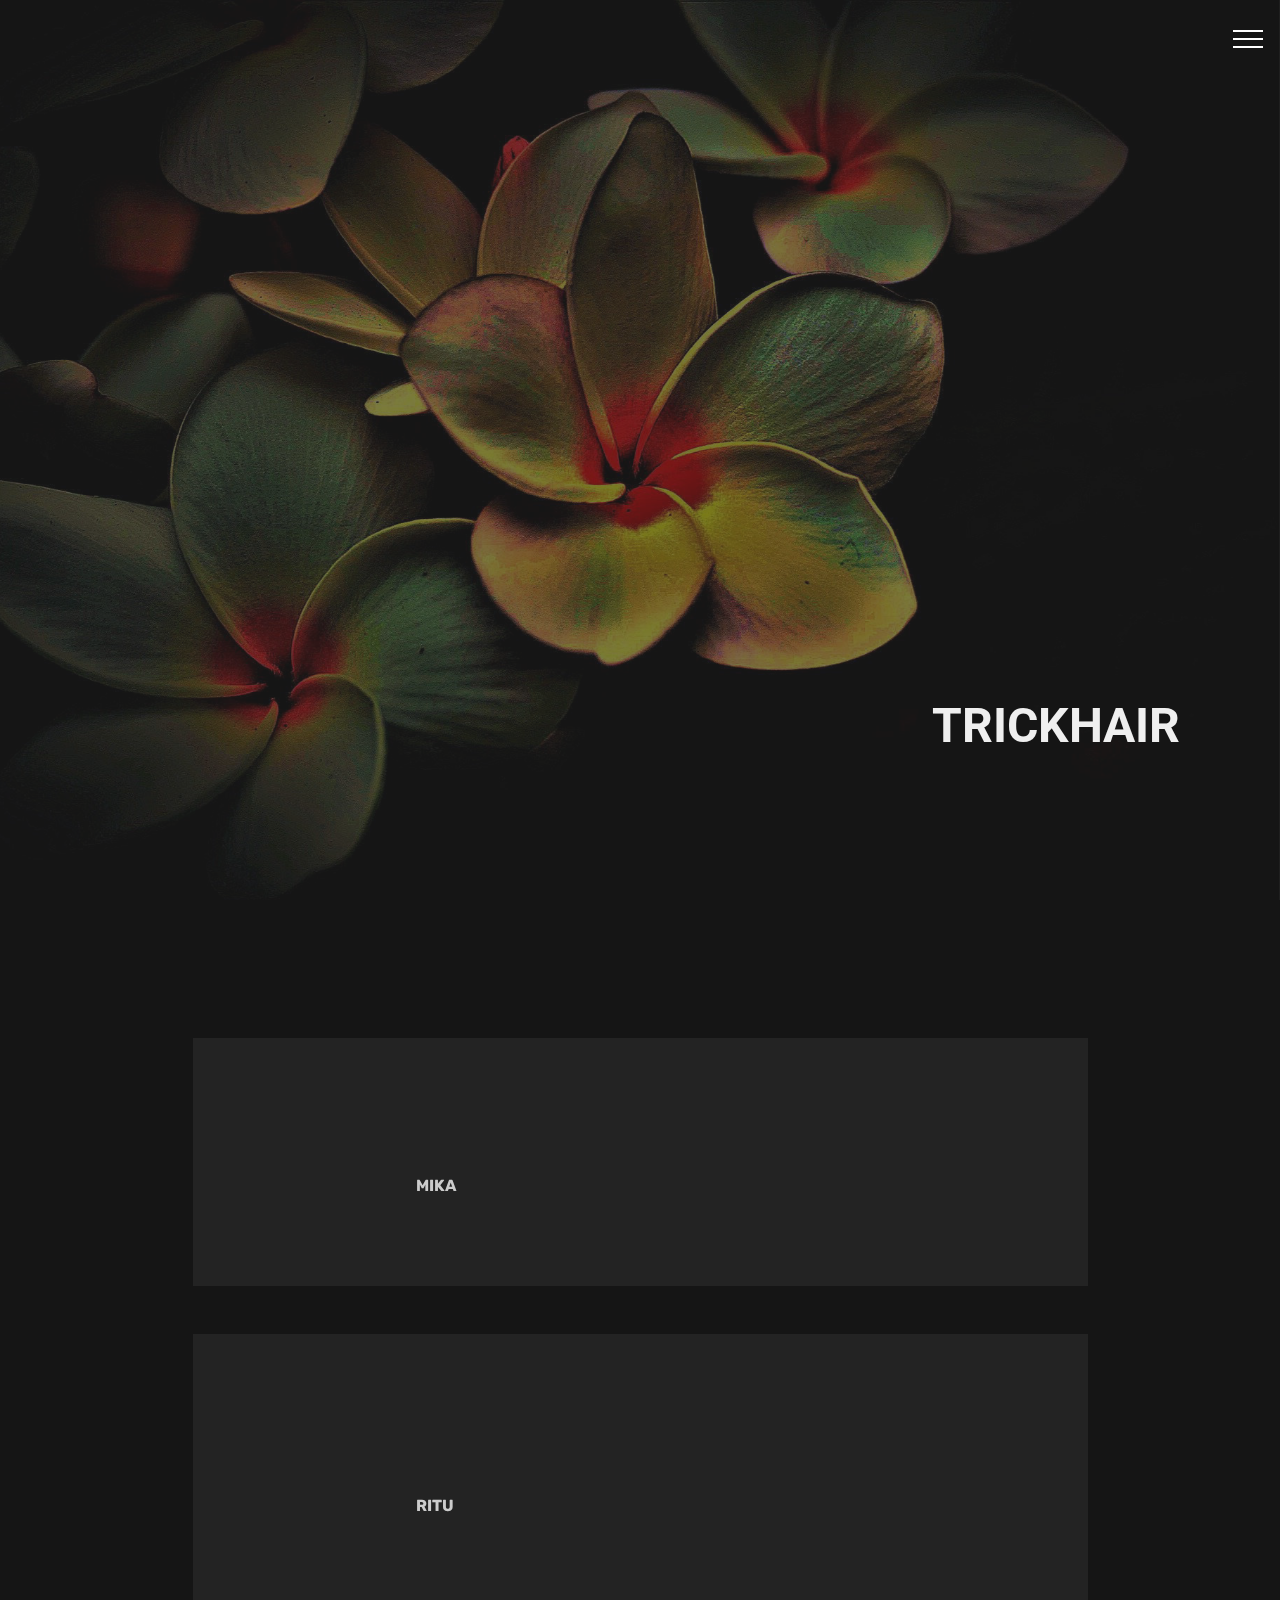
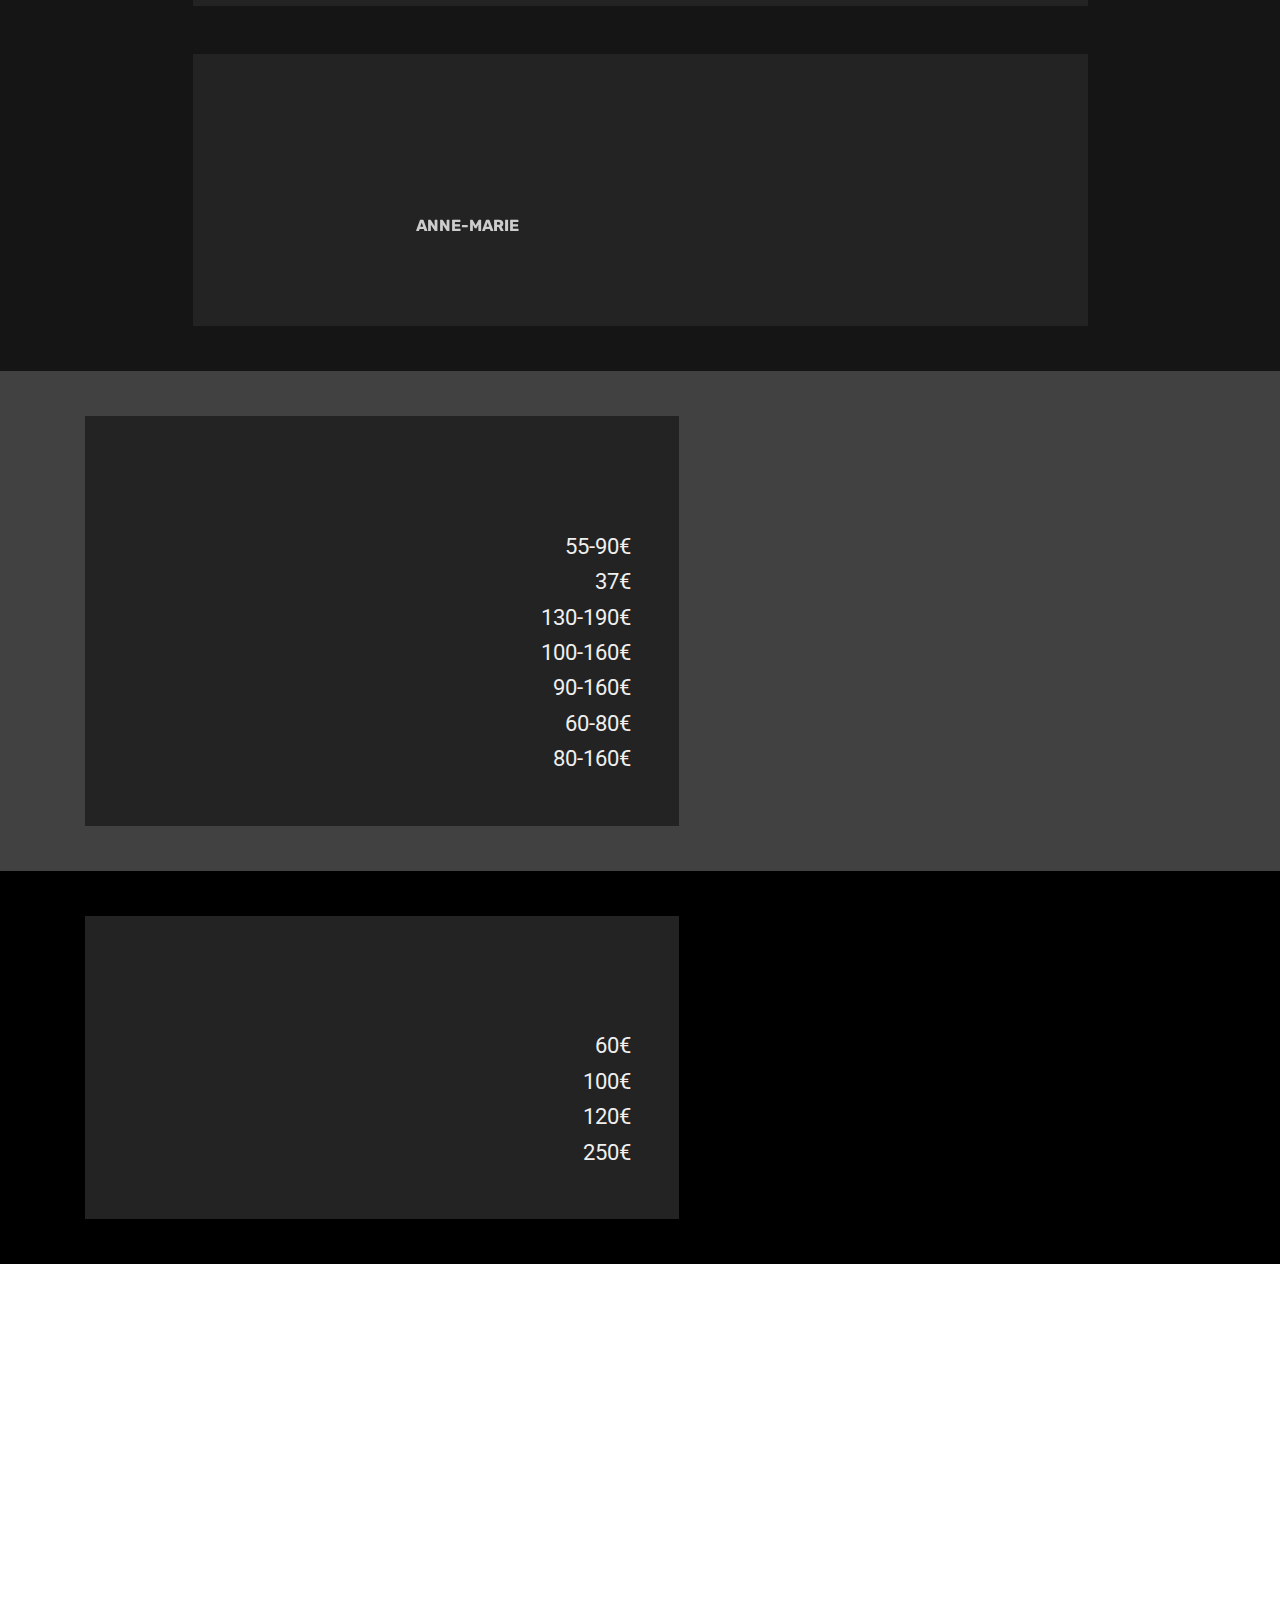
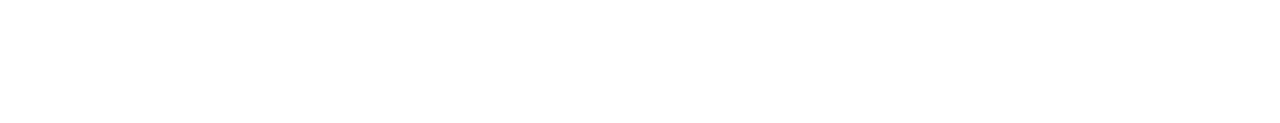
==== commit 8618d5d8: "create github pages" ====
--- a/index.html
+++ b/index.html
@@ -6,7 +6,7 @@
   <meta http-equiv="X-UA-Compatible" content="IE=edge">
   
   <meta name="viewport" content="width=device-width, initial-scale=1, minimum-scale=1">
-  <link rel="shortcut icon" href="assets/images/logo.png" type="image/x-icon">
+  <link rel="shortcut icon" href="assets/images/trick-removebg-preview-128x123.png" type="image/x-icon">
   <meta name="description" content="">
   
   <title>Home</title>
@@ -15,28 +15,41 @@
   <link rel="stylesheet" href="assets/bootstrap/css/bootstrap.min.css">
   <link rel="stylesheet" href="assets/bootstrap/css/bootstrap-grid.min.css">
   <link rel="stylesheet" href="assets/bootstrap/css/bootstrap-reboot.min.css">
+  <link rel="stylesheet" href="assets/animatecss/animate.min.css">
   <link rel="stylesheet" href="assets/tether/tether.min.css">
-  <link rel="stylesheet" href="assets/animatecss/animate.min.css">
+  <link rel="stylesheet" href="assets/socicon/css/styles.css">
   <link rel="stylesheet" href="assets/dropdown/css/style.css">
   <link rel="stylesheet" href="assets/theme/css/style.css">
-  <link rel="stylesheet" href="assets/recaptcha.css">
+  <link href="assets/fonts/style.css" rel="stylesheet">
   <link rel="preload" as="style" href="assets/mobirise/css/mbr-additional.css"><link rel="stylesheet" href="assets/mobirise/css/mbr-additional.css" type="text/css">
   
-  
-  
-
+  <script src="assets/web/assets/lazyload/lazyload.js"></script>
+
+  
+<meta name="theme-color" content="#7f1933">
+<link rel="manifest" href="manifest.json">
+<script src="sw-connect.js"></script>
+<meta name="apple-mobile-web-app-capable" content="yes">
+<link rel="apple-touch-startup-image" media="(device-width: 320px) and (device-height: 568px) and (-webkit-device-pixel-ratio: 2) and (orientation: portrait)" href="assets/images/apple-launch-640x1136.png">
+<link rel="apple-touch-startup-image" media="(device-width: 375px) and (device-height: 667px) and (-webkit-device-pixel-ratio: 2) and (orientation: portrait)" href="assets/images/apple-launch-750x1334.png">
+<link rel="apple-touch-startup-image" media="(device-width: 414px) and (device-height: 736px) and (-webkit-device-pixel-ratio: 3) and (orientation: portrait)" href="assets/images/apple-launch-1242x2208.png">
+<link rel="apple-touch-startup-image" media="(device-width: 375px) and (device-height: 812px) and (-webkit-device-pixel-ratio: 3) and (orientation: portrait)" href="assets/images/apple-launch-1125x2436.png">
+<link rel="apple-touch-startup-image" media="(device-width: 768px) and (device-height: 1024px) and (-webkit-device-pixel-ratio: 2) and (orientation: portrait)" href="assets/images/apple-launch-1536x2048.png">
+<link rel="apple-touch-startup-image" media="(device-width: 834px) and (device-height: 1112px) and (-webkit-device-pixel-ratio: 2) and (orientation: portrait)" href="assets/images/apple-launch-1668x2224.png">
+<link rel="apple-touch-startup-image" media="(device-width: 1024px) and (device-height: 1366px) and (-webkit-device-pixel-ratio: 2) and (orientation: portrait)" href="assets/images/apple-launch-2048x2732.png">
+<meta name="apple-mobile-web-app-status-bar-style" content="default">
+<meta name="apple-mobile-web-app-title" content="TRICK">
+<link rel="apple-touch-icon" href="apple-touch-icon.png">
 </head>
 <body>
-  <section class="extMenu9 menu cid-rUElj12aYH" once="menu" id="extMenu1-28">
+  <section class="extMenu9 menu cid-rUB1r7BNYl" once="menu" id="extMenu1-3n">
 
     
 
     <nav class="navbar navbar-dropdown navbar-fixed-top collapsed">
         <div class="navbar-brand">
             
-            <span class="navbar-caption-wrap"><a class="navbar-caption text-success display-4" href="index.html">
-                    MYMLAN.US
-                </a></span>
+            
         </div>
         <button class="navbar-toggler" type="button" data-toggle="collapse" data-target="#navbarSupportedContent" aria-controls="navbarNavAltMarkup" aria-expanded="false" aria-label="Toggle navigation">
             <div class="hamburger">
@@ -47,492 +60,296 @@
             </div>
         </button>
       <div class="collapse navbar-collapse" id="navbarSupportedContent">
-            <ul class="navbar-nav nav-dropdown" data-app-modern-menu="true"><li class="nav-item">
-                    <a class="nav-link link text-white display-4" href="page3.html#slider1-29">
-                        JORNEY
-                    </a>
+            <ul class="navbar-nav nav-dropdown nav-right navbar-nav-top-padding" data-app-modern-menu="true"><li class="nav-item">
+                    <a class="nav-link link text-white display-7" href="index.html#testimonials4-30">
+                        TEKIJÄT</a>
                 </li>
                 <li class="nav-item">
-                    <a class="nav-link link text-white display-4" href="#">JORNEY</a>
+                    <a class="nav-link link text-white display-7" href="index.html#extShop8-2j">
+                        HINNASTO</a>
                 </li>
                 <li class="nav-item">
-                    <a class="nav-link link text-white display-4" href="#">
-                        HISTORY</a>
-                </li></ul>
-            <div class="navbar-buttons mbr-section-btn"><a class="btn btn-md btn-white display-4" href="https://hmvk.fi">
-                    HMVK</a></div>
+                    <a class="nav-link link text-white display-7" href="index.html#footer1-2r">
+                        YHTEYSTIEDOT</a>
+                </li><li class="nav-item"><a class="nav-link link text-white display-7" href="https://www.facebook.com/Trick-Hair-194205817455983/"><span class="socicon socicon-facebook mbr-iconfont mbr-iconfont-btn"></span>FACEBOOK</a></li><li class="nav-item"><a class="nav-link link text-white display-7" href="http://www.instagram.com"><span class="socicon socicon-instagram mbr-iconfont mbr-iconfont-btn"></span>INSTA</a></li></ul>
+            
       </div>
     </nav>
 </section>
 
-<section class="header11 cid-qwTCuJooM6 mbr-fullscreen mbr-parallax-background" id="header11-1">
-
-    <!-- Block parameters controls (Blue "Gear" panel) -->
-    
-    <!-- End block parameters -->
-
-    
-    <div class="container align-left">
-        <div class="media-container-column mbr-white col-md-12">
-            
-            <h1 class="mbr-section-title py-3 mbr-fonts-style display-1"><br><br>Sailing&nbsp;<div>a safe future,</div><div>together.</div></h1>
-            <p class="mbr-text py-3 mbr-fonts-style display-1"><br><br></p>
-            
-        </div>
-    </div>
-
-    
-</section>
-
-<section class="header1 cid-qwTXGaUGDn" id="header1-b">
-
-    
-
-    
+<section class="header9 cid-rSj1R7tpOn mbr-fullscreen mbr-parallax-background" id="header9-16">
+
+    
+
+    <div class="mbr-overlay" style="opacity: 0.6; background-color: rgb(35, 35, 35);">
+    </div>
 
     <div class="container">
-        <div class="row justify-content-md-center">
-            <div class="mbr-white col-md-10">
-                <h1 class="mbr-section-title align-center mbr-bold pb-3 mbr-fonts-style display-1"><span style="font-weight: normal;">You're invited<br>and your friend can come</span></h1>
-                
-                
-                <div class="mbr-section-btn align-center"><a class="btn btn-md btn-black-outline display-4" href="http://www.hmvk.fi">
-                        HOME PORT</a></div>
-            </div>
-        </div>
-    </div>
-
-</section>
-
-<section class="header3 cid-qwTDWLSdZ0" id="header3-7">
-
-    
-
-    
+        <div class="media-container-column mbr-white col-lg-8 col-md-10 ml-auto">
+            <h1 class="mbr-section-title align-left mbr-bold pb-3 mbr-fonts-style display-2"><br><br><br><br><br><br><br><br><br><br>TRICKHAIR</h1>
+            
+            
+            
+        </div>
+    </div>
+
+    
+</section>
+
+<section class="testimonials4 cid-rTkRf1q85g" id="testimonials4-30">
+
+  
+
+  
+  <div class="container">
+    
+    <h3 class="mbr-section-subtitle mbr-light pb-3 mbr-fonts-style mbr-white align-center display-5"><strong>TEAM</strong></h3>
+    <div class="col-md-10 testimonials-container"> 
+      
+
+      
+    <div class="testimonials-item">
+        <div class="user row">
+          <div class="col-lg-3 col-md-4">
+            <div class="user_image">
+              <img src="assets/images/mika-2-200x200.jpg" alt="" title="">
+            </div>
+          </div>
+          <div class="testimonials-caption col-lg-9 col-md-8">
+            <div class="user_text ">
+              <p class="mbr-fonts-style  display-7">Parturi-kampaaja vuodesta 1998<br>Suuri intohimoni on työskennellä täällä omassa liikkeessäni. Haluaisin että liikkeeni on kuin olohuone, jossa voi pistäytyä kaffella vaikka ei hiuksia laitetakaan.</p>
+            </div>
+            <div class="user_name mbr-bold mbr-fonts-style align-left pt-3 display-7">
+                 MIKA</div>
+            <div class="user_desk mbr-light mbr-fonts-style align-left pt-2 display-7">
+                 <a href="mailto:mika@trickhair.fi">mika@trickhair.fi</a><br><a href="tel:044 501 9387">044 501 9387</a></div>
+          </div>
+        </div>
+      </div><div class="testimonials-item">
+        <div class="user row">
+          <div class="col-lg-3 col-md-4">
+            <div class="user_image">
+              <img src="assets/images/ritu-212x319.jpg" alt="" title="">
+            </div>
+          </div>
+          <div class="testimonials-caption col-lg-9 col-md-8">
+            <div class="user_text">
+              <p class="mbr-fonts-style  display-7">Ritu on rautainen hiusalan ammattilainen. Toiminut parturi-kampaajana vuodesta 1993 asti.<br>Hiustenlaiton lomassa saat samalla todella hyviä ruokareseptejä, joita Ritu testailee vapaa-aikanaan intohimoisesti.<br></p>
+            </div>
+            <div class="user_name mbr-bold mbr-fonts-style align-left pt-3 display-7">
+                 RITU</div>
+            <div class="user_desk mbr-light mbr-fonts-style align-left pt-2 display-7">
+                 <a href="mailto:ritu@trickhair.fi">ritu@trickhair.fi</a><div><a href="tel:050 304 3613">050 304 3613</a></div></div>
+          </div>
+        </div>
+      </div><div class="testimonials-item">
+        <div class="user row">
+          <div class="col-lg-3 col-md-4">
+            <div class="user_image">
+              <img src="assets/images/meikki-300x450.jpg" alt="" title="">
+            </div>
+          </div>
+          <div class="testimonials-caption col-lg-9 col-md-8">
+            <div class="user_text">
+              <p class="mbr-fonts-style  display-7">Meikkaaja-maskeeraaja Anne-Mari Rautala.<br>Haluan tehdä elämäsi juhlista kauniit. <br>Meikit ja kampaukset<br>Juhliin, Gaaloihin, Häihin, Morsiamelle, Kaasoille, Hääseurueelle.</p>
+            </div>
+            <div class="user_name mbr-bold mbr-fonts-style align-left pt-3 display-7">
+                 ANNE-MARIE</div>
+            <div class="user_desk mbr-light mbr-fonts-style align-left pt-2 display-7">
+                 <a href="mailto:arautala@icloud.com">arautala@icloud.com</a><div><a href="tel:040 845 0277">040 845 0277</a></div></div>
+          </div>
+        </div>
+      </div></div>
+  </div>
+</section>
+
+<section class="extFeatures cid-rSXnR4ZAfP mbr-parallax-background" id="extShop8-2j">
+
+    
+
+    <div class="mbr-overlay" style="opacity: 0.8; background-color: rgb(21, 21, 21);">
+    </div>
 
     <div class="container">
-        <div class="media-container-row">
-            <div class="mbr-figure" style="width: 100%;">
-                <img src="assets/images/57387472-2384314371598935-9006089349292359680-o-1014x570.jpg" alt="" title="">
-            </div>
-
-            <div class="media-content">
-                <h1 class="mbr-section-title mbr-white pb-3 mbr-fonts-style display-5">
-                    <br>About the marina</h1>
-                
-                <div class="mbr-section-text mbr-white pb-3 ">
+        <div class="row justify-content-center align-items-center">
+            <div class="col-sm-12 col-md-6 text-block">
+                <div class="content-panel">
+                <h2 class="mbr-fonts-style mbr-section-title display-2"><strong>HINNASTO</strong></h2>
+
+                    <div class="menu-content">
+                        
+                        
+                    <div class="menu-item">
+                            <div class="menu-box">
+                                <h3 class="item-title mbr-fonts-style display-5">Naiset hiustenleikkaus</h3>
+                                <span class="mbr-fonts-style box-price display-5">55-90€</span>
+                            </div>
+                            
+                        </div><div class="menu-item">
+                            <div class="menu-box">
+                                <h3 class="item-title mbr-fonts-style display-5">Miehet hiustenleikkaus</h3>
+                                <span class="mbr-fonts-style box-price display-5">
+                                    37€</span>
+                            </div>
+                            
+                        </div><div class="menu-item">
+                            <div class="menu-box">
+                                <h3 class="item-title mbr-fonts-style display-5">Väripaketti</h3>
+                                <span class="mbr-fonts-style box-price display-5">130-190€</span>
+                            </div>
+                            
+                        </div><div class="menu-item">
+                            <div class="menu-box">
+                                <h3 class="item-title mbr-fonts-style display-5">Permispaketti</h3>
+                                <span class="mbr-fonts-style box-price display-5">
+                                    100-160€</span>
+                            </div>
+                            
+                        </div><div class="menu-item">
+                            <div class="menu-box">
+                                <h3 class="item-title mbr-fonts-style display-5">Värjäys</h3>
+                                <span class="mbr-fonts-style box-price display-5">90-160€</span>
+                            </div>
+                            
+                        </div><div class="menu-item">
+                            <div class="menu-box">
+                                <h3 class="item-title mbr-fonts-style display-5">Föönikampaus</h3>
+                                <span class="mbr-fonts-style box-price display-5">60-80€</span>
+                            </div>
+                            
+                        </div><div class="menu-item">
+                            <div class="menu-box">
+                                <h3 class="item-title mbr-fonts-style display-5">Juhla tai hääkampaus</h3>
+                                <span class="mbr-fonts-style box-price display-5">
+                                    80-160€</span>
+                            </div>
+                            
+                        </div></div>
+                </div>
+            </div>
+            <div class="col-sm-12 col-md-6 img-block align-center">
+                <div class="mbr-figure">
+                    <img src="assets/images/mbr-612x408.jpg" alt="" title="">
+                </div>
+            </div>
+        </div>
+    </div>
+</section>
+
+<section class="extFeatures cid-rSXnRAICUH" id="extShop8-2k">
+
+    
+
+    
+
+    <div class="container">
+        <div class="row justify-content-center align-items-center">
+            <div class="col-sm-12 col-md-6 text-block">
+                <div class="content-panel">
+                <h2 class="mbr-fonts-style mbr-section-title display-2"><strong>HINNASTO MEIKKI</strong></h2>
+
+                    <div class="menu-content">
+                        
+                        
+                    <div class="menu-item">
+                            <div class="menu-box">
+                                <h3 class="item-title mbr-fonts-style display-5">Koemeikki</h3>
+                                <span class="mbr-fonts-style box-price display-5">60€</span>
+                            </div>
+                            
+                        </div><div class="menu-item">
+                            <div class="menu-box">
+                                <h3 class="item-title mbr-fonts-style display-5">Juhlameikki</h3>
+                                <span class="mbr-fonts-style box-price display-5">100€<br></span>
+                            </div>
+                            
+                        </div><div class="menu-item">
+                            <div class="menu-box">
+                                <h3 class="item-title mbr-fonts-style display-5">Morsiammen meikki</h3>
+                                <span class="mbr-fonts-style box-price display-5">120€</span>
+                            </div>
+                            
+                        </div><div class="menu-item">
+                            <div class="menu-box">
+                                <h3 class="item-title mbr-fonts-style display-5">Morsiammen meikki ja kampaus</h3>
+                                <span class="mbr-fonts-style box-price display-5">250€</span>
+                            </div>
+                            
+                        </div></div>
+                </div>
+            </div>
+            <div class="col-sm-12 col-md-6 img-block align-center">
+                <div class="mbr-figure">
+                    <img src="assets/images/mbr-1080x840.jpg" alt="" title="">
+                </div>
+            </div>
+        </div>
+    </div>
+</section>
+
+<section class="cid-rSXtB0aYMt mbr-reveal" id="footer1-2r">
+
+    
+
+    <div class="mbr-overlay" style="background-color: rgb(35, 35, 35); opacity: 0.9;"></div>
+
+    <div class="container">
+        <div class="media-container-row content text-white">
+            <div class="col-12 col-md-3">
+                <div class="media-wrap">
+                    <a href="https://www.google.com/maps/place/Fabianinkatu+5,+00130+Helsinki/@60.1639459,24.9478655,17z/data=!3m1!4b1!4m5!3m4!1s0x46920bc89138da2b:0xd139c53e5d3705e4!8m2!3d60.1639459!4d24.9500542">
+                        <img src="assets/images/mbr-192x175.png" alt="" title="Map">
+                    </a>
+                </div>
+            </div>
+            <div class="col-12 col-md-3 mbr-fonts-style display-7">
+                <h5 class="pb-3">
+                    Osoite</h5>
+                <p class="mbr-text">Trick Hair<br>Fabianinkatu 5, LH 41<br>00130 Helsinki</p>
+            </div>
+            <div class="col-12 col-md-3 mbr-fonts-style display-7">
+                <h5 class="pb-3">
+                    Yhteystidot</h5>
+                <p class="mbr-text"><a href="mailto:mika@trickhair.fi">mika@trickhair.fi</a><br><a href="tel:044 501 9387">044 501 9387</a><br><br><a href="mailto:ritu@trickhair.fi">ritu@trickhair.fi</a><br><a href="tel:050 304 3613">050 304 3613</a><br><br><a href="mailto:arautala@icloud.com">arautala@icloud.com</a><br><a href="tel:040 845 0277">040 845 0277</a></p>
+            </div>
+            <div class="col-12 col-md-3 mbr-fonts-style display-7">
+                <h5 class="pb-3">
+                    <a href="https://www.google.com/maps/place/Fabianinkatu+5,+00130+Helsinki/@60.1639459,24.9478655,17z/data=!3m1!4b1!4m5!3m4!1s0x46920bc89138da2b:0xd139c53e5d3705e4!8m2!3d60.1639459!4d24.9500542" target="_blank" class="text-primary"><strong>Kartta</strong></a></h5>
+                <p class="mbr-text">Olemme paikalla melkein aina, varaa kuitenkin <br>aika ennakkoon.</p>
+            </div>
+        </div>
+        <div class="footer-lower">
+            <div class="media-container-row">
+                <div class="col-sm-12">
+                    <hr>
+                </div>
+            </div>
+            <div class="media-container-row mbr-white">
+                <div class="col-sm-6 copyright">
                     <p class="mbr-text mbr-fonts-style display-7">
-                        Aliquam ultrices magna sed ipsum consequat, eget bibendum risus dapibus. Mauris elit lectus, maximus at tempus a, efficitur at mauris. Cras quis rutrum diam. Phasellus hendrerit massa mi, vel rutrum nisi elementum ac. 
-                    </p>
-                </div>
-                
-            </div>
-        </div>
-    </div>
-
-</section>
-
-<section class="header3 cid-qwTDXa80kH" id="header3-8">
-
-    
-
-    
-
-    <div class="container">
-        <div class="media-container-row">
-            <div class="mbr-figure" style="width: 100%;">
-                <img src="assets/images/img-1086-512x384.jpg" alt="" title="">
-            </div>
-
-            <div class="media-content">
-                <h1 class="mbr-section-title mbr-white pb-3 mbr-fonts-style display-1">
-                    About the boat</h1>
-                
-                <div class="mbr-section-text mbr-white pb-3 ">
-                    <p class="mbr-text mbr-fonts-style display-7">Mymlan is a Mamba 29, non gravida risus laoreet sit amet. Nulla iaculis nulla risus, ac interdum nisi dapibus eget. Duis in enim eget nunc rhoncus malesuada. Suspendisse lectus turpis, posuere vitae sapien vel, fermentum consectetur urna.
-                    </p>
-                </div>
-                
-            </div>
-        </div>
-    </div>
-
-</section>
-
-<section class="timeline1 cid-qwTIrrJuXL" id="timeline1-a">
-
-    
-
-    
-
-    <div class="container align-center">
-        <h2 class="mbr-section-title pb-3 mbr-fonts-style display-1">
-            Our story</h2>
-        <h3 class="mbr-section-subtitle pb-5 mbr-fonts-style display-2">
-            When Mymlan moved from Sweden to Finland</h3>
-
-        <div class="container timelines-container" mbri-timelines="">
-            <div class="row timeline-element reverse separline">      
-                 <div class="timeline-date-panel col-xs-12 col-md-6  align-left">         
-                    <div class="time-line-date-content">
-                        <p class="mbr-timeline-date mbr-fonts-style display-5">23 augusti 2019</p>
+                        © TrickHair</p>
+                </div>
+                <div class="col-md-6">
+                    <div class="social-list align-right">
+                        <div class="soc-item">
+                            
+                                <a href="http://www.instagram.com"><span class="mbr-iconfont mbr-iconfont-social socicon-instagram socicon" style="color: rgb(255, 255, 255); fill: rgb(255, 255, 255);"></span></a>
+                            
+                        </div>
+                        <div class="soc-item">
+                            
+                                <a href="https://www.facebook.com/Trick-Hair-194205817455983/"><span class="mbr-iconfont mbr-iconfont-social socicon-facebook socicon" style="color: rgb(255, 255, 255); fill: rgb(255, 255, 255);"></span></a>
+                            
+                        </div>
+                        
+                        
+                        
+                        
                     </div>
                 </div>
-           <span class="iconBackground"></span>
-            <div class="col-xs-12 col-md-6 align-right">
-                <div class="timeline-text-content">
-                    <h4 class="mbr-timeline-title pb-3 mbr-fonts-style display-5">First leg</h4>
-                    <p class="mbr-timeline-text mbr-fonts-style display-7">After a quick brief of the boat and loading the suplies we are on our way from Gålö to Dalarö.<br>We are experiencing some engine issues after <br>45 minutes, it goes down in turns without a varning</p>
-                 </div>
-            </div>
-            </div>
-
-            <div class="row timeline-element  separline">
-                <div class="timeline-date-panel col-xs-12 col-md-6 align-right">
-                    <div class="time-line-date-content">
-                        <p class="mbr-timeline-date mbr-fonts-style display-5">
-                            24 augusti 2019</p>
-                    </div>
-                </div>
-                <span class="iconBackground"></span>
-                <div class="col-xs-12 col-md-6 align-left ">
-                    <div class="timeline-text-content">
-                        <h4 class="mbr-timeline-title pb-3 mbr-fonts-style display-5">Second leg</h4>
-                        <p class="mbr-timeline-text mbr-fonts-style display-7">
-                            Dalarö to Furusund ipsum dolor sit amet, consectetur adipiscing elit. Nam erat libero, bibendum in libero tempor, luctus volutpat ligula. Integer fringilla porttitor pretium. Nam erat felis, iaculis id justo ut, ullamcorper feugiat elit. Proin vel lectus auctor, porttitor ligula vitae, convallis leo. In eget massa elit.
-                        </p>
-                    </div>
-                </div>
-            </div> 
-
-
-            <div class="row timeline-element reverse separline">
-                <div class="timeline-date-panel col-xs-12 col-md-6  align-left">
-                    <div class="time-line-date-content">
-                        <p class="mbr-timeline-date mbr-fonts-style display-5">
-                            25 augusti 2019</p>
-                    </div>
-                </div>
-                <span class="iconBackground"></span>
-                <div class="col-xs-12 col-md-6 align-right">
-                    <div class="timeline-text-content">
-                        <h4 class="mbr-timeline-title pb-3 mbr-fonts-style display-5">
-                            Easy day</h4>      
-                        <p class="mbr-timeline-text mbr-fonts-style display-7">
-                            Lorem ipsum dolor sit amet, consectetur adipiscing elit. Nam erat libero, bibendum in libero tempor, luctus volutpat ligula. Integer fringilla porttitor pretium. Nam erat felis, iaculis id justo ut, ullamcorper feugiat elit. Proin vel lectus auctor, porttitor ligula vitae, convallis leo. In eget massa elit.
-                        </p>
-                    </div>
-                </div>
-            </div>
-
-            <div class="row timeline-element  separline">
-                <div class="timeline-date-panel col-xs-12 col-md-6 align-right">
-                    <div class="time-line-date-content">
-                        <p class="mbr-timeline-date mbr-fonts-style display-5">
-                            26 augusti 2019</p>
-                    </div>
-                </div>
-                <span class="iconBackground"></span>
-                <div class="col-xs-12 col-md-6 align-left ">
-                    <div class="timeline-text-content">
-                        <h4 class="mbr-timeline-title pb-3 mbr-fonts-style display-5">
-                            3th leg</h4>
-                        <p class="mbr-timeline-text mbr-fonts-style display-7">
-                            Furusund to Åland</p>
-                    </div>
-                </div>
-            </div>
-
-
-            <div class="row timeline-element reverse separline">
-                <div class="timeline-date-panel col-xs-12 col-md-6  align-left">
-                    <div class="time-line-date-content">
-                        <p class="mbr-timeline-date mbr-fonts-style display-5">
-                            5 may 2022
-                        </p>
-                    </div>
-                </div>
-                <span class="iconBackground"></span>
-                <div class="col-xs-12 col-md-6 align-right">
-                    <div class="timeline-text-content">
-                        <h4 class="mbr-timeline-title pb-3 mbr-fonts-style display-5">
-                            Awesome Reports
-                        </h4>
-                        <p class="mbr-timeline-text mbr-fonts-style display-7">
-                            Lorem ipsum dolor sit amet, consectetur adipiscing elit. Nam erat libero, bibendum in libero tempor, luctus volutpat ligula. Integer fringilla porttitor pretium. Nam erat felis, iaculis id justo ut, ullamcorper feugiat elit. Proin vel lectus auctor, porttitor ligula vitae, convallis leo. In eget massa elit.
-                        </p>
-                    </div>
-                </div>
-            </div>
-
-
-            <div class="row timeline-element separline">
-                <div class="timeline-date-panel col-xs-12 col-md-6 align-right">
-                    <div class="time-line-date-content">
-                       <p class="mbr-timeline-date mbr-fonts-style display-5">
-                            6 june 2023
-                        </p>
-                    </div>
-                </div>
-                <span class="iconBackground"></span>
-                <div class="col-xs-12 col-md-6 align-left ">
-                    <div class="timeline-text-content">
-                        <h4 class="mbr-timeline-title pb-3 mbr-fonts-style display-5">
-                            Multi Homepages
-                        </h4>
-                        <p class="mbr-timeline-text mbr-fonts-style display-7">
-                            Lorem ipsum dolor sit amet, consectetur adipiscing elit. Nam erat libero, bibendum in libero tempor, luctus volutpat ligula. Integer fringilla porttitor pretium. Nam erat felis, iaculis id justo ut, ullamcorper feugiat elit. Proin vel lectus auctor, porttitor ligula vitae, convallis leo. In eget massa elit.
-                        </p>
-                    </div>
-                </div>
-            </div>
-
-            <div class="row timeline-element reverse separline">
-                <div class="timeline-date-panel col-xs-12 col-md-6  align-left">
-                    <div class="time-line-date-content">
-                        <p class="mbr-timeline-date mbr-fonts-style display-5">
-                           7 july 2024
-                        </p>
-                    </div>
-                </div>
-                <span class="iconBackground"></span>
-                <div class="col-xs-12 col-md-6 align-right">
-                    <div class="timeline-text-content">
-                        <h4 class="mbr-timeline-title pb-3 mbr-fonts-style display-5">
-                            Responsive Design
-                        </h4>
-                        <p class="mbr-timeline-text mbr-fonts-style display-7">
-                            Lorem ipsum dolor sit amet, consectetur adipiscing elit. Nam erat libero, bibendum in libero tempor, luctus volutpat ligula. Integer fringilla porttitor pretium. Nam erat felis, iaculis id justo ut, ullamcorper feugiat elit. Proin vel lectus auctor, porttitor ligula vitae, convallis leo. In eget massa elit.
-                        </p>
-                    </div>
-                </div>
-            </div>
-
-            <div class="row timeline-element">
-                <div class="timeline-date-panel col-xs-12 col-md-6 align-right">
-                    <div class="time-line-date-content">
-                        <p class="mbr-timeline-date mbr-fonts-style display-5">
-                           8 august 2025  
-                        </p>
-                    </div>
-                </div>
-                <span class="iconBackground"></span>
-                <div class="col-xs-12 col-md-6 align-left ">
-                    <div class="timeline-text-content">
-                        <h4 class="mbr-timeline-title pb-3 mbr-fonts-style display-5">
-                            Smart Watch
-                        </h4>
-                        <p class="mbr-timeline-text mbr-fonts-style display-7">
-                            Lorem ipsum dolor sit amet, consectetur adipiscing elit. Nam erat libero, bibendum in libero tempor, luctus volutpat ligula. Integer fringilla porttitor pretium. Nam erat felis, iaculis id justo ut, ullamcorper feugiat elit. Proin vel lectus auctor, porttitor ligula vitae, convallis leo. In eget massa elit.
-                        </p>
-                    </div>
-                </div>
-            </div>
-
-            
-
-            
-
-            
-
-            
-        </div>
-    </div>
-</section>
-
-<section class="header1 cid-qwU0Se3wgU mbr-parallax-background" id="header1-c">
-
-    
-
-    <div class="mbr-overlay" style="opacity: 0.6; background-color: rgb(118, 118, 118);">
-    </div>
-
-    <div class="container">
-        <div class="row justify-content-md-center">
-            <div class="mbr-white col-md-10">
-                <h1 class="mbr-section-title align-center mbr-bold pb-3 mbr-fonts-style display-1">
-                    Now we're going to celebrate our Mymlan!</h1>
-                
-                
-                
-            </div>
-        </div>
-    </div>
-
-</section>
-
-<section class="header4 cid-qwU2rkc3ai mbr-parallax-background" id="header4-d">
-
-    
-
-    
-
-    <div class="container">
-        <div class="row justify-content-md-center">
-            <div class="media-content col-md-10">
-                
-                
-                <div class="mbr-text align-center mbr-white pb-3">
-                    
-                </div>
-                
-            </div>
-        
-            <div class="mbr-figure pt-5" style="width: 60%;">
-                <img src="assets/images/img-3841-copy-973x631.jpg" alt="" title="">
-            </div>
-        </div>
-    </div>
-</section>
-
-<section class="clients cid-qwU6wRFbjk" id="clients-i">
-      
-
-    
-        <div class="container mb-5">
-            <div class="media-container-row">
-                <div class="col-12 align-center">
-                    <h2 class="mbr-section-title pb-3 mbr-fonts-style display-1">Excluvly</h2>
-                    <h3 class="mbr-section-subtitle mbr-light mbr-fonts-style display-7">Brands we support</h3>
-                </div>
-            </div>
-        </div>
-
-    <div class="container">
-        <div class="carousel slide" data-ride="carousel" role="listbox">
-            <div class="carousel-inner" data-visible="3">
-                
-                
-                
-                
-                
-            <div class="carousel-item ">
-                    <div class="media-container-row">
-                        <div class="col-md-12">
-                            <div class="wrap-img ">
-                                <img src="assets/images/1.png" class="img-responsive clients-img">
-                            </div>
-                        </div>
-                    </div>
-                </div><div class="carousel-item ">
-                    <div class="media-container-row">
-                        <div class="col-md-12">
-                            <div class="wrap-img ">
-                                <img src="assets/images/ss-75x75.png" class="img-responsive clients-img" alt="" title="">
-                            </div>
-                        </div>
-                    </div>
-                </div><div class="carousel-item ">
-                    <div class="media-container-row">
-                        <div class="col-md-12">
-                            <div class="wrap-img ">
-                                <img src="assets/images/ss-75x75.png" class="img-responsive clients-img" alt="" title="">
-                            </div>
-                        </div>
-                    </div>
-                </div><div class="carousel-item ">
-                    <div class="media-container-row">
-                        <div class="col-md-12">
-                            <div class="wrap-img ">
-                                <img src="assets/images/4.png" class="img-responsive clients-img">
-                            </div>
-                        </div>
-                    </div>
-                </div><div class="carousel-item ">
-                    <div class="media-container-row">
-                        <div class="col-md-12">
-                            <div class="wrap-img ">
-                                <img src="assets/images/5.png" class="img-responsive clients-img">
-                            </div>
-                        </div>
-                    </div>
-                </div></div>
-            <div class="carousel-controls">
-                <a data-app-prevent-settings="" class="carousel-control carousel-control-prev" role="button" data-slide="prev">
-                    <span aria-hidden="true" class="mbri-left mbr-iconfont"></span>
-                    <span class="sr-only">Previous</span>
-                </a>
-                <a data-app-prevent-settings="" class="carousel-control carousel-control-next" role="button" data-slide="next">
-                    <span aria-hidden="true" class="mbri-right mbr-iconfont"></span>
-                    <span class="sr-only">Next</span>
-                </a>
-            </div>
-        </div>
-    </div>
-</section>
-
-<section class="mbr-section form1 cid-qwU8is89Fl" id="form1-j">
-
-    
-
-    
-    <div class="container">
-        <div class="row justify-content-center">
-            <div class="title col-12 col-lg-8">
-                <h2 class="mbr-section-title align-center pb-3 mbr-fonts-style display-1">
-                    Contact us!</h2>
-                
-            </div>
-        </div>
-    </div>
-    <div class="container">
-        <div class="row justify-content-center">
-            <div class="media-container-column col-lg-8" data-form-type="formoid">
-                    <div data-form-alert="" hidden="">
-                        Thanks for filling out the form!
-                    </div>
-            
-                    <form class="mbr-form" action="https://mobirise.com/" method="post" data-form-title="Mobirise Form"><input type="hidden" name="email" data-form-email="true" value="i2uuMdaHdFu1dKJpJ8Ot/HYpD0oUfciMbnzivQ0n/BB9yYmgJVOCaf2cfOa51I2U6N2KQ2IpoEHS+58QCGN7NBjcyYBWOdm7D3dDP9ATON5AO6NOgn5J6AVMF/pQWKWm.gitSkyLO+wzr43mrRCvHTkAUn30oXPmyhgY5pDHuQuK4iykGObQuNSzg7leDGhgfa8jtL04pOP2UpaWe47m0crfc/VxP+r5gEbr1o0Q11HWnKNERIpS2qhfZjHioWsNp">
-                        <div class="row row-sm-offset">
-                            <div class="col-md-4 multi-horizontal" data-for="name">
-                                <div class="form-group">
-                                    <label class="form-control-label mbr-fonts-style display-7" for="name-form1-j">Name</label>
-                                    <input type="text" class="form-control" name="name" data-form-field="Name" required="" id="name-form1-j">
-                                </div>
-                            </div>
-                            <div class="col-md-4 multi-horizontal" data-for="email">
-                                <div class="form-group">
-                                    <label class="form-control-label mbr-fonts-style display-7" for="email-form1-j">Email</label>
-                                    <input type="email" class="form-control" name="email" data-form-field="Email" required="" id="email-form1-j">
-                                </div>
-                            </div>
-                            <div class="col-md-4 multi-horizontal" data-for="phone">
-                                <div class="form-group">
-                                    <label class="form-control-label mbr-fonts-style display-7" for="phone-form1-j">Phone</label>
-                                    <input type="tel" class="form-control" name="phone" data-form-field="Phone" id="phone-form1-j">
-                                </div>
-                            </div>
-                        </div>
-                        <div class="form-group" data-for="message">
-                            <label class="form-control-label mbr-fonts-style display-7" for="message-form1-j">Message</label>
-                            <textarea type="text" class="form-control" name="message" rows="7" data-form-field="Message" id="message-form1-j"></textarea>
-                        </div>
-            
-                        <span class="input-group-btn"><button href="" type="submit" class="btn btn-form btn-black-outline display-4">SEND FORM</button></span>
-                    </form>
-            </div>
-        </div>
-    </div>
-</section>
-
-<section class="header1 cid-qwU4wNrBmt mbr-parallax-background" id="header1-h">
-
-    
-
-    <div class="mbr-overlay" style="opacity: 0.2; background-color: rgb(0, 0, 0);">
-    </div>
-
-    <div class="container">
-        <div class="row justify-content-md-center">
-            <div class="mbr-white col-md-10">
-                <h1 class="mbr-section-title align-center mbr-bold pb-3 mbr-fonts-style display-1">until death do us part</h1>
-                
-                
-                
-            </div>
-        </div>
-    </div>
-
+            </div>
+        </div>
+    </div>
 </section>
 
 
@@ -542,16 +359,14 @@
   <script src="https://apis.google.com/js/plusone.js"></script>
   <script src="assets/facebook-plugin/facebook-script.js"></script>
   <script src="assets/bootstrap/js/bootstrap.min.js"></script>
+  <script src="assets/tether/tether.min.js"></script>
   <script src="assets/smoothscroll/smooth-scroll.js"></script>
-  <script src="assets/tether/tether.min.js"></script>
-  <script src="assets/parallax/jarallax.min.js"></script>
   <script src="assets/viewportchecker/jquery.viewportchecker.js"></script>
-  <script src="assets/bootstrapcarouselswipe/bootstrap-carousel-swipe.js"></script>
   <script src="assets/dropdown/js/nav-dropdown.js"></script>
   <script src="assets/dropdown/js/navbar-dropdown.js"></script>
   <script src="assets/touchswipe/jquery.touch-swipe.min.js"></script>
+  <script src="assets/parallax/jarallax.min.js"></script>
   <script src="assets/theme/js/script.js"></script>
-  <script src="assets/formoid.min.js"></script>
   
   
  <div id="scrollToTop" class="scrollToTop mbr-arrow-up"><a style="text-align: center;"><i class="mbr-arrow-up-icon mbr-arrow-up-icon-cm cm-icon cm-icon-smallarrow-up"></i></a></div>
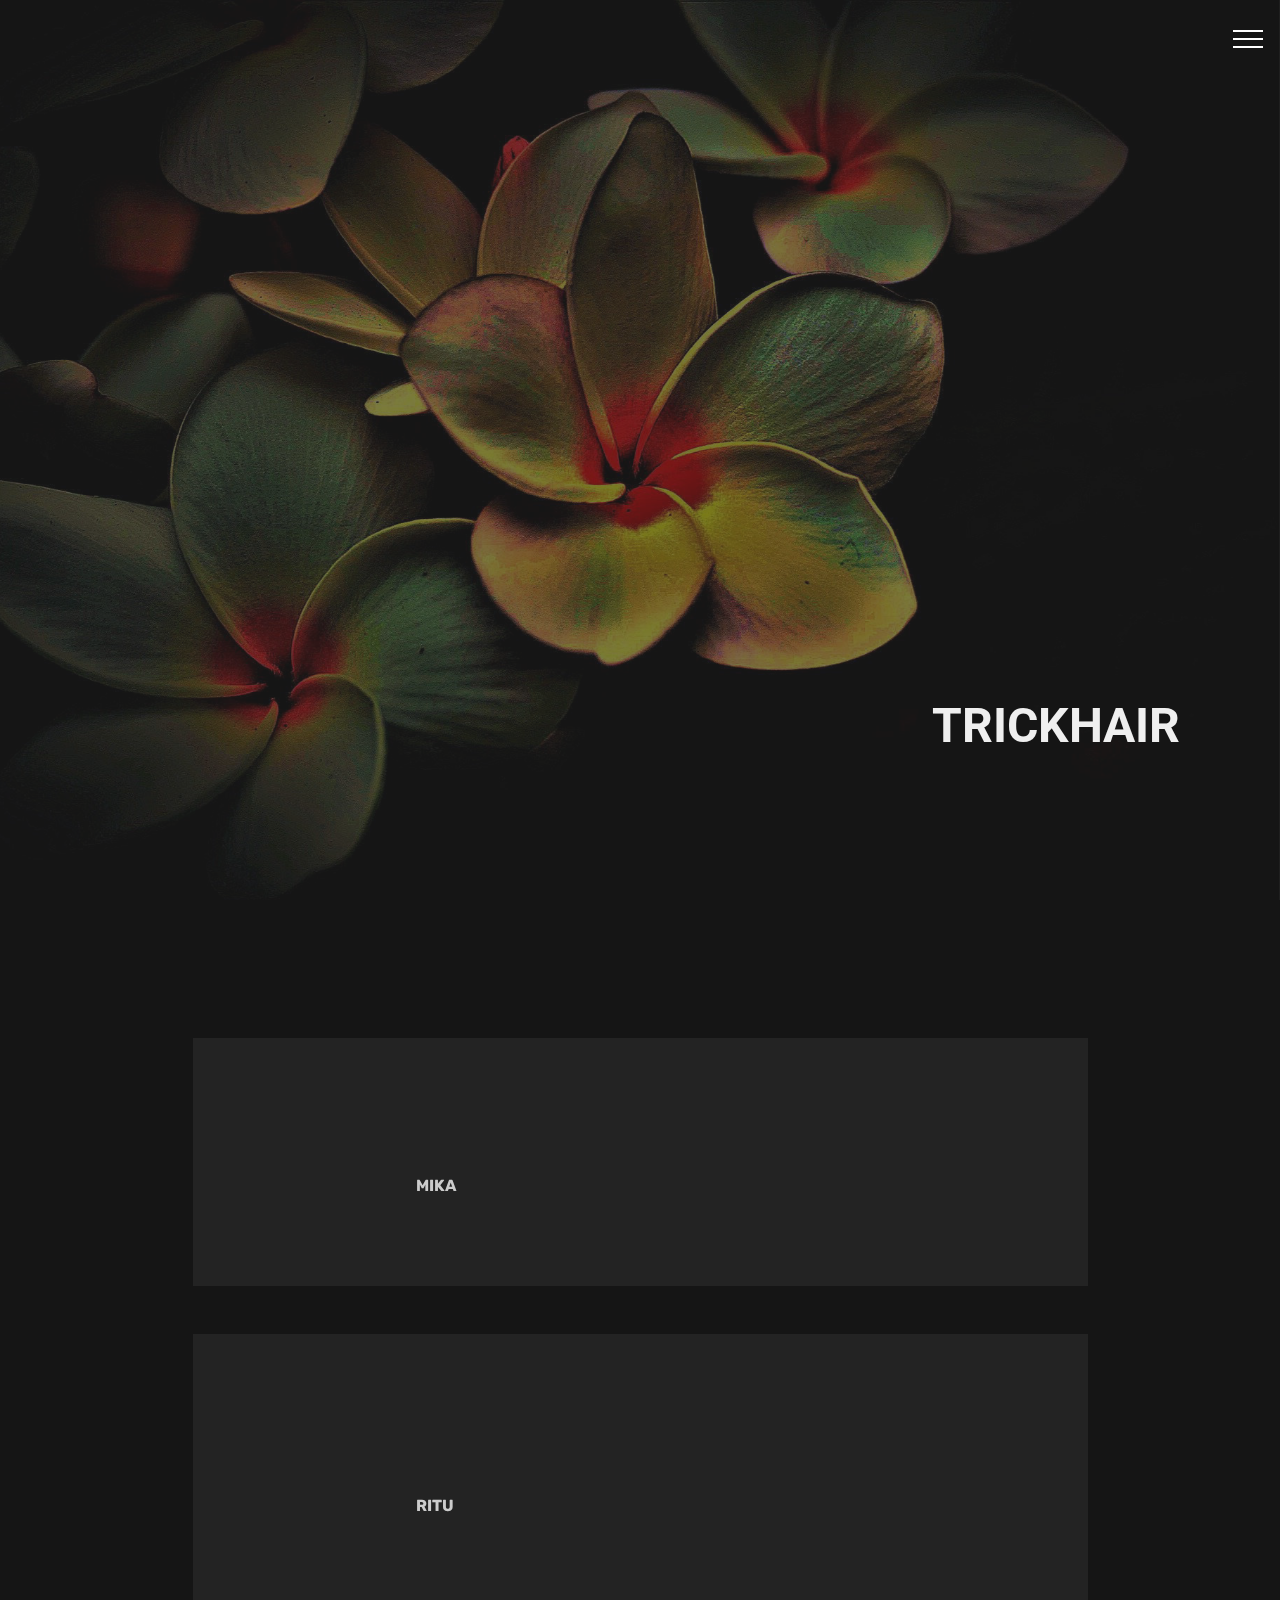
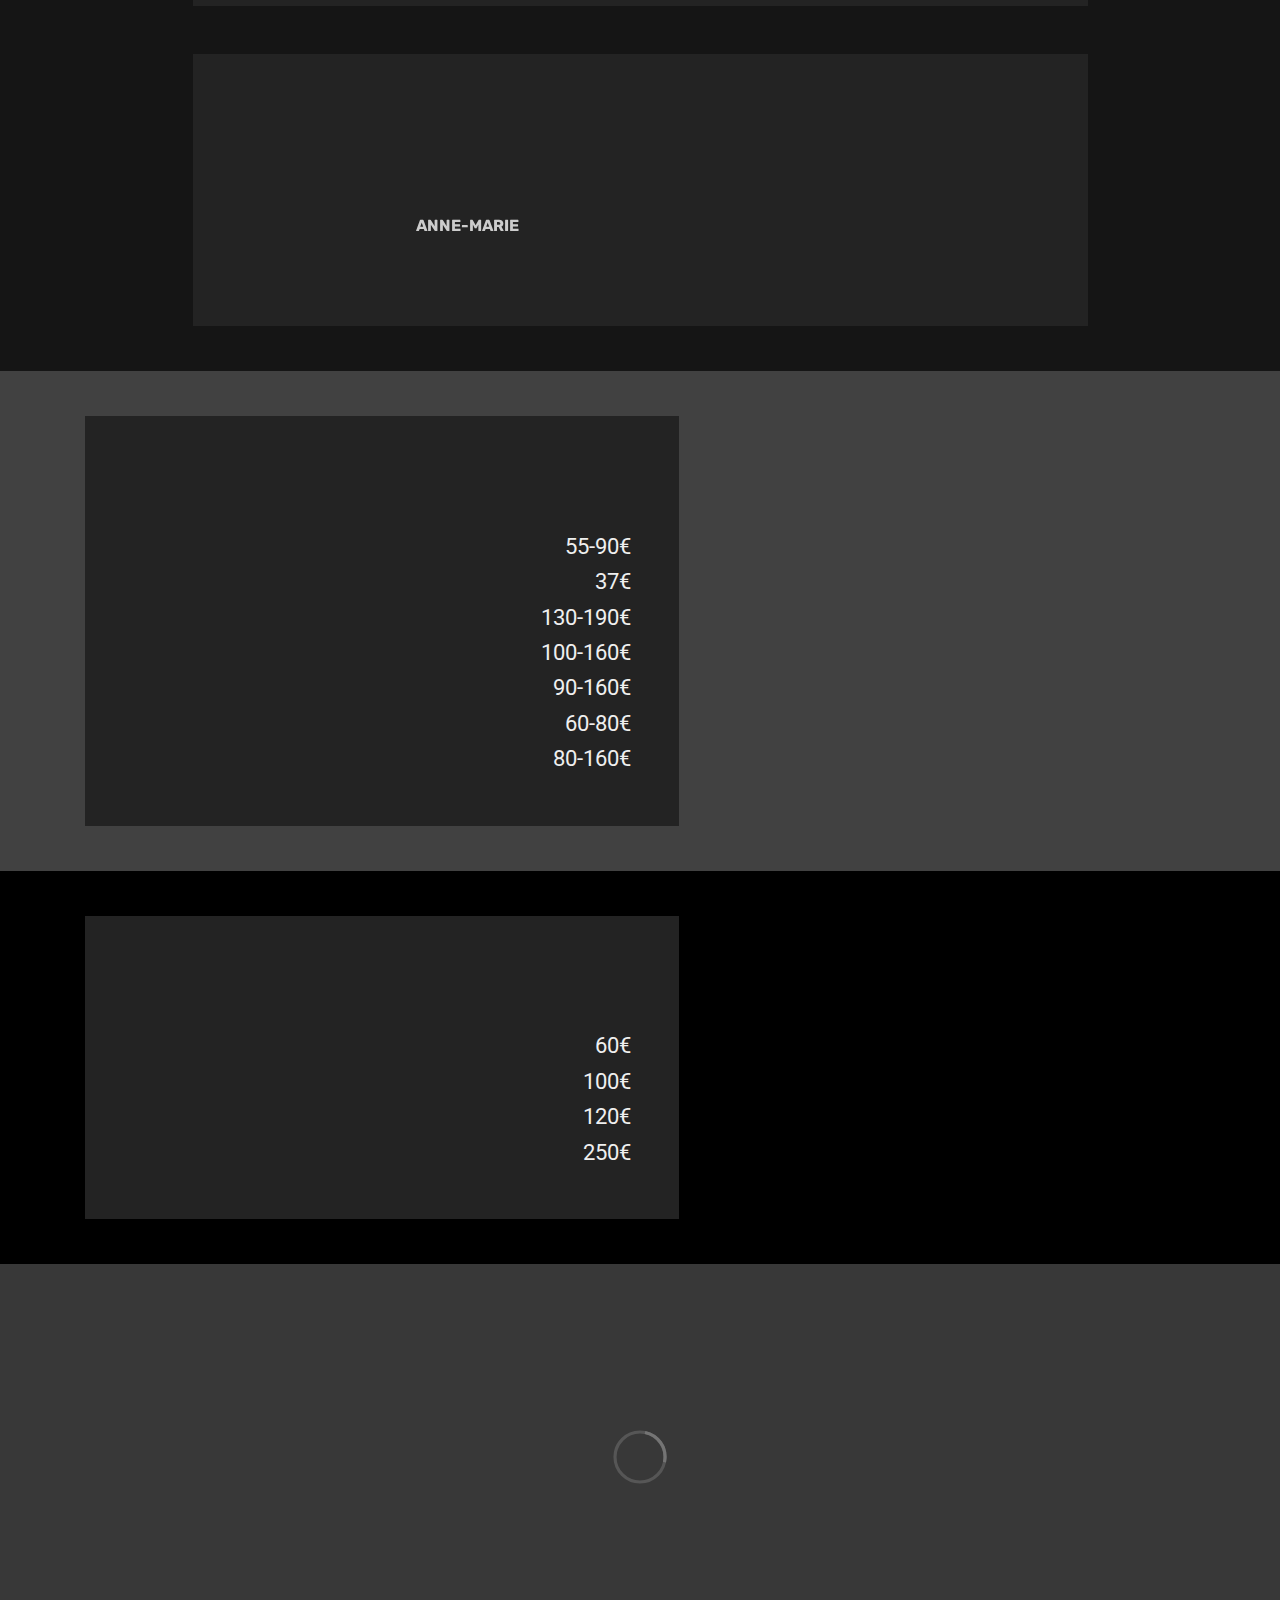
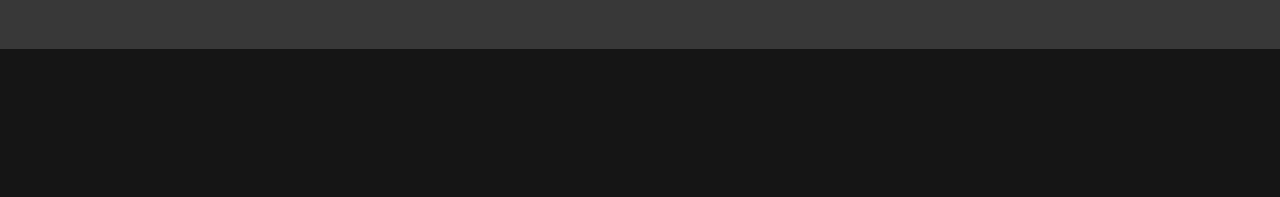
==== commit b5c789ed: "create github pages" ====
--- a/index.html
+++ b/index.html
@@ -15,12 +15,11 @@
   <link rel="stylesheet" href="assets/bootstrap/css/bootstrap.min.css">
   <link rel="stylesheet" href="assets/bootstrap/css/bootstrap-grid.min.css">
   <link rel="stylesheet" href="assets/bootstrap/css/bootstrap-reboot.min.css">
+  <link rel="stylesheet" href="assets/tether/tether.min.css">
   <link rel="stylesheet" href="assets/animatecss/animate.min.css">
-  <link rel="stylesheet" href="assets/tether/tether.min.css">
   <link rel="stylesheet" href="assets/socicon/css/styles.css">
   <link rel="stylesheet" href="assets/dropdown/css/style.css">
   <link rel="stylesheet" href="assets/theme/css/style.css">
-  <link href="assets/fonts/style.css" rel="stylesheet">
   <link rel="preload" as="style" href="assets/mobirise/css/mbr-additional.css"><link rel="stylesheet" href="assets/mobirise/css/mbr-additional.css" type="text/css">
   
   <script src="assets/web/assets/lazyload/lazyload.js"></script>
@@ -69,7 +68,7 @@
                         HINNASTO</a>
                 </li>
                 <li class="nav-item">
-                    <a class="nav-link link text-white display-7" href="index.html#footer1-2r">
+                    <a class="nav-link link text-white display-7" href="#bottom">
                         YHTEYSTIEDOT</a>
                 </li><li class="nav-item"><a class="nav-link link text-white display-7" href="https://www.facebook.com/Trick-Hair-194205817455983/"><span class="socicon socicon-facebook mbr-iconfont mbr-iconfont-btn"></span>FACEBOOK</a></li><li class="nav-item"><a class="nav-link link text-white display-7" href="http://www.instagram.com"><span class="socicon socicon-instagram mbr-iconfont mbr-iconfont-btn"></span>INSTA</a></li></ul>
             
@@ -287,7 +286,7 @@
     </div>
 </section>
 
-<section class="cid-rSXtB0aYMt mbr-reveal" id="footer1-2r">
+<section class="cid-rVd1ivpWXP mbr-parallax-background" id="footer1-3y">
 
     
 
@@ -318,38 +317,40 @@
                 <p class="mbr-text">Olemme paikalla melkein aina, varaa kuitenkin <br>aika ennakkoon.</p>
             </div>
         </div>
-        <div class="footer-lower">
-            <div class="media-container-row">
-                <div class="col-sm-12">
-                    <hr>
-                </div>
-            </div>
-            <div class="media-container-row mbr-white">
-                <div class="col-sm-6 copyright">
-                    <p class="mbr-text mbr-fonts-style display-7">
-                        © TrickHair</p>
-                </div>
-                <div class="col-md-6">
-                    <div class="social-list align-right">
-                        <div class="soc-item">
-                            
-                                <a href="http://www.instagram.com"><span class="mbr-iconfont mbr-iconfont-social socicon-instagram socicon" style="color: rgb(255, 255, 255); fill: rgb(255, 255, 255);"></span></a>
-                            
-                        </div>
-                        <div class="soc-item">
-                            
-                                <a href="https://www.facebook.com/Trick-Hair-194205817455983/"><span class="mbr-iconfont mbr-iconfont-social socicon-facebook socicon" style="color: rgb(255, 255, 255); fill: rgb(255, 255, 255);"></span></a>
-                            
-                        </div>
-                        
-                        
-                        
-                        
-                    </div>
-                </div>
-            </div>
-        </div>
-    </div>
+        
+    </div>
+</section>
+
+<section class="extFooter cid-rVcZhlLV3w" id="extFooter9-3p">
+
+    
+
+    
+       <div class="container-fluid text-center">
+           <div class="row justify-content-center">
+             <div class="col-md-6 col-sm-12">
+                 <h3 class="inner-text mbr-fonts-style content-text display-7">© Copyright 2020 TrickHair</h3>
+             </div>
+             <div class="social-media col-md-6 col-sm-12">
+                  <ul>
+                      <li>
+                        <a class="icon-transition" href="#">
+                          <span class="mbr-iconfont socicon-facebook socicon"></span>
+                        </a>
+                      </li>
+                      <li>
+                        <a class="icon-transition" href="#">
+                          <span class="mbr-iconfont socicon-twitter socicon"></span>
+                        </a>
+                      </li>
+                      
+                      
+                      
+                   </ul>
+              </div>
+    </div>
+       </div>
+
 </section>
 
 
@@ -359,12 +360,13 @@
   <script src="https://apis.google.com/js/plusone.js"></script>
   <script src="assets/facebook-plugin/facebook-script.js"></script>
   <script src="assets/bootstrap/js/bootstrap.min.js"></script>
+  <script src="assets/viewportchecker/jquery.viewportchecker.js"></script>
   <script src="assets/tether/tether.min.js"></script>
   <script src="assets/smoothscroll/smooth-scroll.js"></script>
-  <script src="assets/viewportchecker/jquery.viewportchecker.js"></script>
   <script src="assets/dropdown/js/nav-dropdown.js"></script>
   <script src="assets/dropdown/js/navbar-dropdown.js"></script>
   <script src="assets/touchswipe/jquery.touch-swipe.min.js"></script>
+  <script src="assets/sociallikes/social-likes.js"></script>
   <script src="assets/parallax/jarallax.min.js"></script>
   <script src="assets/theme/js/script.js"></script>
   
--- a/assets/mobirise/css/mbr-additional.css
+++ b/assets/mobirise/css/mbr-additional.css
@@ -1,5 +1,6 @@
+@import url(https://fonts.googleapis.com/css?family=Rubik:300,300i,400,400i,500,500i,700,700i,900,900i&display=swap);
 @import url(https://fonts.googleapis.com/css?family=Roboto:100,100i,300,300i,400,400i,500,500i,700,700i,900,900i&display=swap);
-@import url(https://fonts.googleapis.com/css?family=Rubik:300,300i,400,400i,500,500i,700,700i,900,900i&display=swap);
+
 
 
 
@@ -8,7 +9,7 @@
   font-family: Rubik;
 }
 .display-1 {
-  font-family: 'Lovelo-Black';
+  font-family: 'Rubik', sans-serif;
   font-size: 3.6rem;
   font-display: swap;
 }
@@ -790,43 +791,43 @@
 .cid-rSXnRAICUH .box-price {
   color: #efefef;
 }
-.cid-rSXtB0aYMt {
+.cid-rVd1ivpWXP {
   padding-top: 30px;
   padding-bottom: 90px;
   background-image: url("../../../assets/images/flowers-4836548-1920-1920x1280.jpg");
 }
 @media (max-width: 767px) {
-  .cid-rSXtB0aYMt .content {
+  .cid-rVd1ivpWXP .content {
     text-align: center;
   }
-  .cid-rSXtB0aYMt .content > div:not(:last-child) {
+  .cid-rVd1ivpWXP .content > div:not(:last-child) {
     margin-bottom: 2rem;
   }
 }
 @media (max-width: 767px) {
-  .cid-rSXtB0aYMt .media-wrap {
+  .cid-rVd1ivpWXP .media-wrap {
     margin-bottom: 1rem;
   }
 }
-.cid-rSXtB0aYMt .media-wrap .mbr-iconfont-logo {
+.cid-rVd1ivpWXP .media-wrap .mbr-iconfont-logo {
   font-size: 7.5rem;
   color: #f36;
 }
-.cid-rSXtB0aYMt .media-wrap img {
+.cid-rVd1ivpWXP .media-wrap img {
   height: 6rem;
 }
 @media (max-width: 767px) {
-  .cid-rSXtB0aYMt .footer-lower .copyright {
+  .cid-rVd1ivpWXP .footer-lower .copyright {
     margin-bottom: 1rem;
     text-align: center;
   }
 }
-.cid-rSXtB0aYMt .footer-lower hr {
+.cid-rVd1ivpWXP .footer-lower hr {
   margin: 1rem 0;
   border-color: #fff;
   opacity: .05;
 }
-.cid-rSXtB0aYMt .footer-lower .social-list {
+.cid-rVd1ivpWXP .footer-lower .social-list {
   padding-left: 0;
   margin-bottom: 0;
   list-style: none;
@@ -836,29 +837,29 @@
   -webkit-justify-content: flex-end;
   justify-content: flex-end;
 }
-.cid-rSXtB0aYMt .footer-lower .social-list .mbr-iconfont-social {
+.cid-rVd1ivpWXP .footer-lower .social-list .mbr-iconfont-social {
   font-size: 1.3rem;
   color: #fff;
 }
-.cid-rSXtB0aYMt .footer-lower .social-list .soc-item {
+.cid-rVd1ivpWXP .footer-lower .social-list .soc-item {
   margin: 0 .5rem;
 }
-.cid-rSXtB0aYMt .footer-lower .social-list a {
+.cid-rVd1ivpWXP .footer-lower .social-list a {
   margin: 0;
   opacity: .5;
   -webkit-transition: .2s linear;
   transition: .2s linear;
 }
-.cid-rSXtB0aYMt .footer-lower .social-list a:hover {
+.cid-rVd1ivpWXP .footer-lower .social-list a:hover {
   opacity: 1;
 }
 @media (max-width: 767px) {
-  .cid-rSXtB0aYMt .footer-lower .social-list {
+  .cid-rVd1ivpWXP .footer-lower .social-list {
     -webkit-justify-content: center;
     justify-content: center;
   }
 }
-.cid-rSXtB0aYMt .copyright > p {
+.cid-rVd1ivpWXP .copyright > p {
   color: #767676;
 }
 .cid-rUB1r7BNYl .navbar {
@@ -888,8 +889,8 @@
   -webkit-flex-direction: column;
   flex-direction: column;
   margin-left: auto;
-  max-width: 20rem ;
-  height: 100vh;
+  max-width: 12rem ;
+  height: 75vh;
   -webkit-justify-content: flex-start;
   justify-content: flex-start;
 }
@@ -1159,3 +1160,49 @@
     flex-basis: auto;
   }
 }
+.cid-rVcZhlLV3w {
+  padding-top: 45px;
+  padding-bottom: 45px;
+  background-color: #151515;
+}
+.cid-rVcZhlLV3w a:link {
+  text-decoration: none;
+}
+.cid-rVcZhlLV3w .icon-transition span {
+  color: #ffffff;
+  display: block;
+  height: 3em;
+  line-height: 3em;
+  border-radius: 50%;
+  border: 2px solid #ffffff;
+  width: 3em;
+  -webkit-transition: all 0.3s ease-out 0s;
+  transition: all 0.3s ease-out 0s;
+  font-size: 14px;
+}
+.cid-rVcZhlLV3w .icon-transition span:hover {
+  background-color: #ffbc00;
+}
+.cid-rVcZhlLV3w .inner-text {
+  line-height: 3em;
+}
+.cid-rVcZhlLV3w .social-media {
+  display: flex;
+  -webkit-justify-content: center;
+  justify-content: center;
+  -webkit-align-items: center;
+  align-items: center;
+}
+.cid-rVcZhlLV3w .social-media ul {
+  margin: 0;
+  padding: 0;
+  margin-bottom: 8px;
+}
+.cid-rVcZhlLV3w .social-media ul li {
+  padding: 4px;
+  display: inline-block;
+}
+.cid-rVcZhlLV3w .content-text,
+.cid-rVcZhlLV3w .inner-text {
+  color: #c1c1c1;
+}
--- a/assets/mobirise/css/mbr-additional.css
+++ b/assets/mobirise/css/mbr-additional.css
@@ -1,5 +1,6 @@
+@import url(https://fonts.googleapis.com/css?family=Rubik:300,300i,400,400i,500,500i,700,700i,900,900i&display=swap);
 @import url(https://fonts.googleapis.com/css?family=Roboto:100,100i,300,300i,400,400i,500,500i,700,700i,900,900i&display=swap);
-@import url(https://fonts.googleapis.com/css?family=Rubik:300,300i,400,400i,500,500i,700,700i,900,900i&display=swap);
+
 
 
 
@@ -8,7 +9,7 @@
   font-family: Rubik;
 }
 .display-1 {
-  font-family: 'Lovelo-Black';
+  font-family: 'Rubik', sans-serif;
   font-size: 3.6rem;
   font-display: swap;
 }
@@ -790,43 +791,43 @@
 .cid-rSXnRAICUH .box-price {
   color: #efefef;
 }
-.cid-rSXtB0aYMt {
+.cid-rVd1ivpWXP {
   padding-top: 30px;
   padding-bottom: 90px;
   background-image: url("../../../assets/images/flowers-4836548-1920-1920x1280.jpg");
 }
 @media (max-width: 767px) {
-  .cid-rSXtB0aYMt .content {
+  .cid-rVd1ivpWXP .content {
     text-align: center;
   }
-  .cid-rSXtB0aYMt .content > div:not(:last-child) {
+  .cid-rVd1ivpWXP .content > div:not(:last-child) {
     margin-bottom: 2rem;
   }
 }
 @media (max-width: 767px) {
-  .cid-rSXtB0aYMt .media-wrap {
+  .cid-rVd1ivpWXP .media-wrap {
     margin-bottom: 1rem;
   }
 }
-.cid-rSXtB0aYMt .media-wrap .mbr-iconfont-logo {
+.cid-rVd1ivpWXP .media-wrap .mbr-iconfont-logo {
   font-size: 7.5rem;
   color: #f36;
 }
-.cid-rSXtB0aYMt .media-wrap img {
+.cid-rVd1ivpWXP .media-wrap img {
   height: 6rem;
 }
 @media (max-width: 767px) {
-  .cid-rSXtB0aYMt .footer-lower .copyright {
+  .cid-rVd1ivpWXP .footer-lower .copyright {
     margin-bottom: 1rem;
     text-align: center;
   }
 }
-.cid-rSXtB0aYMt .footer-lower hr {
+.cid-rVd1ivpWXP .footer-lower hr {
   margin: 1rem 0;
   border-color: #fff;
   opacity: .05;
 }
-.cid-rSXtB0aYMt .footer-lower .social-list {
+.cid-rVd1ivpWXP .footer-lower .social-list {
   padding-left: 0;
   margin-bottom: 0;
   list-style: none;
@@ -836,29 +837,29 @@
   -webkit-justify-content: flex-end;
   justify-content: flex-end;
 }
-.cid-rSXtB0aYMt .footer-lower .social-list .mbr-iconfont-social {
+.cid-rVd1ivpWXP .footer-lower .social-list .mbr-iconfont-social {
   font-size: 1.3rem;
   color: #fff;
 }
-.cid-rSXtB0aYMt .footer-lower .social-list .soc-item {
+.cid-rVd1ivpWXP .footer-lower .social-list .soc-item {
   margin: 0 .5rem;
 }
-.cid-rSXtB0aYMt .footer-lower .social-list a {
+.cid-rVd1ivpWXP .footer-lower .social-list a {
   margin: 0;
   opacity: .5;
   -webkit-transition: .2s linear;
   transition: .2s linear;
 }
-.cid-rSXtB0aYMt .footer-lower .social-list a:hover {
+.cid-rVd1ivpWXP .footer-lower .social-list a:hover {
   opacity: 1;
 }
 @media (max-width: 767px) {
-  .cid-rSXtB0aYMt .footer-lower .social-list {
+  .cid-rVd1ivpWXP .footer-lower .social-list {
     -webkit-justify-content: center;
     justify-content: center;
   }
 }
-.cid-rSXtB0aYMt .copyright > p {
+.cid-rVd1ivpWXP .copyright > p {
   color: #767676;
 }
 .cid-rUB1r7BNYl .navbar {
@@ -888,8 +889,8 @@
   -webkit-flex-direction: column;
   flex-direction: column;
   margin-left: auto;
-  max-width: 20rem ;
-  height: 100vh;
+  max-width: 12rem ;
+  height: 75vh;
   -webkit-justify-content: flex-start;
   justify-content: flex-start;
 }
@@ -1159,3 +1160,49 @@
     flex-basis: auto;
   }
 }
+.cid-rVcZhlLV3w {
+  padding-top: 45px;
+  padding-bottom: 45px;
+  background-color: #151515;
+}
+.cid-rVcZhlLV3w a:link {
+  text-decoration: none;
+}
+.cid-rVcZhlLV3w .icon-transition span {
+  color: #ffffff;
+  display: block;
+  height: 3em;
+  line-height: 3em;
+  border-radius: 50%;
+  border: 2px solid #ffffff;
+  width: 3em;
+  -webkit-transition: all 0.3s ease-out 0s;
+  transition: all 0.3s ease-out 0s;
+  font-size: 14px;
+}
+.cid-rVcZhlLV3w .icon-transition span:hover {
+  background-color: #ffbc00;
+}
+.cid-rVcZhlLV3w .inner-text {
+  line-height: 3em;
+}
+.cid-rVcZhlLV3w .social-media {
+  display: flex;
+  -webkit-justify-content: center;
+  justify-content: center;
+  -webkit-align-items: center;
+  align-items: center;
+}
+.cid-rVcZhlLV3w .social-media ul {
+  margin: 0;
+  padding: 0;
+  margin-bottom: 8px;
+}
+.cid-rVcZhlLV3w .social-media ul li {
+  padding: 4px;
+  display: inline-block;
+}
+.cid-rVcZhlLV3w .content-text,
+.cid-rVcZhlLV3w .inner-text {
+  color: #c1c1c1;
+}
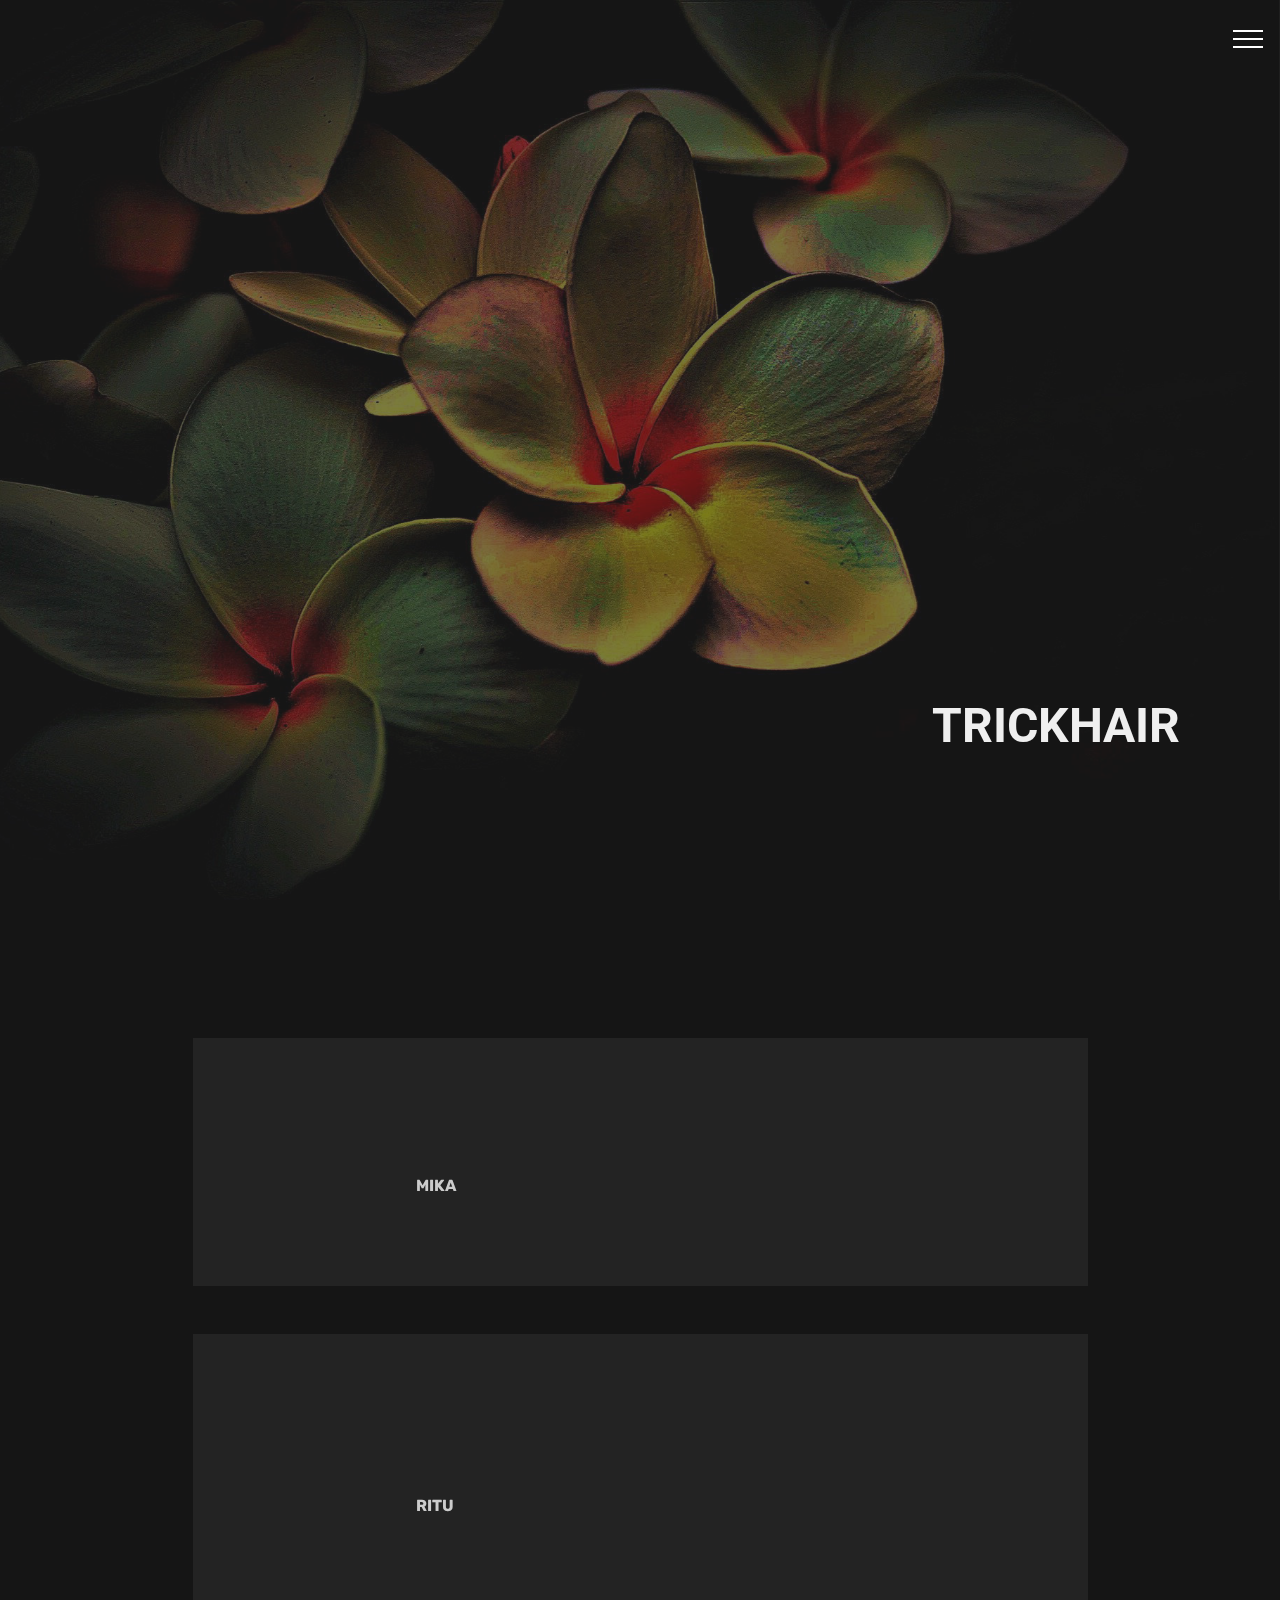
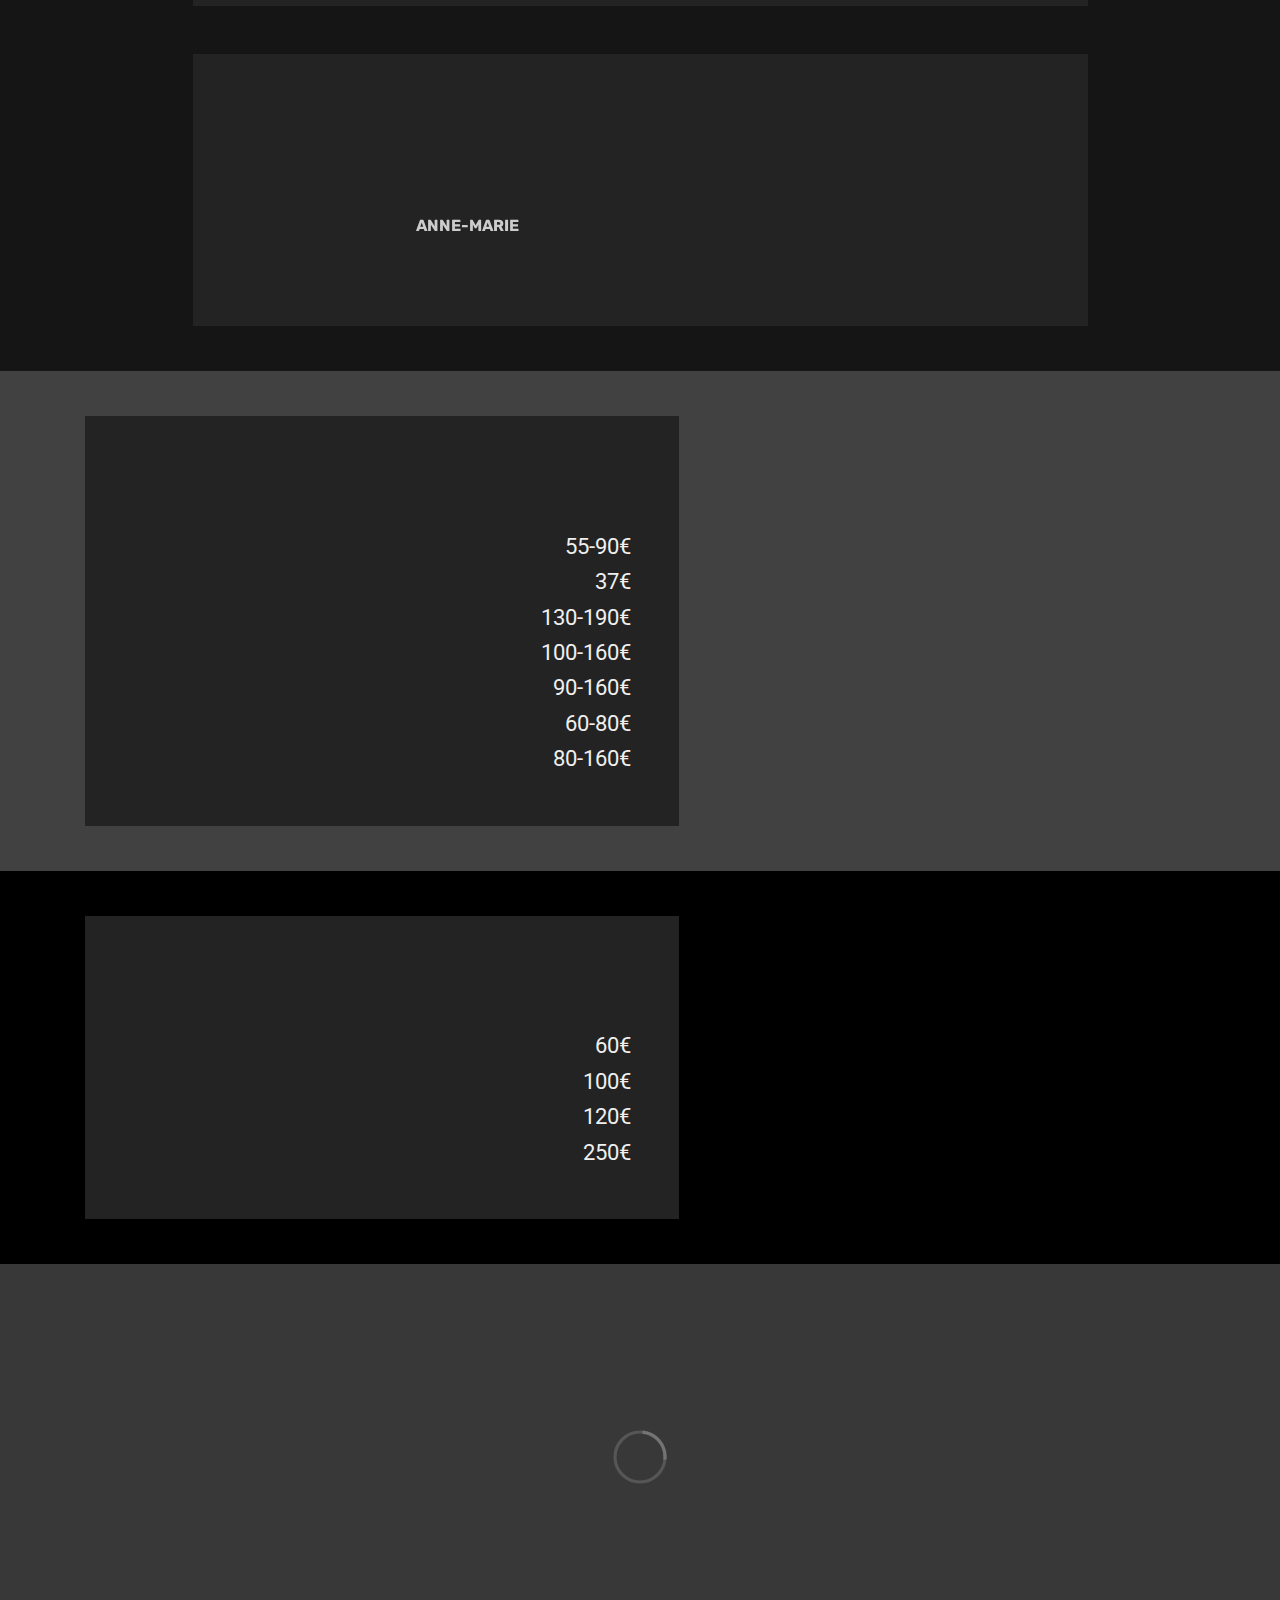
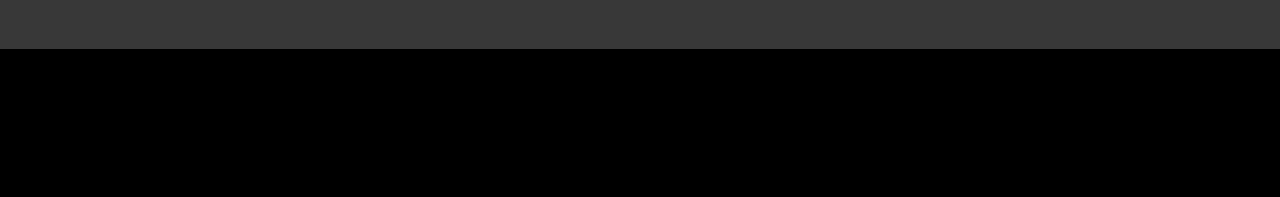
==== commit 914a19e0: "create github pages" ====
--- a/index.html
+++ b/index.html
@@ -17,9 +17,10 @@
   <link rel="stylesheet" href="assets/bootstrap/css/bootstrap-reboot.min.css">
   <link rel="stylesheet" href="assets/tether/tether.min.css">
   <link rel="stylesheet" href="assets/animatecss/animate.min.css">
+  <link rel="stylesheet" href="assets/dropdown/css/style.css">
   <link rel="stylesheet" href="assets/socicon/css/styles.css">
-  <link rel="stylesheet" href="assets/dropdown/css/style.css">
   <link rel="stylesheet" href="assets/theme/css/style.css">
+  <link rel="stylesheet" href="assets/recaptcha.css">
   <link rel="preload" as="style" href="assets/mobirise/css/mbr-additional.css"><link rel="stylesheet" href="assets/mobirise/css/mbr-additional.css" type="text/css">
   
   <script src="assets/web/assets/lazyload/lazyload.js"></script>
@@ -70,7 +71,7 @@
                 <li class="nav-item">
                     <a class="nav-link link text-white display-7" href="#bottom">
                         YHTEYSTIEDOT</a>
-                </li><li class="nav-item"><a class="nav-link link text-white display-7" href="https://www.facebook.com/Trick-Hair-194205817455983/"><span class="socicon socicon-facebook mbr-iconfont mbr-iconfont-btn"></span>FACEBOOK</a></li><li class="nav-item"><a class="nav-link link text-white display-7" href="http://www.instagram.com"><span class="socicon socicon-instagram mbr-iconfont mbr-iconfont-btn"></span>INSTA</a></li></ul>
+                </li><li class="nav-item"><a class="nav-link link text-white display-7" href="https://www.facebook.com/Trick-Hair-194205817455983/"><span class="socicon socicon-facebook mbr-iconfont mbr-iconfont-btn"></span>FACEBOOK</a></li><li class="nav-item"><a class="nav-link link text-white display-7" href="https://www.instagram.com/hairbytrickhair/?hl=fi"><span class="socicon socicon-instagram mbr-iconfont mbr-iconfont-btn"></span>INSTA</a></li></ul>
             
       </div>
     </nav>
@@ -313,13 +314,43 @@
             </div>
             <div class="col-12 col-md-3 mbr-fonts-style display-7">
                 <h5 class="pb-3">
-                    <a href="https://www.google.com/maps/place/Fabianinkatu+5,+00130+Helsinki/@60.1639459,24.9478655,17z/data=!3m1!4b1!4m5!3m4!1s0x46920bc89138da2b:0xd139c53e5d3705e4!8m2!3d60.1639459!4d24.9500542" target="_blank" class="text-primary"><strong>Kartta</strong></a></h5>
+                    <strong><a href="popup:#mbr-popup-3z" class="text-primary" data-toggle="modal" data-target="#mbr-popup-3z">Liike</a></strong></h5>
                 <p class="mbr-text">Olemme paikalla melkein aina, varaa kuitenkin <br>aika ennakkoon.</p>
             </div>
         </div>
         
     </div>
 </section>
+
+<div class="modal mbr-popup cid-rVd8nkBNmu fade" tabindex="-1" role="dialog" data-overlay-color="#000000" data-overlay-opacity="0.8" id="mbr-popup-3z" aria-hidden="true">
+        <div class="modal-dialog modal-dialog-centered" role="document">
+            <div class="modal-content">
+                <div class="modal-header">
+                    
+                    <button type="button" class="close" data-dismiss="modal" aria-label="Close">
+                        <svg version="1.1" xmlns="http://www.w3.org/2000/svg" width="24" height="24" viewBox="0 0 32 32" fill="currentColor">
+                            <path d="M31.797 0.191c-0.264-0.256-0.686-0.25-0.942 0.015l-13.328 13.326c-0.598 0.581 0.342 1.543 0.942 0.942l13.328-13.326c0.27-0.262 0.27-0.695 0-0.957zM14.472 17.515c-0.264-0.256-0.686-0.25-0.942 0.015l-13.328 13.326c-0.613 0.595 0.34 1.562 0.942 0.942l13.328-13.326c0.27-0.262 0.27-0.695 0-0.957zM1.144 0.205c-0.584-0.587-1.544 0.336-0.942 0.942l30.654 30.651c0.613 0.625 1.563-0.325 0.942-0.942z"></path>
+                        </svg>
+                    </button>
+                </div>
+
+                <div class="modal-body">
+                    <p class="mbr-text mbr-fonts-style display-7">TRICK HAIR</p>
+
+                    <div>
+                        <div class="card-img mbr-figure">
+                            <a href="popup:#mbr-popup-3z" data-toggle="modal" data-target="#mbr-popup-3z"><img src="assets/images/75456703-1163029247240297-810314995651837952-n-936x702.jpg" alt="" title=""></a>
+                        </div>
+                            
+
+                            
+                        </div>
+                    </div>
+
+                    
+                </div>
+            </div>
+        </div>
 
 <section class="extFooter cid-rVcZhlLV3w" id="extFooter9-3p">
 
@@ -334,13 +365,13 @@
              <div class="social-media col-md-6 col-sm-12">
                   <ul>
                       <li>
-                        <a class="icon-transition" href="#">
+                        <a class="icon-transition" href="https://www.facebook.com/Trick-Hair-194205817455983/">
                           <span class="mbr-iconfont socicon-facebook socicon"></span>
                         </a>
                       </li>
                       <li>
-                        <a class="icon-transition" href="#">
-                          <span class="mbr-iconfont socicon-twitter socicon"></span>
+                        <a class="icon-transition" href="https://www.instagram.com/hairbytrickhair/?hl=fi">
+                          <span class="mbr-iconfont socicon-instagram socicon"></span>
                         </a>
                       </li>
                       
@@ -360,15 +391,18 @@
   <script src="https://apis.google.com/js/plusone.js"></script>
   <script src="assets/facebook-plugin/facebook-script.js"></script>
   <script src="assets/bootstrap/js/bootstrap.min.js"></script>
+  <script src="assets/smoothscroll/smooth-scroll.js"></script>
+  <script src="assets/tether/tether.min.js"></script>
+  <script src="assets/parallax/jarallax.min.js"></script>
   <script src="assets/viewportchecker/jquery.viewportchecker.js"></script>
-  <script src="assets/tether/tether.min.js"></script>
-  <script src="assets/smoothscroll/smooth-scroll.js"></script>
+  <script src="assets/popup-plugin/script.js"></script>
+  <script src="assets/popup-overlay-plugin/script.js"></script>
   <script src="assets/dropdown/js/nav-dropdown.js"></script>
   <script src="assets/dropdown/js/navbar-dropdown.js"></script>
   <script src="assets/touchswipe/jquery.touch-swipe.min.js"></script>
   <script src="assets/sociallikes/social-likes.js"></script>
-  <script src="assets/parallax/jarallax.min.js"></script>
   <script src="assets/theme/js/script.js"></script>
+  <script src="assets/formoid.min.js"></script>
   
   
  <div id="scrollToTop" class="scrollToTop mbr-arrow-up"><a style="text-align: center;"><i class="mbr-arrow-up-icon mbr-arrow-up-icon-cm cm-icon cm-icon-smallarrow-up"></i></a></div>
--- a/assets/recaptcha.css
+++ b/assets/recaptcha.css
@@ -0,0 +1,3 @@
+.grecaptcha-badge{
+	visibility: collapse !important;  
+}--- a/assets/mobirise/css/mbr-additional.css
+++ b/assets/mobirise/css/mbr-additional.css
@@ -862,6 +862,287 @@
 .cid-rVd1ivpWXP .copyright > p {
   color: #767676;
 }
+.cid-rVd8nkBNmu.popup-builder {
+  background-color: #ffffff;
+}
+.cid-rVd8nkBNmu.popup-builder .modal {
+  position: relative;
+  display: block;
+  z-index: 1;
+}
+.cid-rVd8nkBNmu.popup-builder .modal-dialog {
+  margin-top: 60px;
+  margin-bottom: 60px;
+}
+.cid-rVd8nkBNmu .modal-content,
+.cid-rVd8nkBNmu .modal-dialog {
+  height: auto;
+}
+.cid-rVd8nkBNmu .form-wrapper .input-group-btn {
+  margin-right: auto;
+  margin-left: auto;
+}
+.cid-rVd8nkBNmu .form-wrapper .input-group-btn .btn {
+  margin: 0 !important;
+}
+@media (min-width: 769px) {
+  .cid-rVd8nkBNmu .form-wrapper .mbr-form .form-group,
+  .cid-rVd8nkBNmu .form-wrapper .mbr-form .input-group-btn {
+    padding: 0 .5rem;
+  }
+}
+.cid-rVd8nkBNmu .card-img {
+  width: 100%;
+  margin: auto;
+  border-radius: 0;
+}
+.cid-rVd8nkBNmu .mbr-figure img {
+  display: block;
+  width: 100%;
+  -ms-flex-item-align: center;
+  -ms-grid-row-align: center;
+  -webkit-align-self: center;
+  align-self: center;
+}
+.cid-rVd8nkBNmu .mbr-text {
+  text-align: center;
+  color: #efefef;
+}
+.cid-rVd8nkBNmu .pt-0 {
+  padding-top: 0 !important;
+}
+.cid-rVd8nkBNmu .pb-0 {
+  padding-bottom: 0 !important;
+}
+.cid-rVd8nkBNmu .form-content {
+  -ms-flex-pack: center;
+  justify-content: center;
+  text-align: center;
+}
+.cid-rVd8nkBNmu .mbr-overlay {
+  bottom: 0;
+  left: 0;
+  position: absolute;
+  right: 0;
+  top: 0;
+  z-index: 0;
+  pointer-events: none;
+}
+.cid-rVd8nkBNmu .modal-open {
+  overflow: hidden;
+}
+.cid-rVd8nkBNmu .modal-open .modal {
+  overflow-x: hidden;
+  overflow-y: auto;
+}
+.cid-rVd8nkBNmu .modal {
+  position: fixed;
+  top: 0;
+  left: 0;
+  z-index: 1050;
+  display: none;
+  width: 100%;
+  height: 100%;
+  overflow: hidden;
+  outline: 0;
+}
+.cid-rVd8nkBNmu .modal-dialog {
+  position: relative;
+  width: auto;
+  margin: .5rem;
+  pointer-events: none;
+}
+.cid-rVd8nkBNmu .modal.fade .modal-dialog {
+  transition: transform 0.3s ease-out, -webkit-transform 0.3s ease-out;
+  -webkit-transform: translate(0, -50px);
+  transform: translate(0, -50px);
+}
+.cid-rVd8nkBNmu .modal.show .modal-dialog {
+  -webkit-transform: none;
+  transform: none;
+}
+.cid-rVd8nkBNmu .modal-dialog-centered {
+  display: flex;
+  -ms-flex-align: center;
+  align-items: center;
+  min-height: calc(100% - (.5rem * 2));
+}
+.cid-rVd8nkBNmu .modal-dialog-centered::before {
+  display: block;
+  height: calc(100vh - (.5rem * 2));
+  content: "";
+}
+.cid-rVd8nkBNmu .modal-content {
+  background: #000000;
+  position: relative;
+  display: flex;
+  -ms-flex-direction: column;
+  flex-direction: column;
+  width: 100%;
+  pointer-events: auto;
+  background-clip: padding-box;
+  border: none;
+  outline: 0;
+  -webkit-box-shadow: 0 10px 40px 0 rgba(0, 0, 0, 0.2);
+  box-shadow: 0 10px 40px 0 rgba(0, 0, 0, 0.2);
+}
+.cid-rVd8nkBNmu .modal-backdrop {
+  position: fixed;
+  top: 0;
+  left: 0;
+  z-index: 1040;
+  width: 100vw;
+  height: 100vh;
+  background-color: #000;
+}
+.cid-rVd8nkBNmu .modal-backdrop.fade {
+  opacity: 0;
+}
+.cid-rVd8nkBNmu .modal-backdrop.show {
+  opacity: .5;
+}
+.cid-rVd8nkBNmu .modal-header {
+  display: flex;
+  -ms-flex-align: start;
+  align-items: flex-start;
+  -ms-flex-pack: justify;
+  justify-content: space-between;
+  padding: 1rem;
+  border-bottom: none;
+}
+.cid-rVd8nkBNmu .modal-header .close {
+  position: absolute;
+  top: auto;
+  right: 1rem;
+  margin: -1rem -1rem -1rem auto;
+  padding: 1rem;
+  opacity: .75;
+}
+.cid-rVd8nkBNmu .modal-header .close:hover {
+  opacity: 1;
+}
+.cid-rVd8nkBNmu .modal-header .close:focus {
+  outline: none;
+}
+.cid-rVd8nkBNmu .modal-title {
+  line-height: 1.5;
+  width: 100%;
+  margin: 0;
+  text-align: center;
+}
+.cid-rVd8nkBNmu .modal-body {
+  position: relative;
+  -ms-flex: 1 1 auto;
+  flex: 1 1 auto;
+  padding: 1rem;
+  min-height: 100%;
+}
+.cid-rVd8nkBNmu .modal-footer {
+  display: flex;
+  -ms-flex-align: center;
+  align-items: center;
+  -ms-flex-pack: center;
+  justify-content: center;
+  padding: 1rem;
+  border-top: none;
+  text-align: center;
+}
+.cid-rVd8nkBNmu .modal-scrollbar-measure {
+  position: absolute;
+  top: -9999px;
+  width: 50px;
+  height: 50px;
+  overflow: scroll;
+}
+@media (min-width: 576px) {
+  .cid-rVd8nkBNmu .modal-dialog {
+    max-width: 500px;
+    margin: 1.75rem auto;
+  }
+  .cid-rVd8nkBNmu .modal-dialog-centered {
+    min-height: calc(100% - (1.75rem * 2));
+  }
+  .cid-rVd8nkBNmu .modal-dialog-centered::before {
+    height: calc(100vh - (1.75rem * 2));
+  }
+  .cid-rVd8nkBNmu .modal-sm {
+    max-width: 300px;
+  }
+  .cid-rVd8nkBNmu .container {
+    max-width: 540px;
+  }
+}
+@media (min-width: 992px) {
+  .cid-rVd8nkBNmu .modal-lg,
+  .cid-rVd8nkBNmu .modal-xl {
+    max-width: 800px;
+  }
+  .cid-rVd8nkBNmu .container {
+    max-width: 960px;
+  }
+}
+@media (min-width: 1200px) {
+  .cid-rVd8nkBNmu .modal-xl {
+    max-width: 1140px;
+  }
+  .cid-rVd8nkBNmu .container {
+    max-width: 1140px;
+  }
+}
+.cid-rVd8nkBNmu .container {
+  width: 100%;
+  padding-right: 15px;
+  padding-left: 15px;
+  margin-right: auto;
+  margin-left: auto;
+}
+@media (min-width: 768px) {
+  .cid-rVd8nkBNmu .container {
+    max-width: 720px;
+  }
+}
+.cid-rVd8nkBNmu .row {
+  display: flex;
+  -ms-flex-wrap: wrap;
+  flex-wrap: wrap;
+  margin-right: -15px;
+  margin-left: -15px;
+}
+.cid-rVd8nkBNmu .col-md-4 {
+  position: relative;
+  width: 100%;
+  padding-right: 15px;
+  padding-left: 15px;
+  -ms-flex: 0 0 33.333333%;
+  flex: 0 0 33.333333%;
+  max-width: 33.333333%;
+}
+.cid-rVd8nkBNmu .form-group {
+  margin-bottom: 1rem;
+}
+.cid-rVd8nkBNmu .form-control {
+  display: block;
+  width: 100%;
+  font-size: 1rem;
+  font-weight: 400;
+  line-height: 1.5;
+}
+.cid-rVd8nkBNmu .col {
+  -ms-flex-preferred-size: 0;
+  flex-basis: 0;
+  -ms-flex-positive: 1;
+  flex-grow: 1;
+  max-width: 100%;
+}
+.cid-rVd8nkBNmu .col-md-auto {
+  position: relative;
+  padding-right: 15px;
+  padding-left: 15px;
+  -ms-flex: 0 0 auto;
+  flex: 0 0 auto;
+  width: auto;
+  max-width: 100%;
+}
 .cid-rUB1r7BNYl .navbar {
   min-height: 77px;
   transition: all .3s;
@@ -1163,7 +1444,7 @@
 .cid-rVcZhlLV3w {
   padding-top: 45px;
   padding-bottom: 45px;
-  background-color: #151515;
+  background-color: #000000;
 }
 .cid-rVcZhlLV3w a:link {
   text-decoration: none;
@@ -1181,7 +1462,7 @@
   font-size: 14px;
 }
 .cid-rVcZhlLV3w .icon-transition span:hover {
-  background-color: #ffbc00;
+  background-color: #767676;
 }
 .cid-rVcZhlLV3w .inner-text {
   line-height: 3em;
--- a/assets/mobirise/css/mbr-additional.css
+++ b/assets/mobirise/css/mbr-additional.css
@@ -862,6 +862,287 @@
 .cid-rVd1ivpWXP .copyright > p {
   color: #767676;
 }
+.cid-rVd8nkBNmu.popup-builder {
+  background-color: #ffffff;
+}
+.cid-rVd8nkBNmu.popup-builder .modal {
+  position: relative;
+  display: block;
+  z-index: 1;
+}
+.cid-rVd8nkBNmu.popup-builder .modal-dialog {
+  margin-top: 60px;
+  margin-bottom: 60px;
+}
+.cid-rVd8nkBNmu .modal-content,
+.cid-rVd8nkBNmu .modal-dialog {
+  height: auto;
+}
+.cid-rVd8nkBNmu .form-wrapper .input-group-btn {
+  margin-right: auto;
+  margin-left: auto;
+}
+.cid-rVd8nkBNmu .form-wrapper .input-group-btn .btn {
+  margin: 0 !important;
+}
+@media (min-width: 769px) {
+  .cid-rVd8nkBNmu .form-wrapper .mbr-form .form-group,
+  .cid-rVd8nkBNmu .form-wrapper .mbr-form .input-group-btn {
+    padding: 0 .5rem;
+  }
+}
+.cid-rVd8nkBNmu .card-img {
+  width: 100%;
+  margin: auto;
+  border-radius: 0;
+}
+.cid-rVd8nkBNmu .mbr-figure img {
+  display: block;
+  width: 100%;
+  -ms-flex-item-align: center;
+  -ms-grid-row-align: center;
+  -webkit-align-self: center;
+  align-self: center;
+}
+.cid-rVd8nkBNmu .mbr-text {
+  text-align: center;
+  color: #efefef;
+}
+.cid-rVd8nkBNmu .pt-0 {
+  padding-top: 0 !important;
+}
+.cid-rVd8nkBNmu .pb-0 {
+  padding-bottom: 0 !important;
+}
+.cid-rVd8nkBNmu .form-content {
+  -ms-flex-pack: center;
+  justify-content: center;
+  text-align: center;
+}
+.cid-rVd8nkBNmu .mbr-overlay {
+  bottom: 0;
+  left: 0;
+  position: absolute;
+  right: 0;
+  top: 0;
+  z-index: 0;
+  pointer-events: none;
+}
+.cid-rVd8nkBNmu .modal-open {
+  overflow: hidden;
+}
+.cid-rVd8nkBNmu .modal-open .modal {
+  overflow-x: hidden;
+  overflow-y: auto;
+}
+.cid-rVd8nkBNmu .modal {
+  position: fixed;
+  top: 0;
+  left: 0;
+  z-index: 1050;
+  display: none;
+  width: 100%;
+  height: 100%;
+  overflow: hidden;
+  outline: 0;
+}
+.cid-rVd8nkBNmu .modal-dialog {
+  position: relative;
+  width: auto;
+  margin: .5rem;
+  pointer-events: none;
+}
+.cid-rVd8nkBNmu .modal.fade .modal-dialog {
+  transition: transform 0.3s ease-out, -webkit-transform 0.3s ease-out;
+  -webkit-transform: translate(0, -50px);
+  transform: translate(0, -50px);
+}
+.cid-rVd8nkBNmu .modal.show .modal-dialog {
+  -webkit-transform: none;
+  transform: none;
+}
+.cid-rVd8nkBNmu .modal-dialog-centered {
+  display: flex;
+  -ms-flex-align: center;
+  align-items: center;
+  min-height: calc(100% - (.5rem * 2));
+}
+.cid-rVd8nkBNmu .modal-dialog-centered::before {
+  display: block;
+  height: calc(100vh - (.5rem * 2));
+  content: "";
+}
+.cid-rVd8nkBNmu .modal-content {
+  background: #000000;
+  position: relative;
+  display: flex;
+  -ms-flex-direction: column;
+  flex-direction: column;
+  width: 100%;
+  pointer-events: auto;
+  background-clip: padding-box;
+  border: none;
+  outline: 0;
+  -webkit-box-shadow: 0 10px 40px 0 rgba(0, 0, 0, 0.2);
+  box-shadow: 0 10px 40px 0 rgba(0, 0, 0, 0.2);
+}
+.cid-rVd8nkBNmu .modal-backdrop {
+  position: fixed;
+  top: 0;
+  left: 0;
+  z-index: 1040;
+  width: 100vw;
+  height: 100vh;
+  background-color: #000;
+}
+.cid-rVd8nkBNmu .modal-backdrop.fade {
+  opacity: 0;
+}
+.cid-rVd8nkBNmu .modal-backdrop.show {
+  opacity: .5;
+}
+.cid-rVd8nkBNmu .modal-header {
+  display: flex;
+  -ms-flex-align: start;
+  align-items: flex-start;
+  -ms-flex-pack: justify;
+  justify-content: space-between;
+  padding: 1rem;
+  border-bottom: none;
+}
+.cid-rVd8nkBNmu .modal-header .close {
+  position: absolute;
+  top: auto;
+  right: 1rem;
+  margin: -1rem -1rem -1rem auto;
+  padding: 1rem;
+  opacity: .75;
+}
+.cid-rVd8nkBNmu .modal-header .close:hover {
+  opacity: 1;
+}
+.cid-rVd8nkBNmu .modal-header .close:focus {
+  outline: none;
+}
+.cid-rVd8nkBNmu .modal-title {
+  line-height: 1.5;
+  width: 100%;
+  margin: 0;
+  text-align: center;
+}
+.cid-rVd8nkBNmu .modal-body {
+  position: relative;
+  -ms-flex: 1 1 auto;
+  flex: 1 1 auto;
+  padding: 1rem;
+  min-height: 100%;
+}
+.cid-rVd8nkBNmu .modal-footer {
+  display: flex;
+  -ms-flex-align: center;
+  align-items: center;
+  -ms-flex-pack: center;
+  justify-content: center;
+  padding: 1rem;
+  border-top: none;
+  text-align: center;
+}
+.cid-rVd8nkBNmu .modal-scrollbar-measure {
+  position: absolute;
+  top: -9999px;
+  width: 50px;
+  height: 50px;
+  overflow: scroll;
+}
+@media (min-width: 576px) {
+  .cid-rVd8nkBNmu .modal-dialog {
+    max-width: 500px;
+    margin: 1.75rem auto;
+  }
+  .cid-rVd8nkBNmu .modal-dialog-centered {
+    min-height: calc(100% - (1.75rem * 2));
+  }
+  .cid-rVd8nkBNmu .modal-dialog-centered::before {
+    height: calc(100vh - (1.75rem * 2));
+  }
+  .cid-rVd8nkBNmu .modal-sm {
+    max-width: 300px;
+  }
+  .cid-rVd8nkBNmu .container {
+    max-width: 540px;
+  }
+}
+@media (min-width: 992px) {
+  .cid-rVd8nkBNmu .modal-lg,
+  .cid-rVd8nkBNmu .modal-xl {
+    max-width: 800px;
+  }
+  .cid-rVd8nkBNmu .container {
+    max-width: 960px;
+  }
+}
+@media (min-width: 1200px) {
+  .cid-rVd8nkBNmu .modal-xl {
+    max-width: 1140px;
+  }
+  .cid-rVd8nkBNmu .container {
+    max-width: 1140px;
+  }
+}
+.cid-rVd8nkBNmu .container {
+  width: 100%;
+  padding-right: 15px;
+  padding-left: 15px;
+  margin-right: auto;
+  margin-left: auto;
+}
+@media (min-width: 768px) {
+  .cid-rVd8nkBNmu .container {
+    max-width: 720px;
+  }
+}
+.cid-rVd8nkBNmu .row {
+  display: flex;
+  -ms-flex-wrap: wrap;
+  flex-wrap: wrap;
+  margin-right: -15px;
+  margin-left: -15px;
+}
+.cid-rVd8nkBNmu .col-md-4 {
+  position: relative;
+  width: 100%;
+  padding-right: 15px;
+  padding-left: 15px;
+  -ms-flex: 0 0 33.333333%;
+  flex: 0 0 33.333333%;
+  max-width: 33.333333%;
+}
+.cid-rVd8nkBNmu .form-group {
+  margin-bottom: 1rem;
+}
+.cid-rVd8nkBNmu .form-control {
+  display: block;
+  width: 100%;
+  font-size: 1rem;
+  font-weight: 400;
+  line-height: 1.5;
+}
+.cid-rVd8nkBNmu .col {
+  -ms-flex-preferred-size: 0;
+  flex-basis: 0;
+  -ms-flex-positive: 1;
+  flex-grow: 1;
+  max-width: 100%;
+}
+.cid-rVd8nkBNmu .col-md-auto {
+  position: relative;
+  padding-right: 15px;
+  padding-left: 15px;
+  -ms-flex: 0 0 auto;
+  flex: 0 0 auto;
+  width: auto;
+  max-width: 100%;
+}
 .cid-rUB1r7BNYl .navbar {
   min-height: 77px;
   transition: all .3s;
@@ -1163,7 +1444,7 @@
 .cid-rVcZhlLV3w {
   padding-top: 45px;
   padding-bottom: 45px;
-  background-color: #151515;
+  background-color: #000000;
 }
 .cid-rVcZhlLV3w a:link {
   text-decoration: none;
@@ -1181,7 +1462,7 @@
   font-size: 14px;
 }
 .cid-rVcZhlLV3w .icon-transition span:hover {
-  background-color: #ffbc00;
+  background-color: #767676;
 }
 .cid-rVcZhlLV3w .inner-text {
   line-height: 3em;
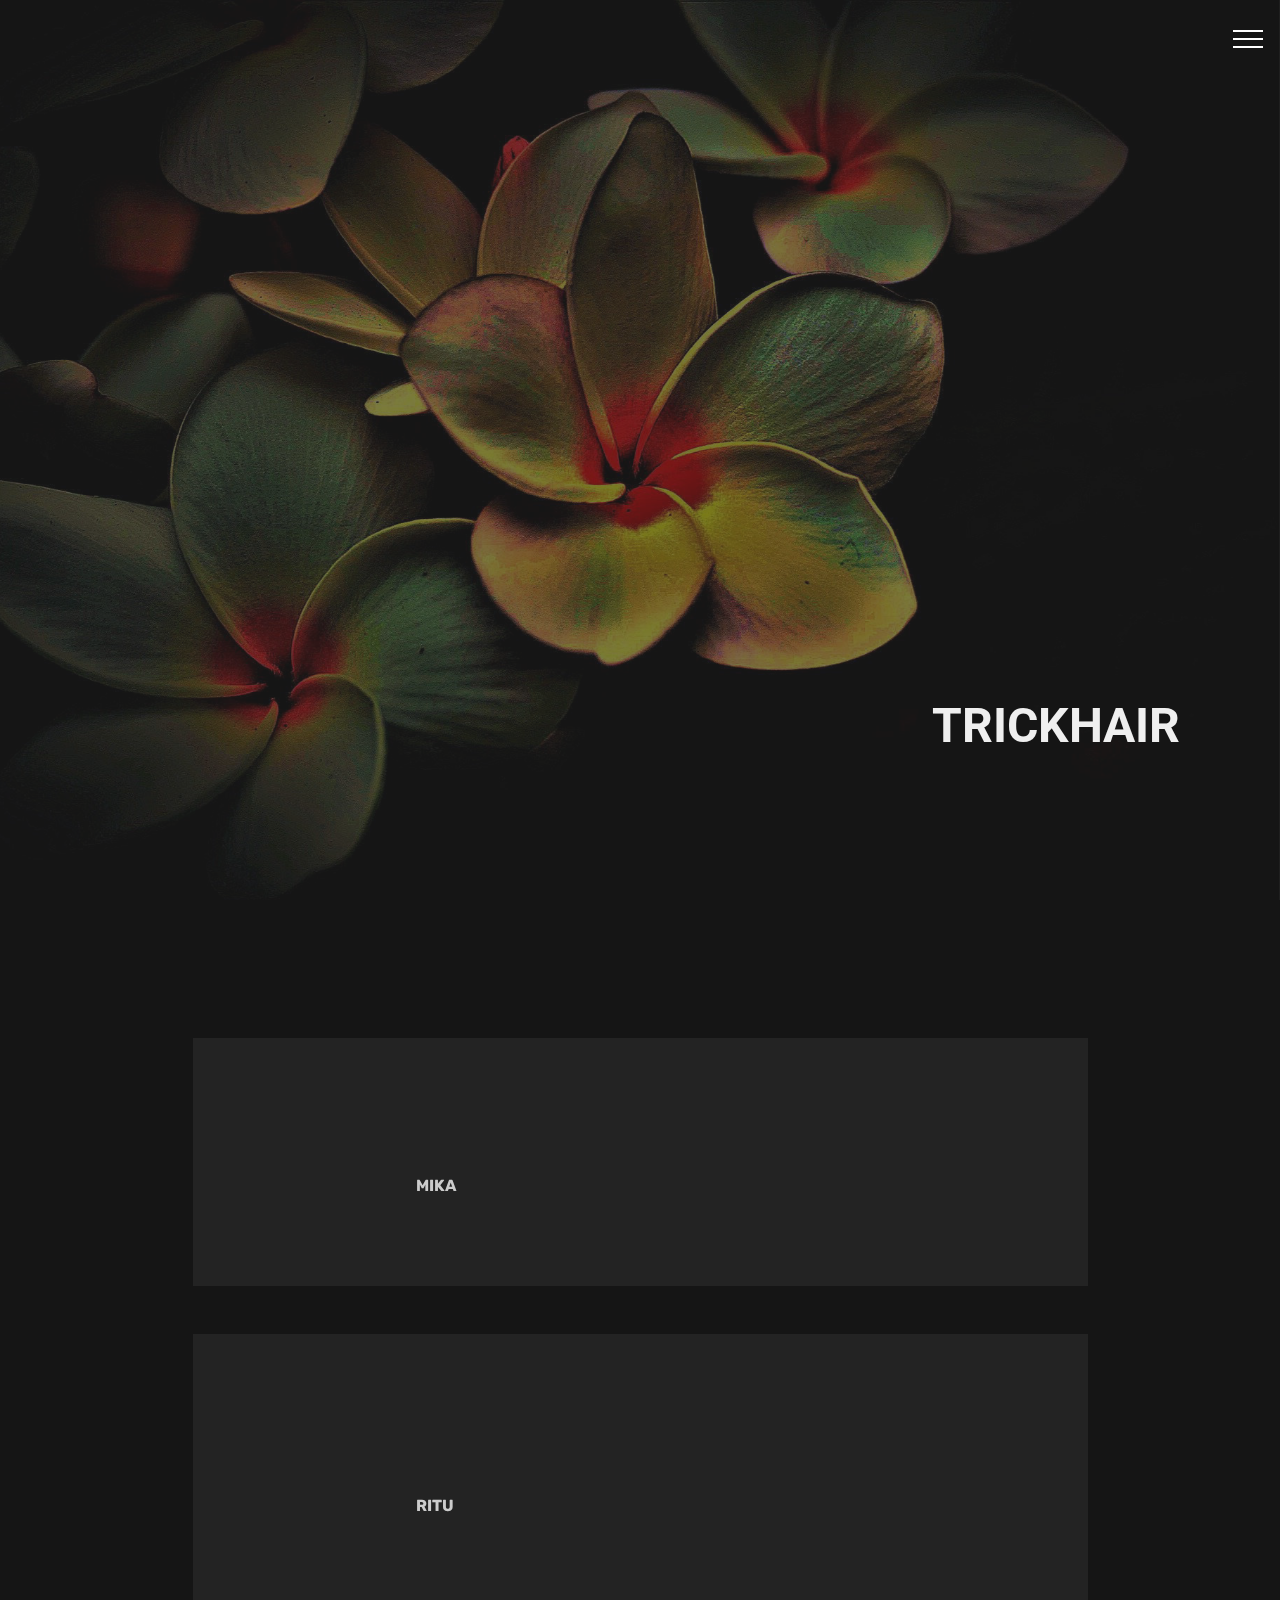
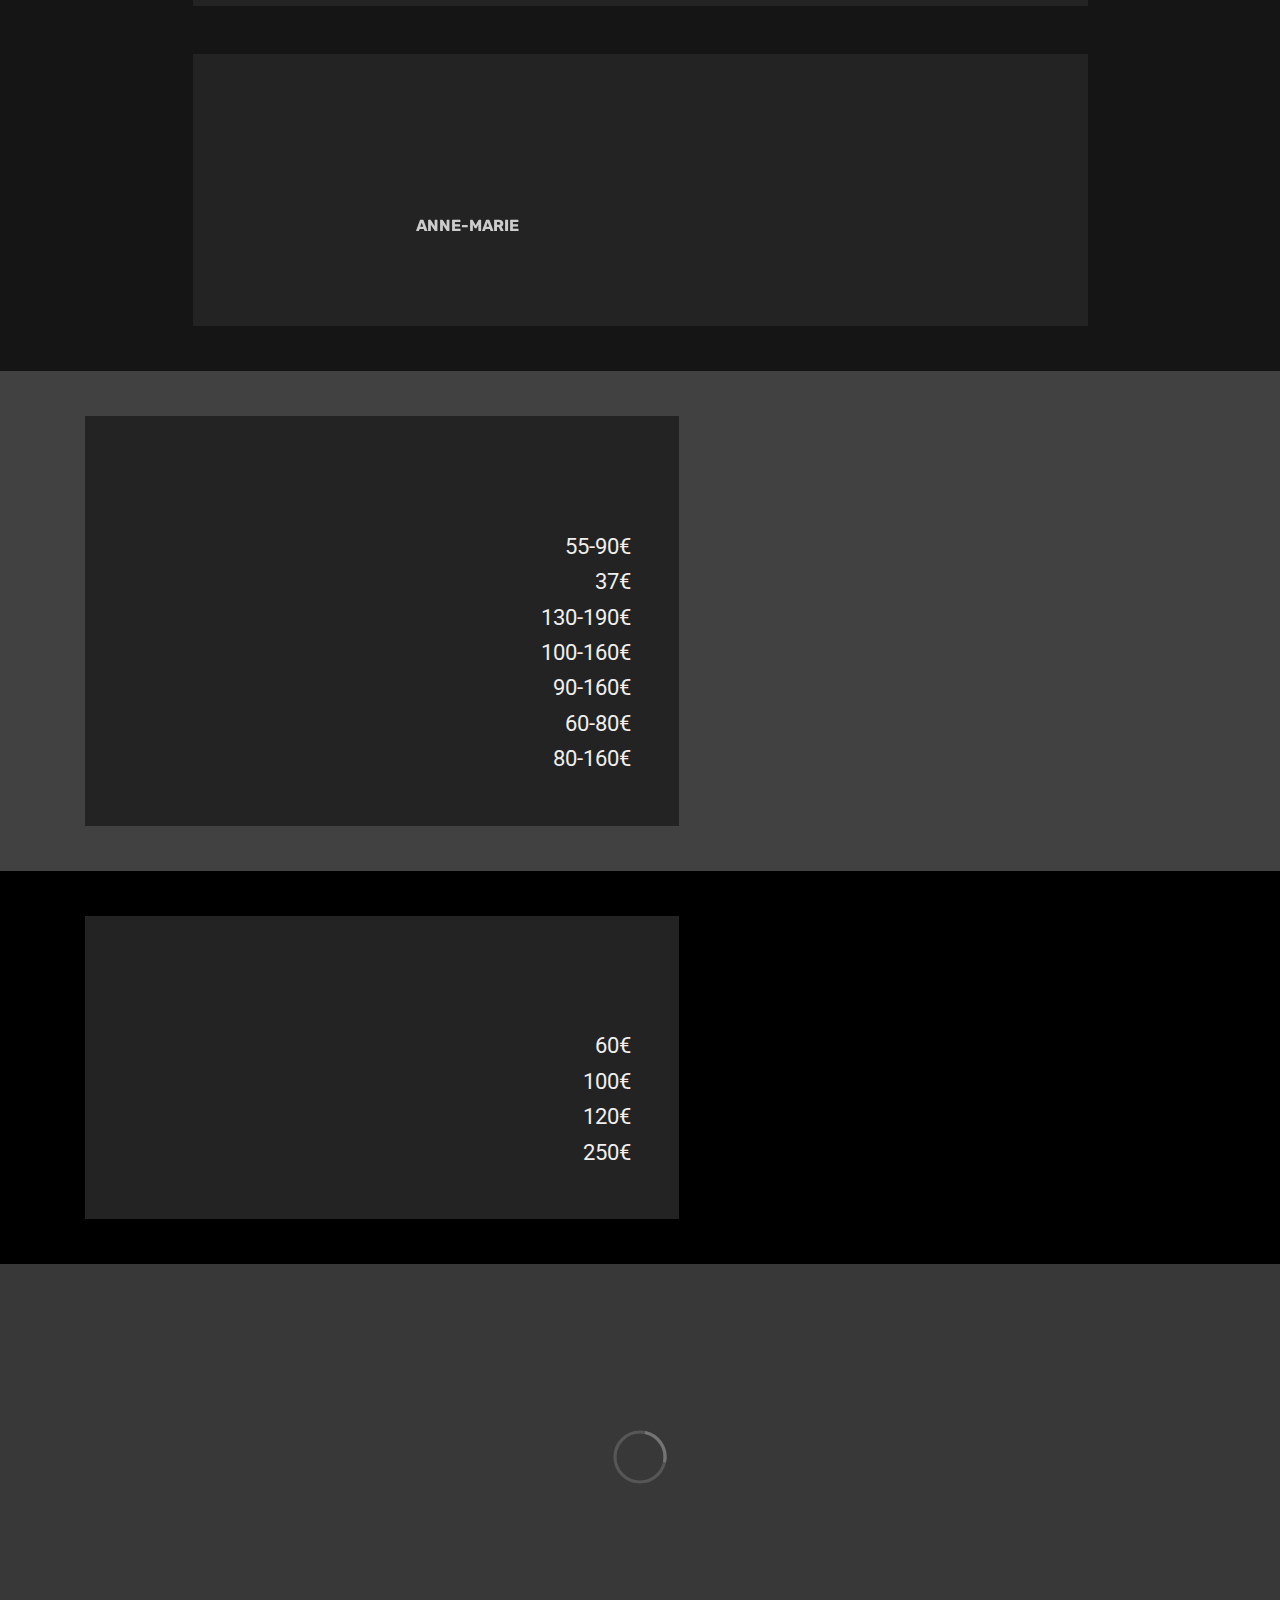
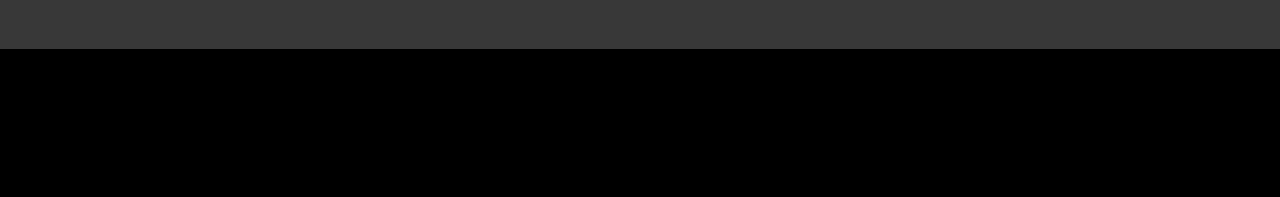
==== commit 2a88383a: "create github pages" ====
--- a/index.html
+++ b/index.html
@@ -112,7 +112,7 @@
         <div class="user row">
           <div class="col-lg-3 col-md-4">
             <div class="user_image">
-              <img src="assets/images/mika-2-200x200.jpg" alt="" title="">
+              <img src="assets/images/img-4576-300x366.jpeg" alt="" title="">
             </div>
           </div>
           <div class="testimonials-caption col-lg-9 col-md-8">
